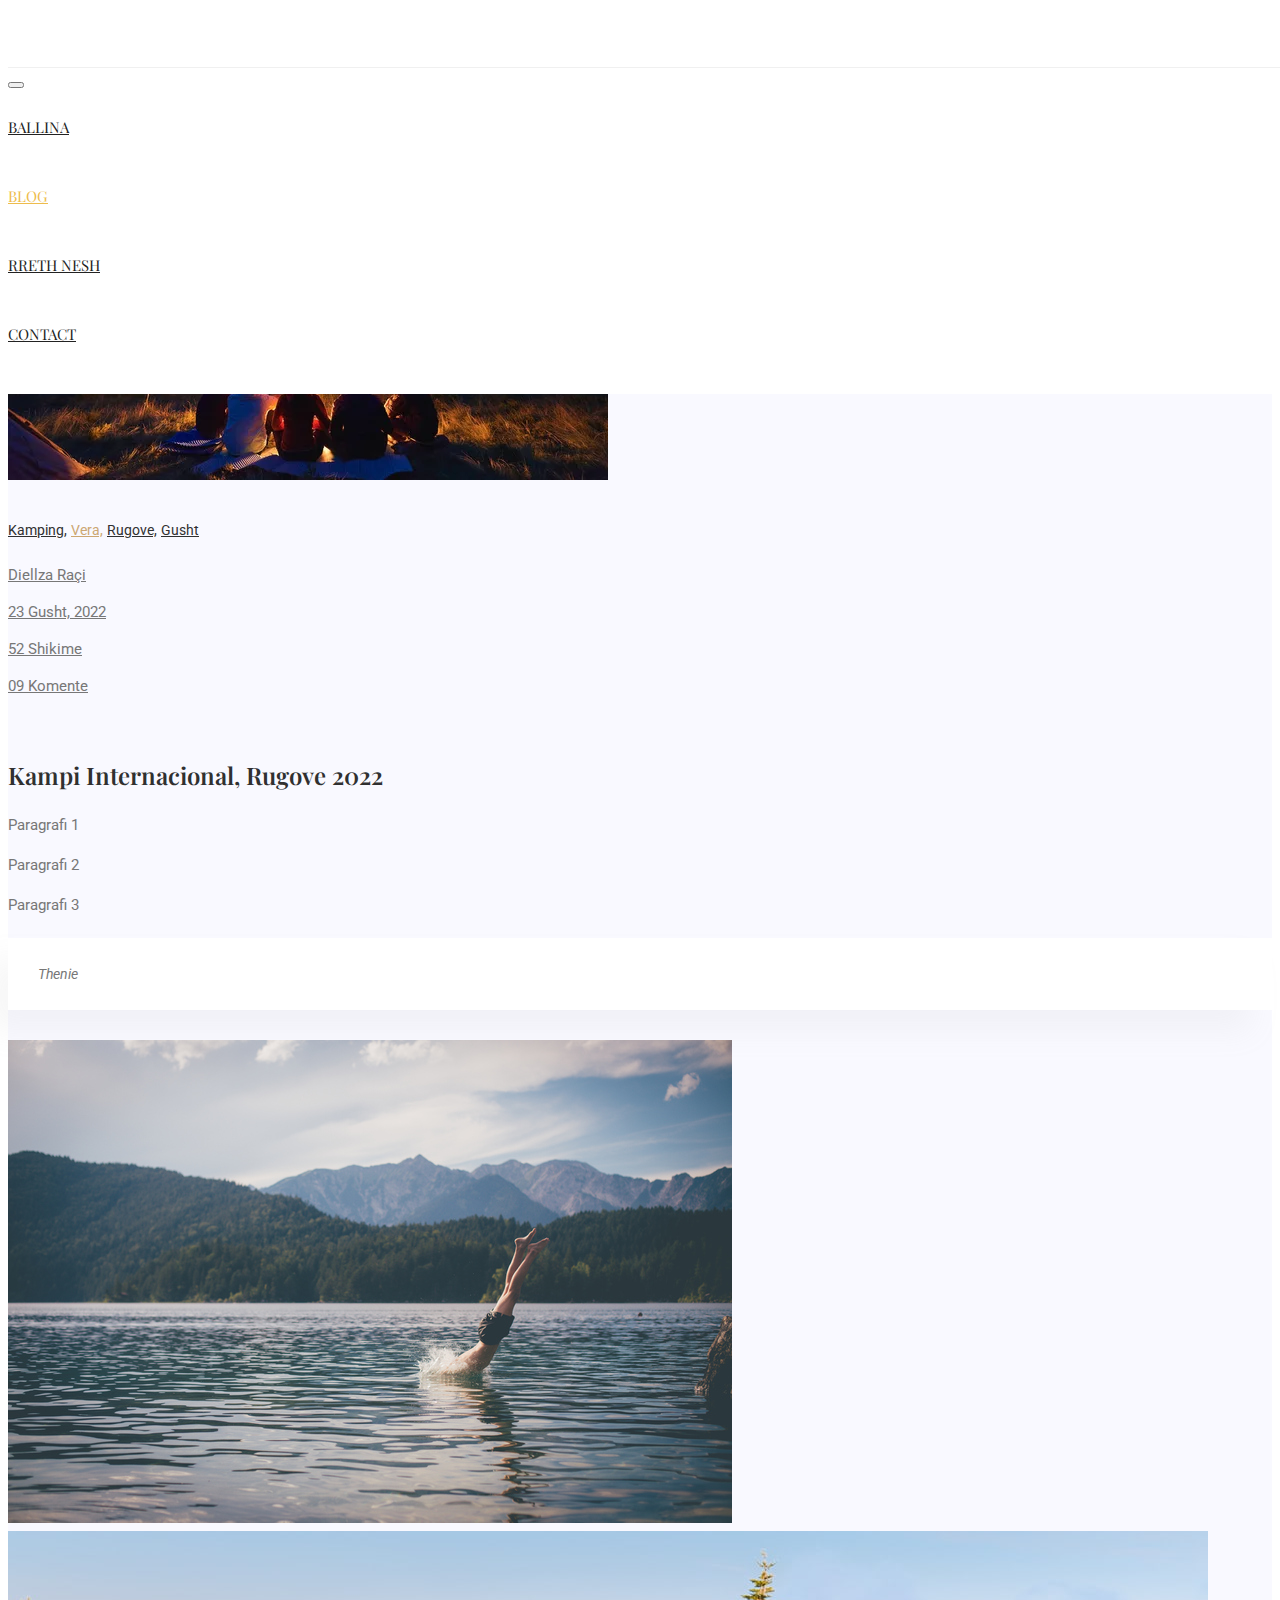
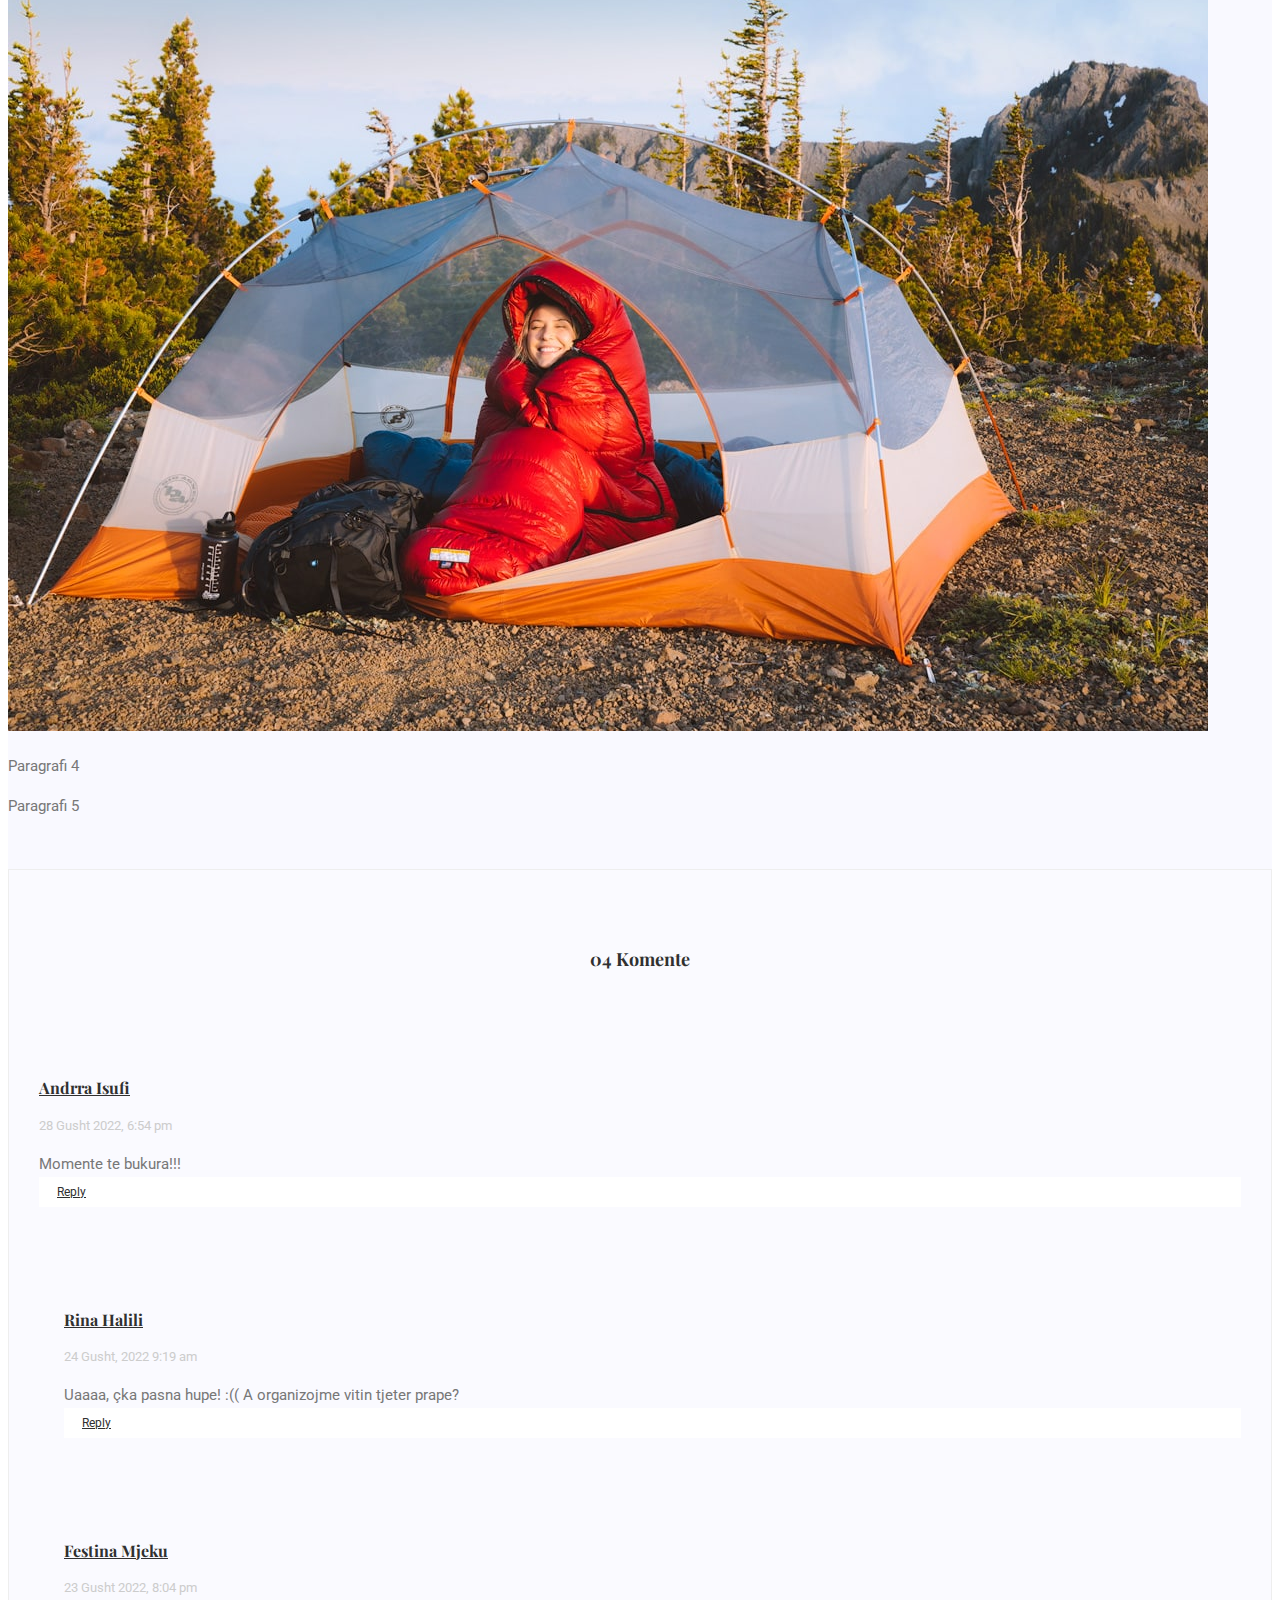
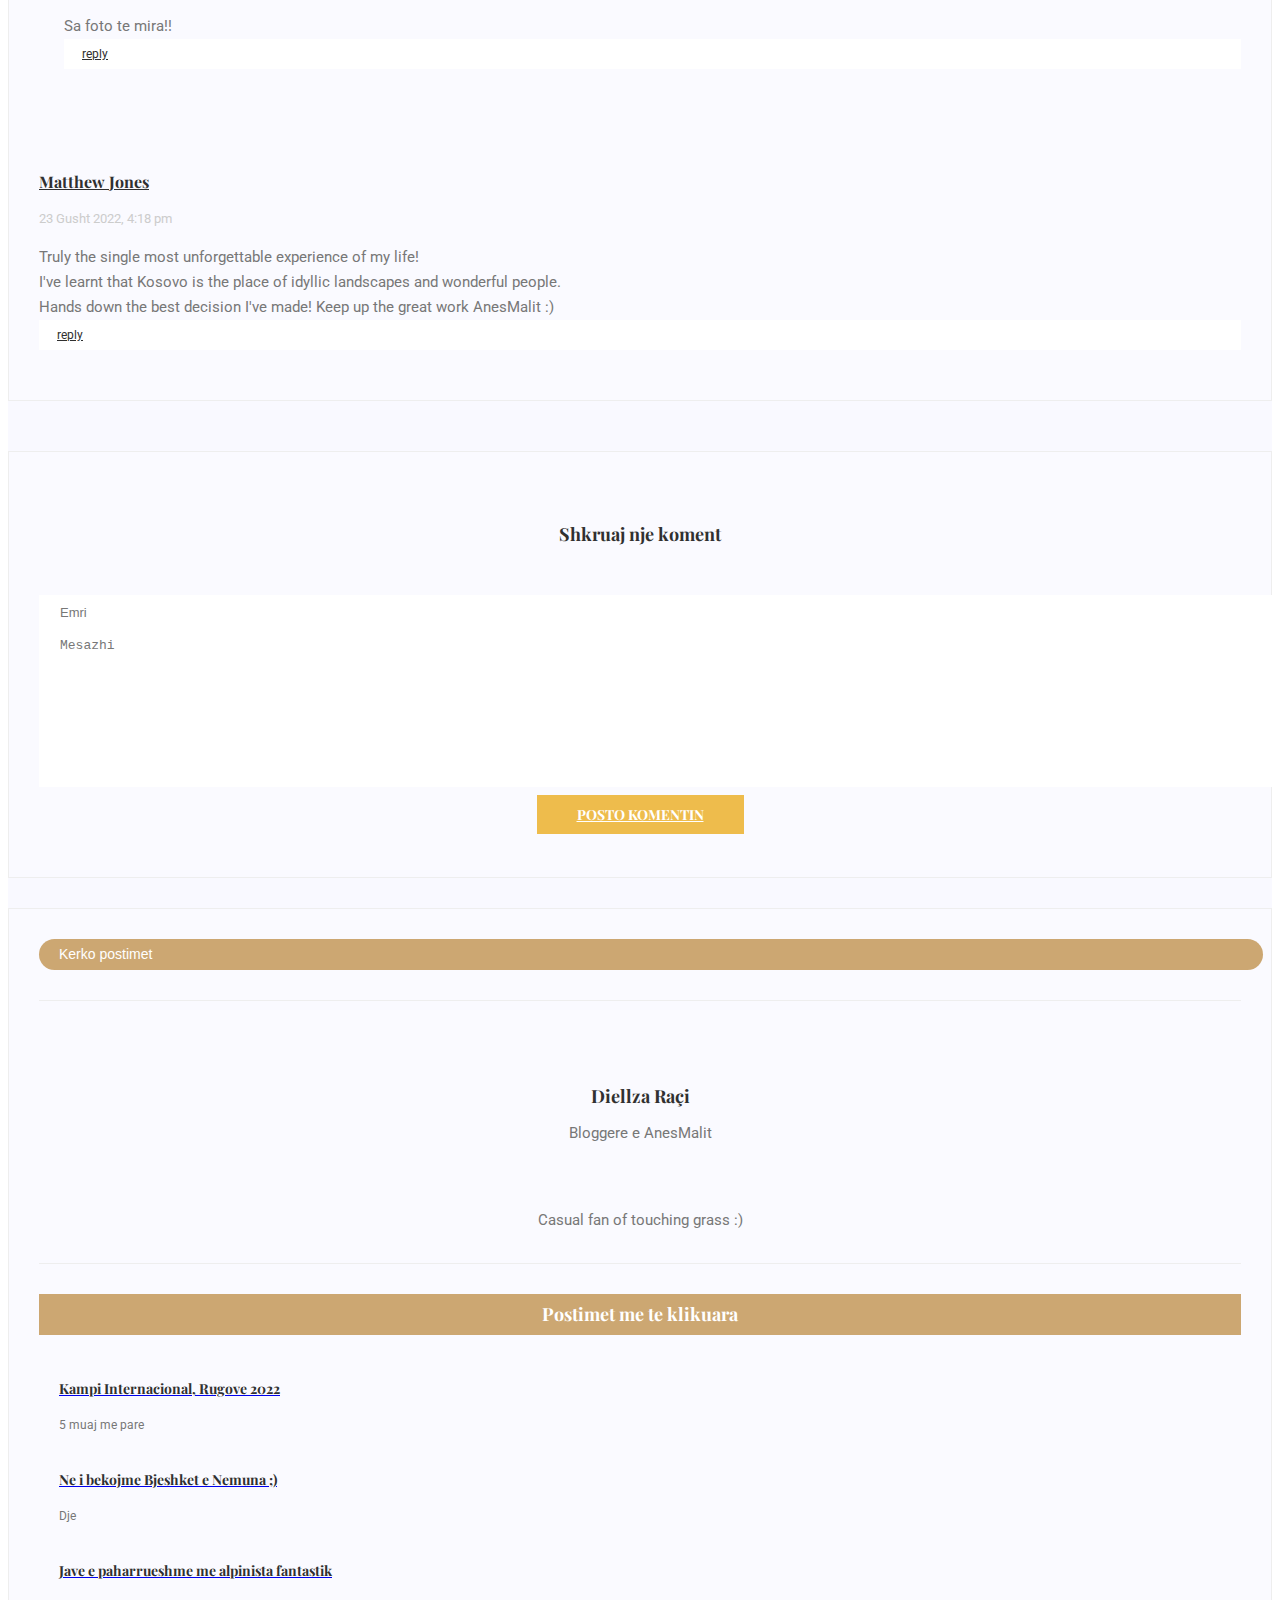
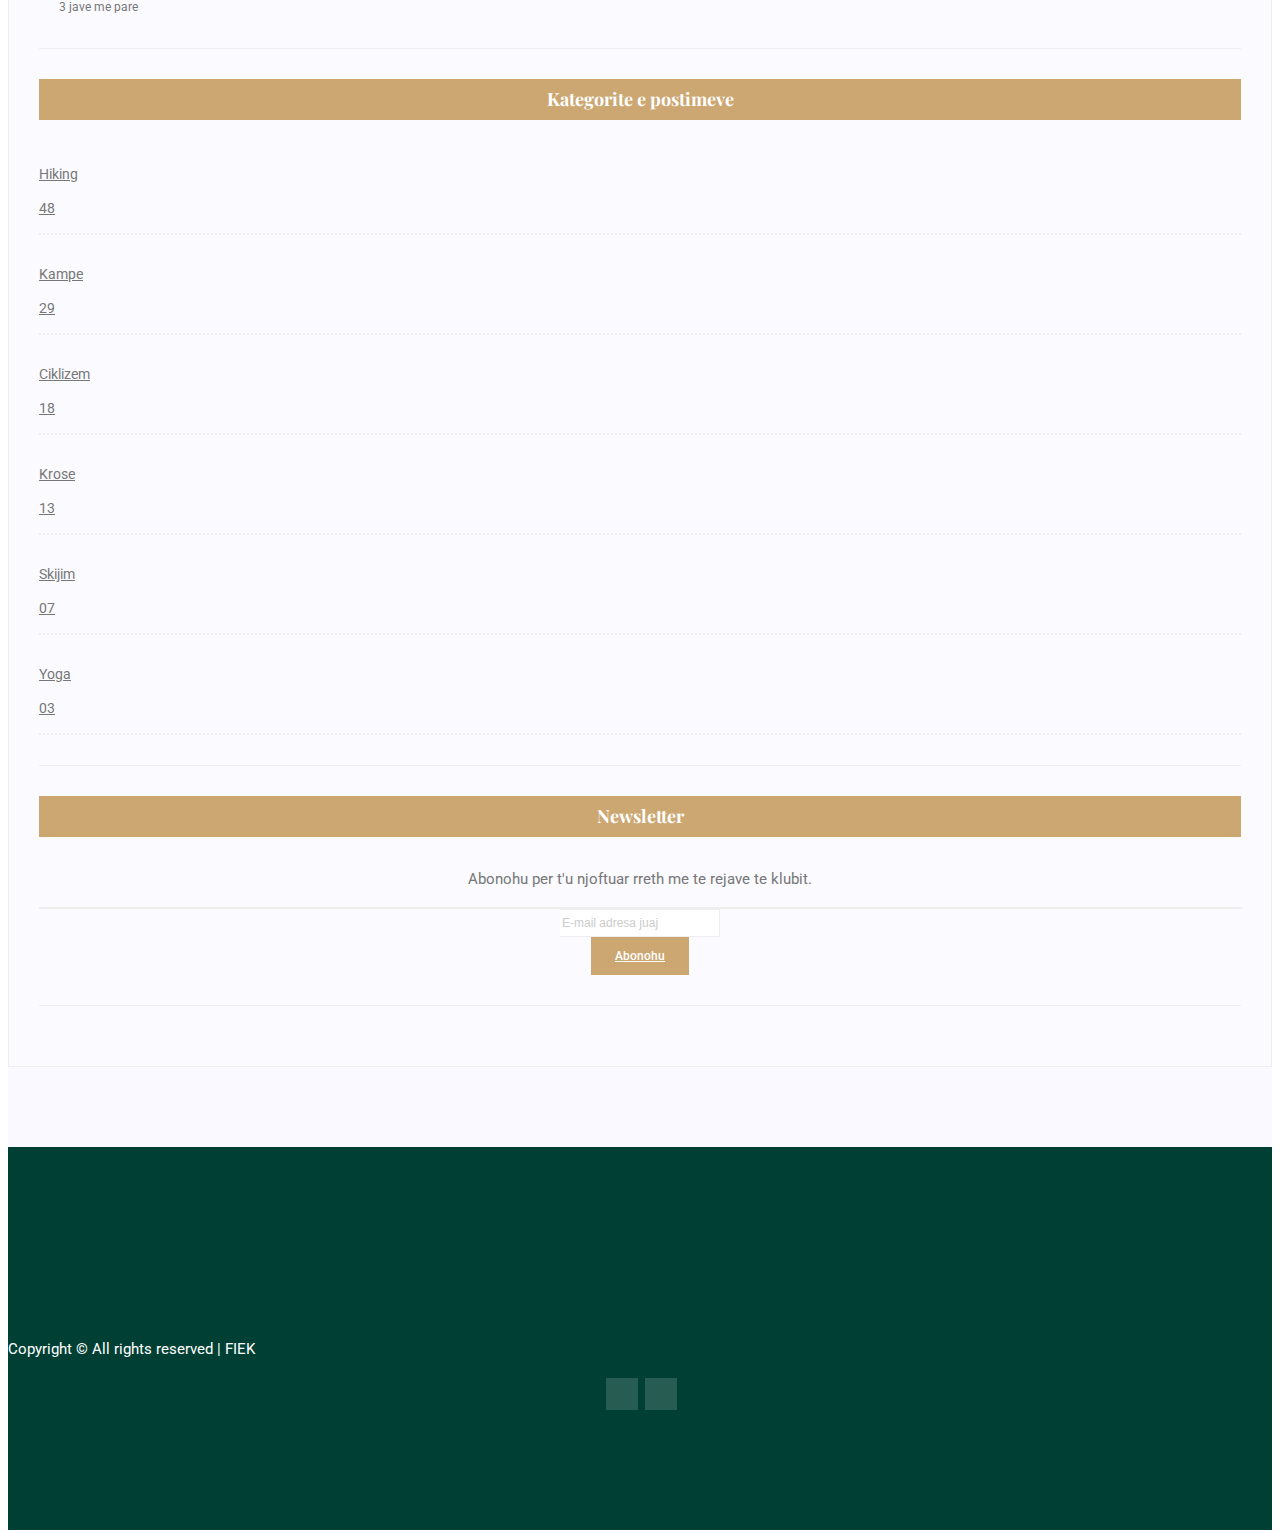
==== blog-artikulli.html @ c0d4e254 "Merge branch 'master' of https://github.com/festinam/Ueb20_22_Gr11" ====
<!DOCTYPE html>
<html lang="en">
<head>
  <meta charset="UTF-8">
  <meta name="viewport" content="width=device-width, initial-scale=1.0">
  <meta http-equiv="X-UA-Compatible" content="ie=edge">
  <title>Anes Malit - Kampi Internacional</title>

	<link rel="icon" href="img/favicon.png" type="image/png">
  <link rel="stylesheet" href="libs/bootstrap/bootstrap.min.css">
  <link rel="stylesheet" href="libs/fontawesome/css/all.min.css">
	<link rel="stylesheet" href="libs/themify-icons/themify-icons.css">
	<link rel="stylesheet" href="libs/linericon/style.css">

  <link rel="stylesheet" href="css/style.css">
</head>
<body>
	<header class="header_area">
    <div class="header-top">
      <div class="container">
        <div class="d-flex align-items-center">
          <div id="logo">
            <a href="index.html"><img src="img/logo1.png" alt="" title="" style="height: 50px;"/></a>
          </div>
          <div class="ml-auto d-none d-md-block d-md-flex">
    
          </div>
        </div>
      </div>
    </div>


    <div class="main_menu">
      <nav class="navbar navbar-expand-lg navbar-light">
        <div class="container">

          <button class="navbar-toggler" type="button" data-toggle="collapse" data-target="#navbarSupportedContent"
          aria-controls="navbarSupportedContent" aria-expanded="false" aria-label="Toggle navigation">
            <span class="icon-bar"></span>
            <span class="icon-bar"></span>
            <span class="icon-bar"></span>
          </button>
          <div class="collapse navbar-collapse offset" id="navbarSupportedContent">
            <ul class="nav navbar-nav menu_nav">
              <li class="nav-item"><a class="nav-link" href="index.html">Ballina</a></li>
              <li class="nav-item active"><a class="nav-link" href="blog.html">Blog</a></li>
              <li class="nav-item"><a class="nav-link" href="RrethNesh.html">Rreth Nesh</a></li>
              <li class="nav-item"><a class="nav-link" href="kontakt.html">Contact</a></li> 
              <li class="nav-item submenu dropdown">            
            </ul>
          </div>

          <ul class="social-icons ml-auto">
            <li><a href="#"><i class="fab fa-facebook-f"></i></a></li>
            <li><a href="#"><i class="fab fa-instagram"></i></a></li>
            <li><a href="#"><i class="fab fa-twitter"></i></a></li>
          </ul>
        </div>
      </nav>
      
    
    </div>
	</header>	

	<!--================Blog Area =================-->
	<section class="blog_area single-post-area py-80px">
			<div class="container">
					<div class="row">
							<div class="col-lg-8 posts-list">
									<div class="single-post row">
											<div class="col-lg-12">
													<div class="feature-img">
															<img class="img-fluid" src="img/kampi.jpg" alt="">
													</div>
											</div>
											<div class="col-lg-3  col-md-3">
													<div class="blog_info text-right">
															<div class="post_tag">
																	<a href="#">Kamping,</a>
																	<a class="active" href="#">Vera,</a>
																	<a href="#">Rugove,</a>
																	<a href="#">Gusht</a>
															</div>
															<ul class="blog_meta list">
																	<li>
																		<a href="#">Diellza Raçi
																		<i class="lnr lnr-user"></i>
																		</a>
																	</li>
																	<li>
																			<a href="#">23 Gusht, 2022
																			<i class="lnr lnr-calendar-full"></i>
																			</a>
																	</li>
																	<li>
																			<a href="#">52 Shikime
																			<i class="lnr lnr-eye"></i>
																			</a>
																	</li>
																	<li>
																			<a href="#">09 Komente
																			<i class="lnr lnr-bubble"></i>
																			</a>
																	</li>
															</ul>
													</div>
											</div>
											<div class="col-lg-9 col-md-9 blog_details">
													<h2>Kampi Internacional, Rugove 2022</h2>
													<p class="excert">
															Paragrafi 1
													</p>
													<p>
															Paragrafi 2
													</p>
													<p>
															Paragrafi 3
													</p>
											</div>
											<div class="col-lg-12">
                                                <div class="quotes">
                                                    Thenie
                                                </div>
													<div class="row">
															<div class="col-6">
																	<img class="img-fluid" src="img/noti.jpg" alt="">
															</div>
															<div class="col-6">
																	<img class="img-fluid" src="img/kamptent.jpg" alt="">
															</div>
															<div class="col-lg-12 mt-4">
																	<p>
																			Paragrafi 4
																	</p>
																	<p>
																			Paragrafi 5
																	</p>
															</div>
													</div>
											</div>
									</div>
									<div class="comments-area">
											<h4>04 Komente</h4>
											<div class="comment-list">
													<div class="single-comment justify-content-between d-flex">
															<div class="user justify-content-between d-flex">
																	<div class="thumb">
																			<img src="img/c1.jpg" alt="">
																	</div>
																	<div class="desc">
																			<h5>
																			    <a href="#">Andrra Isufi</a>
																			</h5>
																			<p class="date">28 Gusht 2022, 6:54 pm </p>
																			<p class="comment">
																				Momente te bukura!!!
																			</p>
																	</div>
															</div>
															<div class="reply-btn">
																	<a href="" class="btn-reply text-uppercase">Reply</a>
															</div>
													</div>
											</div>
											<div class="comment-list left-padding">
													<div class="single-comment justify-content-between d-flex">
															<div class="user justify-content-between d-flex">
																	<div class="thumb">
																		<img src="img/c2.jpg" alt="">
																	</div>
																	<div class="desc">
																		<h5>
																			<a href="#">Rina Halili</a>
																		</h5>
																		<p class="date">24 Gusht, 2022 9:19 am </p>
																		<p class="comment">
																			Uaaaa, çka pasna hupe! :((
                                                                            A organizojme vitin tjeter prape?
																		</p>
																	</div>
															</div>
															<div class="reply-btn">
																	<a href="" class="btn-reply text-uppercase">Reply</a>
															</div>
													</div>
											</div>
											<div class="comment-list left-padding">
													<div class="single-comment justify-content-between d-flex">
															<div class="user justify-content-between d-flex">
																	<div class="thumb">
																		<img src="img/c3.jpg" alt="">
																	</div>
																	<div class="desc">
																		<h5>
																			<a href="#">Festina Mjeku</a>
																		</h5>
																		<p class="date"> 23 Gusht 2022, 8:04 pm </p>
																		<p class="comment">
																			Sa foto te mira!!
																		</p>
																	</div>
															</div>
															<div class="reply-btn">
																<a href="" class="btn-reply text-uppercase">reply</a>
															</div>
													</div>
											</div>
											<div class="comment-list">
													<div class="single-comment justify-content-between d-flex">
															<div class="user justify-content-between d-flex">
																	<div class="thumb">
																		<img src="img/c4.jpg" alt="">
																	</div>
																	<div class="desc">
																		<h5>
																			<a href="#">Matthew Jones</a>
																		</h5>
																		<p class="date">23 Gusht 2022, 4:18 pm </p>
																		<p class="comment">
																			Truly the single most unforgettable experience of my life! <br>
                                                                            I've learnt that Kosovo is the place of idyllic landscapes and wonderful people. <br>
                                                                            Hands down the best decision I've made! Keep up the great work AnesMalit :)
																		</p>
																	</div>
															</div>
															<div class="reply-btn">
																	<a href="" class="btn-reply text-uppercase">reply</a>
															</div>
													</div>
											</div>
									</div>
									<div class="comment-form">
										<h4>Shkruaj nje koment</h4>
										<form>
											<div class="form-group">
												<div class="form-group col-lg-6 col-md-6 name">
													<input type="text" class="form-control" id="name" placeholder="Emri" onfocus="this.placeholder = ''" onblur="this.placeholder = 'Emri'" style="padding: left 0px;">
												</div>
											</div>
											<div class="form-group">
												<textarea class="form-control mb-10" rows="5" name="message" placeholder="Mesazhi" onfocus="this.placeholder = ''" onblur="this.placeholder = 'Shkruaj mesazhin'"required=""></textarea>
											</div>
													<a href="#" class="button button-postComment button--active">Posto Komentin</a>
										</form>
									</div>
							</div>
							<div class="col-lg-4">
									<div class="blog_right_sidebar">
											<aside class="single_sidebar_widget search_widget">
													<div class="input-group">
														<input type="text" class="form-control" placeholder="Kerko postimet">
														<span class="input-group-btn">
														    <button class="btn btn-default" type="button">
															    <i class="lnr lnr-magnifier"></i>
															</button>
														</span>
													</div>
													 <!-- /input-group -->
                                                    <div class="br"></div>
                                            </aside>
                                            <aside class="single_sidebar_widget author_widget">
                                                <img class="author_img rounded-circle" src="img/autorja.png" alt="">
                                                <h4>Diellza Raçi</h4>
                                                <p>Bloggere e AnesMalit</p>
                                                <div class="social_icon">
                                                    <a href="#">
                                                        <i class="fab fa-facebook-f"></i>
                                                    </a>
                                                    <a href="#">
                                                        <i class="fab fa-twitter"></i>
                                                    </a>
                                                    <a href="#">
                                                        <i class="fab fa-github"></i>
                                                    </a>
                                                </div>
                                                    <p>Casual fan of touching grass :)
                                                    </p>
                                                <div class="br"></div>
                                            </aside><aside class="single_sidebar_widget popular_post_widget">
                                                <h3 class="widget_title">Postimet me te klikuara</h3>
                                                <div class="media post_item">
                                                    <!--<img src="img/Grup.jpg" alt="post">-->
                                                    <div class="media-body">
                                                        <a href="blog-artikulli.html">
                                                            <h3>Kampi Internacional, Rugove 2022</h3>
                                                        </a>
                                                        <p>5 muaj me pare</p>
                                                    </div>
                                                </div>
                                                <div class="media post_item">
                                                   
                                                    <div class="media-body">
                                                        <a href="blog-artikulli.html">
                                                            <h3>Ne i bekojme Bjeshket e Nemuna ;)
                                                            </h3>
                                                        </a>
                                                        <p>Dje</p>
                                                    </div>
                                                </div>
                                                <div class="media post_item">
                                                    
                                                    <div class="media-body">
                                                        <a href="blog-artikulli.html">
                                                            <h3>Jave e paharrueshme me alpinista fantastik</h3>
                                                        </a>
                                                        <p>3 jave me pare</p>
                                                    </div>
                                                </div>
                                                <div class="br"></div>
                                            </aside>
                                            <aside class="single_sidebar_widget post_category_widget">
                                                <h4 class="widget_title">Kategorite e postimeve</h4>
                                                <ul class="list cat-list">
                                                    <li>
                                                        <a href="#" class="d-flex justify-content-between">
                                                            <p>Hiking</p>
                                                            <p>48</p>
                                                        </a>
                                                    </li>
                                                    <li>
                                                        <a href="#" class="d-flex justify-content-between">
                                                            <p>Kampe</p>
                                                            <p>29</p>
                                                        </a>
                                                    </li>
                                                    <li>
                                                        <a href="#" class="d-flex justify-content-between">
                                                            <p>Ciklizem</p>
                                                            <p>18</p>
                                                        </a>
                                                    </li>
                                                    <li>
                                                        <a href="#" class="d-flex justify-content-between">
                                                            <p>Krose</p>
                                                            <p>13</p>
                                                        </a>
                                                    </li>
                                                    <li>
                                                        <a href="#" class="d-flex justify-content-between">
                                                            <p>Skijim</p>
                                                            <p>07</p>
                                                        </a>
                                                    </li>
                                                    <li>
                                                        <a href="#" class="d-flex justify-content-between">
                                                            <p>Yoga</p>
                                                            <p>03</p>
                                                        </a>
                                                    </li>
                                                </ul>       
                                                <div class="br"></div>                                         
                                            </aside>
											<aside class="single-sidebar-widget newsletter_widget">
													<h4 class="widget_title">Newsletter</h4>
													<p>
														Abonohu per t'u njoftuar rreth me te rejave te klubit.
													</p>
													<div class="form-group d-flex flex-row">
														<div class="input-group">
															<div class="input-group-prepend">
																<div class="input-group-text">
																	<i class="fa fa-envelope" aria-hidden="true"></i>
																</div>
															</div>
															<input type="text" class="form-control" id="inlineFormInputGroup" placeholder="E-mail adresa juaj" onfocus="this.placeholder = ''"
															onblur="this.placeholder = 'Enter email'">
														</div>
														<a href="#" class="bbtns">Abonohu</a>
													</div>
													<div class="br"></div>
											</aside>
									</div>
							</div>
					</div>
			</div>
	</section>
	<!--================Blog Area =================-->
    <footer class="footer-area section-gap">
		<div class="container">
			<div class="row">
				<div class="col-xl-2 col-sm-6 mb-4 mb-xl-0 single-footer-widget">
         
				</div>
				<div class="col-xl-2 col-sm-6 mb-4 mb-xl-0 single-footer-widget">
		
				</div>
				<div class="col-xl-2 col-sm-6 mb-4 mb-xl-0 single-footer-widget">
				
				</div>
				<div class="col-xl-2 col-sm-6 mb-4 mb-xl-0 single-footer-widget">
				
          
				</div>

			</div>
			<div class="footer-bottom row align-items-center text-center text-lg-left">
				<p class="footer-text m-0 col-lg-8 col-md-12">Copyright &copy; All rights reserved | FIEK</p>
				<div class="col-lg-4 col-md-12 text-center text-lg-right footer-social">
					<a href="#"><i class="fab fa-facebook-f"></i></a>
					<a href="#"><i class="fab fa-twitter"></i></a>
				</div>
			</div>
		</div>
	</footer>


	<script src="libs/jquery/jquery-3.2.1.min.js"></script>
	<script src="libs/bootstrap/bootstrap.bundle.min.js"></script>
	<script src="js/main.js"></script>
  </body>
  </html>
---- css/style.css ----
/*=================== fonts ====================*/
@import url("https://fonts.googleapis.com/css?family=Playfair+Display:400,700,700i");
@import url("https://fonts.googleapis.com/css?family=Roboto:400");

body {
  color: #777777;
  font-family: "Roboto", sans-serif;
  font-size: 15px;
  font-weight: 400;
  line-height: 1.667; }


ul {
  list-style-type: none;
  margin: 0;
  padding: 0; }

a:hover {
  text-decoration: none; }

h1,
h2,
h3,
h4,
h5,
h6 {
  font-family: "Playfair Display", serif;
  color: #222222;
  font-weight: 700; }

h1,
.h1 {
  font-size: 70px;
  font-weight: 700; }

h2,
.h2 {
  font-size: 32px;
  font-weight: 700; }


a {
  display: inline-block; }

button {
  cursor: pointer; }

.button {
  display: inline-block;
  font-family: "Playfair Display", serif;
  font-weight: 700;
  transition: all .3s ease;
  cursor: pointer;
  text-transform: uppercase;
  color: #fff; }
  .button--active {
    padding: 10px 32px !important;
    background: #eebc4c; }
  .button:focus {
    outline: 0;
    box-shadow: none; }

.owl-carousel .owl-dots button:focus {
  box-shadow: none !important;
  outline: 0; }

.section-margin {
  margin: 70px 0; }
  .section-margin--small {
    margin: 35px 0; }

.section-padding {
  padding: 60px 0; }


.bg-porcelain {
  background: #f7f9f9; }

.nice-select {
  width: 100%;
  height: 50px;
  border-radius: 0;
  border-color: #ECECEC;
  color: #999999;
  padding-top: 4px; }
  .nice-select::after {
    right: 16px; }
  .nice-select .list {
    min-width: 200px; }

.pb-20px {
  padding-bottom: 20px; }

.pb-80px {
  padding-bottom: 40px; }

.mb-30px {
  margin-bottom: 30px; }

.py-80px {
  padding-top: 80px;
  padding-bottom: 80px; }


.header_area {
  position: absolute;
  width: 100%;
  z-index: 999999;
  background: #fff;
  transition: 0.4s, all 0.3s linear; }
  .header_area .navbar {
    background: transparent;
    padding: 0px;
    border: 0px;
    border-radius: 0px; }
    .header_area .navbar .nav .nav-item {
      margin-right: 45px; }
      .header_area .navbar .nav .nav-item .nav-link {
        font-family: "Playfair Display", serif;
        text-transform: uppercase;
        color: #222222;
        padding: 22px 4px 22px 0;
        display: inline-block; }
        .header_area .navbar .nav .nav-item .nav-link:after {
          display: none; }
      .header_area .navbar .nav .nav-item.active .nav-link {
        color: #eebc4c; }
      .header_area .navbar .nav .nav-item.submenu {
        position: relative; }
        .header_area .navbar .nav .nav-item.submenu ul {
          border: none;
          padding: 0px;
          border-radius: 0px;
          box-shadow: none;
          margin: 0px;
          background: #fff; }
          .header_area .navbar .nav .nav-item.submenu ul:before {
            content: "";
            width: 0;
            height: 0;
            border-style: solid;
            border-width: 10px 10px 0 10px;
            border-color: #eeeeee transparent transparent transparent;
            position: absolute;
            right: 24px;
            top: 45px;
            z-index: 3;
            opacity: 0;
            transition: all 400ms linear; }
          .header_area .navbar .nav .nav-item.submenu ul .nav-item {
            display: block;
            float: none;
            margin-right: 0px;
            border-bottom: 1px solid #ededed;
            margin-left: 0px;
            transition: all 0.4s linear; }
            .header_area .navbar .nav .nav-item.submenu ul .nav-item.active .nav-link {
              color: #a8824e; }
            .header_area .navbar .nav .nav-item.submenu ul .nav-item .nav-link {
              line-height: 45px;
              padding: 0px 30px;
              transition: all 150ms linear;
              display: block;
              margin-right: 0px; }
            .header_area .navbar .nav .nav-item.submenu ul .nav-item:last-child {
              border-bottom: none; }
            .header_area .navbar .nav .nav-item.submenu ul .nav-item:hover .nav-link {
              color: #eebc4c; }
        .header_area .navbar .nav .nav-item.submenu:hover ul .nav-item {
          margin-top: 0px; }
      .header_area .navbar .nav .nav-item:last-child {
        margin-right: 0px; }
    .header_area .navbar .primary-btn {
      border: 1px solid #ffffff;
      padding: 7px 28px;
      color: #ffffff;
      letter-spacing: 1px;
      font-weight: 500;
      margin-top: 20px; }
    .header_area .navbar .search {
      background: transparent;
      border: 0px;
      font-size: 12px;
      line-height: 60px;
      display: inline-block;
      color: #ffffff;
      padding-left: 30px;
      cursor: pointer; }
      .header_area .navbar .search i {
        font-weight: 600; }
  .header_area.navbar_fixed .main_menu {
    background: #fff;
    position: fixed;
    width: 100%;
    top: -70px;
    left: 0;
    right: 0;
    -webkit-transform: translateY(70px);
    -moz-transform: translateY(70px);
    -ms-transform: translateY(70px);
    -o-transform: translateY(70px);
    transform: translateY(70px);
    -webkit-transition: all 0.4s ease 0s;
    -moz-transition: all 0.4s ease 0s;
    -o-transition: all 0.4s ease 0s;
    transition: all 0.4s ease 0s;
    box-shadow: 0px 3px 16px 0px rgba(0, 0, 0, 0.1); }
    .header_area.navbar_fixed .main_menu .navbar .nav .nav-item .nav-link {
      line-height: 30px; }
    .header_area.navbar_fixed .main_menu .navbar .primary-btn {
      margin-top: 15px; }

#search_input_box {
  text-align: center;
  padding: 5px 20px;
  position: fixed;
  width: 100%; }
  #search_input_box .form-control {
    background: transparent;
    border: 0;
    color: #ffffff;
    font-weight: 400;
    font-size: 15px;
    padding: 0; }
    #search_input_box .form-control:focus {
      box-shadow: none;
      outline: none; }
  #search_input_box input.placeholder {
    color: #ffffff;
    font-size: 14px; }
  #search_input_box input:-moz-placeholder {
    color: #ffffff;
    font-size: 14px; }
  #search_input_box input::-moz-placeholder {
    color: #ffffff;
    font-size: 14px; }
  #search_input_box input::-webkit-input-placeholder {
    color: #ffffff;
    font-size: 14px; }
  #search_input_box .btn {
    width: 0;
    height: 0;
    padding: 0;
    border: 0; }
  #search_input_box .lnr-cross {
    color: #fff;
    font-weight: 600;
    cursor: pointer;
    padding: 10px 3px; }


.header-top {
  padding: 17px 0;
  border-bottom: 1px solid #F0F0F0; }

  .header-top .logo {
    display: inline-block; }

  .header-top-info:last-child {
    margin-bottom: 0; }
  .header-top-info__icon {
    margin-right: 12px; }
    .header-top-info__icon i, .header-top-info__icon span {
      font-size: 22px;
      color: #eebc4c; }
  .header-top-info .media-body p {
    margin-bottom: 0; }
  .header-top-info .media-body a {
    color: #303030;
    font-weight: bold; }
  .header-top-info:not(:last-child) {
    margin-right: 10px; }

.footer-area {
  padding: 120px 0px 120px;
  background: #004034; }

  .footer-area .single-footer-widget p {
    color: #7b838a; }
  .footer-area .single-footer-widget h4 {
    color: #fff;
    margin-bottom: 25px; }

  .footer-area .single-footer-widget ul li {
    margin-bottom: 10px; }
    .footer-area .single-footer-widget ul li a {
      color: #7b838a; }
      .footer-area .single-footer-widget ul li a:hover {
        color: #eebc4c; }
  .footer-area .single-footer-widget .form-wrap {
    margin-top: 25px; }
  .footer-area .single-footer-widget input {
    height: 48px;
    border: none;
    width: 67% !important;
    font-weight: 400;
    background: #363a4b;
    color: #fff;
    padding-left: 20px;
    border-radius: 0;
    font-size: 14px;
    padding: 10px; }
    .footer-area .single-footer-widget input:focus {
      outline: none;
      box-shadow: none; }
    .footer-area .single-footer-widget input.placeholder {
      padding-left: 10px;
      color: #7b838a; }
    .footer-area .single-footer-widget input:-moz-placeholder {
      padding-left: 10px;
      color: #7b838a; }
    .footer-area .single-footer-widget input::-moz-placeholder {
      padding-left: 10px;
      color: #7b838a; }
    .footer-area .single-footer-widget input::-webkit-input-placeholder {
      padding-left: 10px;
      color: #7b838a; }
  .footer-area .single-footer-widget .click-btn {
    font-family: "Playfair Display", serif;
    color: #fff;
    border-radius: 0;
    border-top-left-radius: 0px;
    border-bottom-left-radius: 0px;
    padding: 8px 20px;
    border: 0;
    font-size: 13px;
    background: #eebc4c;
    font-weight: 700;
    position: relative;
    left: 0; }
    .footer-area .single-footer-widget .click-btn:focus {
      outline: none;
      box-shadow: none; }

  .footer-area .footer-bottom {
    margin-top: 70px; }

    .footer-area .footer-bottom p {
      color: #fff; }
      .footer-area .footer-bottom p a {
        color: #eebc4c; }
    .footer-area .footer-bottom .footer-social {
      text-align: center; }

      .footer-area .footer-bottom .footer-social a {
        background: rgba(255, 255, 255, 0.15);
        margin-left: 3px;
        width: 32px;
        color: #fff;
        display: inline-grid;
        text-align: center;
        height: 32px;
        align-content: center; }
        .footer-area .footer-bottom .footer-social a:hover {
          background: #eebc4c; }
        .footer-area .footer-bottom .footer-social a i, .footer-area .footer-bottom .footer-social a span {
          font-size: 14px; }


.home-banner {
  position: relative; }
  .home-banner h4, .home-banner h1, .home-banner a {
    text-transform: uppercase;
    color: #fff; }
  .home-banner h4 {
    font-size: 18px;
    margin-bottom: 15px; }
  .home-banner h1 {
    font-size: 27px;
    margin-bottom: 35px; }
    @media (min-width: 600px) {
      .home-banner h1 {
        font-size: 37px; } }
    @media (min-width: 992px) {
      .home-banner h1 {
        font-size: 70px;
        margin-bottom: 45px; } }

  .home-banner-area {
    height: 500px;
    background: url("../img/fotokualitet.jpg") center center no-repeat;
    background-size: cover;
    position: relative;
    z-index: 1; }
    @media (min-width: 992px) {
      .home-banner-area {
        height: 600px; } }
    @media (min-width: 1200px) {
      .home-banner-area {
        height: 970px; } }

    .home-banner-area .home-banner {
      position: absolute;
      top: 50%;
      left: 50%;
      width: 100%;
      transform: translateX(-50%); }

    .home-banner-area::after {
      content: "";
      display: block;
      position: absolute;
      top: 0;
      left: 0;
      width: 100%;
      height: 100%;
      background: rgba(1, 2, 11, 0.7);
      z-index: -1; }
  .home-banner-btn {
    border: 2px solid #eebc4c;
    padding: 10px 45px; }
    .home-banner-btn:hover {
      background: #eebc4c;
      color: #fff; }


.form-search {
  max-width: 972px;
  background: #fff;
  margin-right: auto;
  margin-left: auto;
  padding: 40px 25px 20px 25px;
  box-shadow: 0px 5px 20px 0px rgba(0, 0, 0, 0.1); }
  @media (min-width: 992px) {
    .form-search-position {
      position: relative;
      bottom: 104px;
      z-index: 1; } }
  .form-search .form-control {
    font-size: 14px;
    color: #999999;
    border-radius: 0;
    height: 50px;
    padding-left: 18px;
    border-color: #ECECEC; }
    .form-search .form-control:focus {
      outline: 0;
      box-shadow: none; }
    .form-search .form-control::placeholder {
      color: #999999; }
  .form-search .form-group {
    margin-bottom: 20px; }
    .form-search .form-group .nice-select {
      margin-bottom: 20px; }
  .form-search button {
    width: 100%;
    font-size: 13px;
    font-family: "Playfair Display", serif;
    font-weight: 700;
    border: 0;
    background: #eebc4c;
    height: 50px;
    text-transform: uppercase; }

.form-select-custom {
  width: 100%; }
  .form-select-custom select {
    width: 100%;
    height: 50px;
    border: 0;
    border: 1px solid #ECECEC;
    background: #fff url("../img/home/down-arrow.png") no-repeat;
    background-size: 11px;
    background-position: right 15px center;
    padding-left: 18px;
    color: #999999;
    font-size: 14px;}
    .form-select-custom select:focus {
      outline: 0;
      box-shadow: none; }


.card-special {
  padding: 45px 35px;
  border: 0;
  border-radius: 0;
  transition: all .4s ease; }
  .card-special__icon {
    font-size: 24px;
    color: #eebc4c;
    margin-right: 13px; }
  .card-special__title {
    margin: 0;
    font-weight: 400;
    transition: all .4s ease; }
  .card-special .card-body {
    padding: 0; }
    .card-special .card-body p {
      margin-bottom: 0; }
  .card-special:hover {
    background: #eebc4c;
    color: #fff; }
    .card-special:hover .card-special__icon, .card-special:hover .card-special__title {
      color: #fff; }

.social-icons li {
  display: inline-block;
  padding-right: 12px; }
  .social-icons li:last-child {
    padding-right: 0; }
  .social-icons li a {
    font-size: 14px;
    color: #eebc4c; }
    .social-icons li a:hover {
      color: #eebc4c; }

.button-blog {
  display: inline-block;
  font-size: 14px;
  color: #303030;
  background: #fff;
  padding: 8px 25px;
  text-transform: capitalize;
  transition: all .5s ease; }
  .button-blog:hover {
    color: #fff;
    background: #eebc4c; }

.button-reply {
  border: 0; }

.button-postComment {
  font-size: 14px;
  padding: 8px 40px !important; }

.button-form {
  border: 1px solid #eebc4c !important;
  color: #303030; }
  .button-form:hover {
    background: transparent;
    border-color: #eebc4c; }

.button--active:hover {
  background: transparent;
  border-color: #eebc4c;
  color: #222222; }

.button-contact {
  border: 1px solid #eebc4c !important;
  padding: 9px 30px;
  background: #eebc4c;
  color: #fff;
  font-size: 13px;
  font-weight: 700;
  font-family: "Playfair Display", serif;
  text-transform: uppercase; }
  .button-contact:hover {
    outline: 0;
    background: transparent;
    border-color: #eebc4c;
    color: #eebc4c; }


.form-search {
  max-width: 972px;
  background: #fff;
  margin-right: auto;
  margin-left: auto;
  padding: 40px 25px 20px 25px;
  box-shadow: 0px 5px 20px 0px rgba(0, 0, 0, 0.1); }
  .form-search .form-control {
    font-size: 14px;
    color: #999999;
    border-radius: 0;
    height: 50px;
    padding-left: 18px;
    border-color: #ECECEC; }
    .form-search .form-control:focus {
      outline: 0;
      box-shadow: none; }
    .form-search .form-control::placeholder {
      color: #999999; }
  .form-search .form-group {
    margin-bottom: 20px; }
    .form-search .form-group .nice-select {
      margin-bottom: 20px; }
  .form-search button {
    width: 100%;
    font-size: 13px;
    font-family: "Playfair Display", serif;
    font-weight: 700;
    border: 0;
    background: #eebc4c;
    height: 50px;
    text-transform: uppercase; }

.form-select-custom {
  width: 100%; }
  .form-select-custom select {
    width: 100%;
    height: 50px;
    border: 0;
    border: 1px solid #ECECEC;
    background: #fff url("../img/home/down-arrow.png") no-repeat;
    background-size: 11px;
    background-position: right 15px center;
    padding-left: 18px;
    color: #999999;
    font-size: 14px; }
    .form-select-custom select:focus {
      outline: 0;
      box-shadow: none; }

      
.welcome {
  padding-top: 40px; }
  .welcome-images .card {
    border-radius: 0;
    border: 0;
    margin: 0 4px 4px 0; }
    @media (max-width: 991px) {
      .welcome-images .card img {
        width: 100%; } }
    @media (min-width: 991px) {
    .welcome-content {
      padding-left: 60px; } }

      
.card-explore {
  border: 0;
  border-radius: 0;
  box-shadow: 0px 10px 30px 0px rgba(93, 93, 93, 0.2);
  transition: all .4s ease; }
  .card-explore .card-img {
    border-radius: 0; }
  .card-explore__img {
    width: 100%;
    position: relative; }
    .card-explore__img::after {
      content: "";
      display: block;
      position: absolute;
      bottom: 0;
      left: 0;
      clip-path: polygon(0 83%, 0% 100%, 100% 100%);
      background: #fff;
      width: 100%;
      height: 190px; }
    .card-explore__img img {
      padding-bottom: 1px; }
  .card-explore .card-body {
    padding: 5px 18px 35px 40px; }
  .card-explore__price {
    font-size: 40px; }
    .card-explore__price sub {
      font-size: 18px; }
  .card-explore__title {
    font-size: 24px;
    margin: 12px 0 18px 0; }
    .card-explore__title a {
      color: #97bc7d;
      transition: color .2s ease; }
  .card-explore__link {
    font-size: 13px;
    text-transform: uppercase;
    font-family: "Playfair Display", serif;
    font-weight: 700;
    color: #97bc7d;
    transition: color .2s ease; }
    .card-explore__link i, .card-explore__link span {
      padding-left: 3px;
      transition: all .35s ease; }
  .card-explore:hover a {
    color: #eebc4c }
  .card-explore:hover .card-explore__link i, .card-explore:hover .card-explore__link span {
    padding-left: 10px; }


    .card-special {
      padding: 45px 35px;
      border: 0;
      border-radius: 0;
      transition: all .4s ease; }
      .card-special__icon {
        font-size: 24px;
        color: #eebc4c;
        margin-right: 13px; }
      .card-special__title {
        margin: 0;
        font-weight: 400;
        transition: all .4s ease; }
      .card-special .card-body {
        padding: 0; }
        .card-special .card-body p {
          margin-bottom: 0; }
      .card-special:hover {
        background: #eebc4c;
        color: #fff; }
        .card-special:hover .card-special__icon, .card-special:hover .card-special__title {
        color: #fff; }

        /*================Rreth Nesh=================*/
/*----------------Testimonials---------------*/

.testimonials{
width: 60%;
margin: auto;
padding-top: 100px;
}

.testimonial-col{
flex-basis: 44%;
border-radius: 10px;
margin-bottom: 5%;
text-align: left;
background: #ebfff2;
padding: 25px;
cursor: pointer;
display: flex;
}

.testimonial-col img{
    height: 40px;
    margin-left: 5px;
    margin-right: 30px;
    border-radius: 50%;
}

testimonial-col p{
    padding: 0;
}

.testimonial-col h3{
    margin-top: 15px;
    text-align: left;
}

.testimonial-col .fa{
    color:rgba(255, 183, 0, 0.7) ;
}


/*=================== news section start ====================*/
.card-news {
  border: 0;
  border-radius: 0;
  box-shadow: 0px 10px 30px 0px rgba(153, 153, 153, 0.2);
  transition: all .4s ease; }
  .card-news__info {
    margin-bottom: 10px; }
    .card-news__info li {
      display: inline-block;
      font-size: 14px;
      color: #999999; }
      .card-news__info li:not(:last-child) {
        margin-right: 13px; }
      .card-news__info li .news-icon {
        font-size: 12px;
        color: #cca772;
        margin-right: 5px; }
      .card-news__info li a {
        color: #999999; }
  .card-news .card-img {
    border-radius: 0;
    padding-bottom: 1px; }
  .card-news__img {
    width: 100%;
    position: relative; }
    .card-news__img::after {
      content: "";
      display: block;
      position: absolute;
      bottom: 0;
      left: 0;
      clip-path: polygon(0 100%, 100% 100%, 100% 83%);
      background: #fff;
      width: 100%;
      height: 190px; }
  .card-news .card-body {
    padding: 18px 20px 35px 40px; }
  .card-news__price {
    font-size: 40px; }
    .card-news__price sub {
      font-size: 23px; }
  .card-news__title {
    font-size: 24px;
    margin: 12px 0 18px 0;
    font-weight: 700; }
    .card-news__title a {
      color: #222222;
      transition: color .2s ease; }
  .card-news__link {
    font-size: 13px;
    text-transform: uppercase;
    font-family: "Playfair Display", serif;
    font-weight: 700;
    color: #303030;
    transition: color .2s ease; }
    .card-news__link i, .card-news__link span {
      padding-left: 3px;
      transition: all .35s ease; }
  .card-news:hover .card-news__title a {
    color: #cca772; }
  .card-news:hover .card-news__link i, .card-news:hover .card-news__link span {
    padding-left: 10px; }


/*===================== Contact page style =====================*/
 /*-------------------- contact banner start -------------------*/
.contact-banner {
  position: relative; }
  .contact-banner h4, .contact-banner h1, .contact-banner a {
    text-transform: uppercase;
    color: #fff; }
  .contact-banner h4 {
    font-size: 18px;
    margin-bottom: 15px; }
  .contact-banner h1 {
    font-size: 37px;
    margin-bottom: 5px; }
    @media (min-width: 992px) {
      .contact-banner h1 {
        font-size: 48px; } }
  .contact-banner-area {
    height: 380px;
    background: url("../img/frens.jpg") center center no-repeat;
    background-size: cover;
    position: relative;
    z-index: 1; }
    @media (min-width: 600px) {
      .contact-banner-area {
        height: 500px; } }
    @media (min-width: 1000px) {
      .contact-banner-area {
        height: 625px; } }
    .contact-banner-area .contact-banner {
      position: absolute;
      top: 58%;
      left: 50%;
      width: 100%;
      transform: translateX(-50%); }
    .contact-banner-area::after {
      content: "";
      display: block;
      position: absolute;
      top: 0;
      left: 0;
      width: 100%;
      height: 100%;
      background: rgba(1, 2, 11, 0.7);
      z-index: -1; }
  .contact-banner-btn {
    border: 2px solid #cca772;
    padding: 10px 45px; }
    .contact-banner-btn:hover {
      background: #cca772;
      color: #fff; }

.contact-info__icon {
  margin-right: 20px; }
  .contact-info__icon i, .contact-info__icon span {
    color: #cca772;
    font-size: 20px; }

.contact-info .media-body h3 {
  font-size: 16px;
  margin-bottom: 0; }
  .contact-info .media-body h3 a {
    color: #222222; }

.contact-info .media-body p {
  color: #999999; }

/*-------------------- contact banner end -------------------*/


/*-------------------- Blog ------------------------*/

.blog-banner {
  position: relative; }
  .blog-banner h4, .blog-banner h1, .blog-banner a {
    text-transform: uppercase;
    color: #fff; }
  .blog-banner h4 {
    font-size: 18px;
    margin-bottom: 15px; }
  .blog-banner h1 {
    font-size: 37px;
    margin-bottom: 5px; }
    @media (min-width: 992px) {
      .blog-banner h1 {
        font-size: 48px; } }
  .blog-banner-area {
    height: 380px;
    background: url("../img/Dimri.jpg") center center no-repeat;
    background-size: cover;
    position: relative;
    z-index: 1; }
    @media (min-width: 600px) {
      .blog-banner-area {
        height: 500px; } }
    @media (min-width: 1000px) {
      .blog-banner-area {
        height: 625px; } }
    .blog-banner-area .blog-banner {
      position: absolute;
      top: 58%;
      left: 50%;
      width: 100%;
      transform: translateX(-50%); }
    .blog-banner-area::after {
      content: "";
      display: block;
      position: absolute;
      top: 0;
      left: 0;
      width: 100%;
      height: 100%;
      background: rgba(1, 2, 11, 0.7);
      z-index: -1; }
  .blog-banner-btn {
    border: 2px solid #cca772;
    padding: 10px 45px; }
    .blog-banner-btn:hover {
      background: #cca772;
      color: #fff; }

/*=================== blog banner end ====================*/
/* Latest Blog Area css
============================================================================================ */
.l_blog_item .l_blog_text .date {
  margin-top: 24px;
  margin-bottom: 15px; }
  .l_blog_item .l_blog_text .date a {
    color: #777777;
    font-size: 12px; }

.l_blog_item .l_blog_text h4 {
  font-size: 18px;
  color: #303030;
  border-bottom: 1px solid #eeeeee;
  margin-bottom: 0px;
  padding-bottom: 20px;
  -webkit-transition: all 0.4s ease 0s;
  -moz-transition: all 0.4s ease 0s;
  -o-transition: all 0.4s ease 0s;
  transition: all 0.4s ease 0s; }
  .l_blog_item .l_blog_text h4:hover {
    color: #cca772; }

.l_blog_item .l_blog_text p {
  margin-bottom: 0px;
  padding-top: 20px; }

/* End Latest Blog Area css
============================================================================================ */
/* Causes Area css
============================================================================================ */
.causes_slider .owl-dots {
  text-align: center;
  margin-top: 80px; }
  .causes_slider .owl-dots .owl-dot {
    height: 14px;
    width: 14px;
    background: #eeeeee;
    display: inline-block;
    margin-right: 7px; }
    .causes_slider .owl-dots .owl-dot:last-child {
      margin-right: 0px; }
    .causes_slider .owl-dots .owl-dot.active {
      background: #cca772; }

.causes_item {
  background: #fff; }
  .causes_item .causes_img {
    position: relative; }
    .causes_item .causes_img .c_parcent {
      position: absolute;
      bottom: 0px;
      width: 100%;
      left: 0px;
      height: 3px;
      background: rgba(255, 255, 255, 0.5); }
      .causes_item .causes_img .c_parcent span {
        width: 70%;
        height: 3px;
        background: #cca772;
        position: absolute;
        left: 0px;
        bottom: 0px; }
        .causes_item .causes_img .c_parcent span:before {
          content: "75%";
          position: absolute;
          right: -10px;
          bottom: 0px;
          background: #cca772;
          color: #fff;
          padding: 0px 5px; }
  .causes_item .causes_text {
    padding: 30px 35px 40px 30px; }
    .causes_item .causes_text h4 {
      color: #303030;
      font-size: 18px;
      font-weight: 600;
      margin-bottom: 15px;
      cursor: pointer; }
      .causes_item .causes_text h4:hover {
        color: #cca772; }
    .causes_item .causes_text p {
      font-size: 14px;
      line-height: 24px;
      color: #777777;
      font-weight: 300;
      margin-bottom: 0px; }
  .causes_item .causes_bottom a {
    width: 50%;
    border: 1px solid #cca772;
    text-align: center;
    float: left;
    line-height: 50px;
    background: #cca772;
    color: #fff;
    font-size: 14px;
    font-weight: 500; }
    .causes_item .causes_bottom a + a {
      border-color: #eeeeee;
      background: #fff;
      font-size: 14px;
      color: #303030; }

/* End Causes Area css
============================================================================================ */
/*================= latest_blog_area css =============*/
.latest_blog_area {
  background: #f9f9ff; }

.single-recent-blog-post {
  margin-bottom: 30px; }
  .single-recent-blog-post .thumb {
    overflow: hidden; }
    .single-recent-blog-post .thumb img {
      transition: all 0.7s linear; }
  .single-recent-blog-post .details {
    padding-top: 30px; }
    .single-recent-blog-post .details .sec_h4 {
      line-height: 24px;
      padding: 10px 0px 13px;
      transition: all 0.3s linear; }
      .single-recent-blog-post .details .sec_h4:hover {
        color: #777777; }
  .single-recent-blog-post .date {
    font-size: 14px;
    line-height: 24px;
    font-weight: 400; }
  .single-recent-blog-post:hover img {
    transform: scale(1.23) rotate(10deg); }

.tags .tag_btn {
  font-size: 12px;
  font-weight: 500;
  line-height: 20px;
  border: 1px solid #eeeeee;
  display: inline-block;
  padding: 1px 18px;
  text-align: center;
  color: #303030; }
  .tags .tag_btn:before {
    background: #cca772; }
  .tags .tag_btn + .tag_btn {
    margin-left: 2px; }

/*========= blog_categorie_area css ===========*/
.blog_categorie_area {
  padding-top: 80px;
  padding-bottom: 80px;
  background: #f9f9ff; }

.categories_post {
  position: relative;
  text-align: center;
  cursor: pointer; }
  .categories_post img {
    max-width: 100%; }
  .categories_post .categories_details {
    position: absolute;
    top: 20px;
    left: 20px;
    right: 20px;
    bottom: 20px;
    background: rgba(34, 34, 34, 0.75);
    color: #fff;
    transition: all 0.3s linear;
    display: flex;
    align-items: center;
    justify-content: center; }
    .categories_post .categories_details h5 {
      margin-bottom: 0px;
      font-size: 18px;
      line-height: 26px;
      text-transform: uppercase;
      color: #fff;
      position: relative; }
    .categories_post .categories_details p {
      font-weight: 300;
      font-size: 14px;
      line-height: 26px;
      margin-bottom: 0px; }
    .categories_post .categories_details .border_line {
      margin: 10px 0px;
      background: #fff;
      width: 100%;
      height: 1px; }
  .categories_post:hover .categories_details {
    background: rgba(204, 167, 114, 0.85); }

/*============ blog_left_sidebar css ==============*/
.blog_area {
  background: #f9f9ff; }

.blog_item {
  margin-bottom: 40px; }

.blog_info {
  padding-top: 30px; }
  .blog_info .post_tag {
    padding-bottom: 20px; }
    .blog_info .post_tag a {
      color: #303030;
      font-size: 14px; }
      .blog_info .post_tag a:hover {
        color: #777777; }
      .blog_info .post_tag a.active {
        color: #cca772; }
  .blog_info .blog_meta li a {
    color: #777777;
    vertical-align: middle;
    padding-bottom: 12px;
    display: inline-block; }
    .blog_info .blog_meta li a i {
      color: #303030;
      font-size: 16px;
      font-weight: 600;
      padding-left: 15px;
      line-height: 20px;
      vertical-align: middle; }
    .blog_info .blog_meta li a:hover {
      color: #cca772; }

.blog_post img {
  max-width: 100%; }

.blog_details {
  padding-top: 20px; }
  .blog_details h2 {
    font-size: 24px;
    line-height: 36px;
    color: #303030;
    font-weight: 600;
    transition: all 0.3s linear; }
    .blog_details h2:hover {
      color: #cca772; }
  .blog_details p {
    margin-bottom: 26px; }

.view_btn {
  font-size: 14px;
  line-height: 36px;
  display: inline-block;
  color: #303030;
  font-weight: 500;
  padding: 0px 30px;
  background: #fff; }

.blog_right_sidebar {
  border: 1px solid #eeeeee;
  background: #fafaff;
  padding: 30px; }
  .blog_right_sidebar .widget_title {
    font-size: 18px;
    line-height: 25px;
    background: #cca772;
    text-align: center;
    color: #fff;
    padding: 8px 0px;
    margin-bottom: 30px; }
  .blog_right_sidebar .search_widget .input-group .form-control {
    font-size: 14px;
    line-height: 29px;
    border: 0px;
    width: 100%;
    font-weight: 300;
    color: #fff;
    padding-left: 20px;
    border-radius: 45px;
    z-index: 0;
    background: #cca772; }
    .blog_right_sidebar .search_widget .input-group .form-control.placeholder {
      color: #fff; }
    .blog_right_sidebar .search_widget .input-group .form-control:-moz-placeholder {
      color: #fff; }
    .blog_right_sidebar .search_widget .input-group .form-control::-moz-placeholder {
      color: #fff; }
    .blog_right_sidebar .search_widget .input-group .form-control::-webkit-input-placeholder {
      color: #fff; }
    .blog_right_sidebar .search_widget .input-group .form-control:focus {
      box-shadow: none; }
  .blog_right_sidebar .search_widget .input-group .btn-default {
    position: absolute;
    right: 20px;
    background: transparent;
    border: 0px;
    box-shadow: none;
    font-size: 14px;
    color: #fff;
    padding: 0px;
    top: 50%;
    transform: translateY(-50%);
    z-index: 1; }
  .blog_right_sidebar .author_widget {
    text-align: center; }
    .blog_right_sidebar .author_widget h4 {
      font-size: 18px;
      line-height: 20px;
      color: #303030;
      margin-bottom: 5px;
      margin-top: 30px; }
    .blog_right_sidebar .author_widget p {
      margin-bottom: 0px; }
    .blog_right_sidebar .author_widget .social_icon {
      padding: 7px 0px 15px; }
      .blog_right_sidebar .author_widget .social_icon a {
        font-size: 14px;
        color: #303030;
        transition: all 0.2s linear; }
        .blog_right_sidebar .author_widget .social_icon a + a {
          margin-left: 20px; }
        .blog_right_sidebar .author_widget .social_icon a:hover {
          color: #cca772; }
  .blog_right_sidebar .popular_post_widget .post_item .media-body {
    justify-content: center;
    align-self: center;
    padding-left: 20px; }
    .blog_right_sidebar .popular_post_widget .post_item .media-body h3 {
      font-size: 14px;
      line-height: 20px;
      color: #303030;
      margin-bottom: 4px;
      transition: all 0.3s linear; }
      .blog_right_sidebar .popular_post_widget .post_item .media-body h3:hover {
        color: #cca772; }
    .blog_right_sidebar .popular_post_widget .post_item .media-body p {
      font-size: 12px;
      line-height: 21px;
      margin-bottom: 0px; }
  .blog_right_sidebar .popular_post_widget .post_item + .post_item {
    margin-top: 20px; }
  .blog_right_sidebar .post_category_widget .cat-list li {
    border-bottom: 2px dotted #eee;
    transition: all 0.3s ease 0s;
    padding-bottom: 12px; }
    .blog_right_sidebar .post_category_widget .cat-list li a {
      font-size: 14px;
      line-height: 20px;
      color: #777; }
      .blog_right_sidebar .post_category_widget .cat-list li a p {
        margin-bottom: 0px; }
    .blog_right_sidebar .post_category_widget .cat-list li + li {
      padding-top: 15px; }
    .blog_right_sidebar .post_category_widget .cat-list li:hover {
      border-color: #cca772; }
      .blog_right_sidebar .post_category_widget .cat-list li:hover a {
        color: #cca772; }
  .blog_right_sidebar .newsletter_widget {
    text-align: center; }
    .blog_right_sidebar .newsletter_widget .form-group {
      margin-bottom: 8px; }
    .blog_right_sidebar .newsletter_widget .input-group-prepend {
      margin-right: -1px; }
    .blog_right_sidebar .newsletter_widget .input-group-text {
      background: #fff;
      border-radius: 0px;
      vertical-align: top;
      font-size: 12px;
      line-height: 36px;
      padding: 0px 0px 0px 15px;
      border: 1px solid #eeeeee;
      border-right: 0px; }
      .blog_right_sidebar .newsletter_widget .input-group-text i {
        color: #cccccc; }
    .blog_right_sidebar .newsletter_widget .form-control {
      font-size: 12px;
      line-height: 24px;
      color: #cccccc;
      border: 1px solid #eeeeee;
      border-left: 0px;
      border-radius: 0px; }
      .blog_right_sidebar .newsletter_widget .form-control.placeholder {
        color: #cccccc; }
      .blog_right_sidebar .newsletter_widget .form-control:-moz-placeholder {
        color: #cccccc; }
      .blog_right_sidebar .newsletter_widget .form-control::-moz-placeholder {
        color: #cccccc; }
      .blog_right_sidebar .newsletter_widget .form-control::-webkit-input-placeholder {
        color: #cccccc; }
      .blog_right_sidebar .newsletter_widget .form-control:focus {
        outline: none;
        box-shadow: none; }
    .blog_right_sidebar .newsletter_widget .bbtns {
      background: #cca772;
      color: #fff;
      font-size: 12px;
      line-height: 38px;
      display: inline-block;
      font-weight: 500;
      padding: 0px 24px 0px 24px;
      border-radius: 0; }
    .blog_right_sidebar .newsletter_widget .text-bottom {
      font-size: 12px; }
  .blog_right_sidebar .tag_cloud_widget ul li {
    display: inline-block; }
    .blog_right_sidebar .tag_cloud_widget ul li a {
      display: inline-block;
      border: 1px solid #eee;
      background: #fff;
      padding: 0px 13px;
      margin-bottom: 8px;
      transition: all 0.3s ease 0s;
      color: #303030;
      font-size: 12px; }
      .blog_right_sidebar .tag_cloud_widget ul li a:hover {
        background: #cca772;
        color: #fff; }
  .blog_right_sidebar .br {
    width: 100%;
    height: 1px;
    background: #eeeeee;
    margin: 30px 0px; }

.blog-pagination {
  padding-top: 25px;
  padding-bottom: 95px; }
  .blog-pagination .page-link {
    border-radius: 0; }
  .blog-pagination .page-item {
    border: none; }

.page-link {
  background: transparent;
  font-weight: 400; }

.blog-pagination .page-item.active .page-link {
  background-color: #cca772;
  border-color: transparent;
  color: #fff; }

.blog-pagination .page-link {
  position: relative;
  display: block;
  padding: 0.5rem 0.75rem;
  margin-left: -1px;
  line-height: 1.25;
  color: #8a8a8a;
  border: none; }

.blog-pagination .page-link .lnr {
  font-weight: 600; }

.blog-pagination .page-item:last-child .page-link,
.blog-pagination .page-item:first-child .page-link {
  border-radius: 0; }

.blog-pagination .page-link:hover {
  color: #fff;
  text-decoration: none;
  background-color: #cca772;
  border-color: #eee; }

  .single-post-area .social-links {
    padding-top: 10px; }
    .single-post-area .social-links li {
      display: inline-block;
      margin-bottom: 10px; }
      .single-post-area .social-links li a {
        color: #cccccc;
        padding: 7px;
        font-size: 14px;
        transition: all 0.2s linear; }
        .single-post-area .social-links li a:hover {
          color: #303030; }
  
  .single-post-area .blog_details {
    padding-top: 26px; }
    .single-post-area .blog_details p {
      margin-bottom: 10px; }
  
  .single-post-area .quotes {
    margin-top: 20px;
    margin-bottom: 30px;
    padding: 24px 35px 24px 30px;
    background-color: white;
    box-shadow: -20.84px 21.58px 30px 0px rgba(176, 176, 176, 0.1);
    font-size: 14px;
    line-height: 24px;
    color: #777;
    font-style: italic; }
  
  .single-post-area .arrow {
    position: absolute; }
    .single-post-area .arrow .lnr {
      font-size: 20px;
      font-weight: 600; }
  
  .single-post-area .thumb .overlay-bg {
    background: rgba(0, 0, 0, 0.8); }
  
  .single-post-area .navigation-area {
    border-top: 1px solid #eee;
    padding-top: 30px;
    margin-top: 60px; }
    .single-post-area .navigation-area p {
      margin-bottom: 0px; }
    .single-post-area .navigation-area h4 {
      font-size: 18px;
      line-height: 25px;
      color: #303030; }
    .single-post-area .navigation-area .nav-left {
      text-align: left; }
      .single-post-area .navigation-area .nav-left .thumb {
        margin-right: 20px;
        background: #000; }
        .single-post-area .navigation-area .nav-left .thumb img {
          -webkit-transition: all 0.4s ease 0s;
          -moz-transition: all 0.4s ease 0s;
          -o-transition: all 0.4s ease 0s;
          transition: all 0.4s ease 0s; }
      .single-post-area .navigation-area .nav-left .lnr {
        margin-left: 20px;
        opacity: 0;
        -webkit-transition: all 0.4s ease 0s;
        -moz-transition: all 0.4s ease 0s;
        -o-transition: all 0.4s ease 0s;
        transition: all 0.4s ease 0s; }
      .single-post-area .navigation-area .nav-left:hover .lnr {
        opacity: 1; }
      .single-post-area .navigation-area .nav-left:hover .thumb img {
        opacity: .5; }
      @media (max-width: 767px) {
        .single-post-area .navigation-area .nav-left {
          margin-bottom: 30px; } }
    .single-post-area .navigation-area .nav-right {
      text-align: right; }
      .single-post-area .navigation-area .nav-right .thumb {
        margin-left: 20px;
        background: #000; }
        .single-post-area .navigation-area .nav-right .thumb img {
          -webkit-transition: all 0.4s ease 0s;
          -moz-transition: all 0.4s ease 0s;
          -o-transition: all 0.4s ease 0s;
          transition: all 0.4s ease 0s; }
      .single-post-area .navigation-area .nav-right .lnr {
        margin-right: 20px;
        opacity: 0;
        -webkit-transition: all 0.4s ease 0s;
        -moz-transition: all 0.4s ease 0s;
        -o-transition: all 0.4s ease 0s;
        transition: all 0.4s ease 0s; }
      .single-post-area .navigation-area .nav-right:hover .lnr {
        opacity: 1; }
      .single-post-area .navigation-area .nav-right:hover .thumb img {
        opacity: .5; }
  
  @media (max-width: 991px) {
    .single-post-area .sidebar-widgets {
      padding-bottom: 0px; } }
  
  .comments-area {
    background: #fafaff;
    border: 1px solid #eee;
    padding: 50px 30px;
    margin-top: 50px; }
    @media (max-width: 414px) {
      .comments-area {
        padding: 50px 8px; } }
    .comments-area h4 {
      text-align: center;
      margin-bottom: 50px;
      color: #303030;
      font-size: 18px; }
    .comments-area h5 {
      font-size: 16px;
      margin-bottom: 0px; }
    .comments-area a {
      color: #303030; }
    .comments-area .comment-list {
      padding-bottom: 48px; }
      .comments-area .comment-list:last-child {
        padding-bottom: 0px; }
      .comments-area .comment-list.left-padding {
        padding-left: 25px; }
      @media (max-width: 413px) {
        .comments-area .comment-list .single-comment h5 {
          font-size: 12px; }
        .comments-area .comment-list .single-comment .date {
          font-size: 11px; }
        .comments-area .comment-list .single-comment .comment {
          font-size: 10px; } }
    .comments-area .thumb {
      margin-right: 20px; }
    .comments-area .date {
      font-size: 13px;
      color: #cccccc;
      margin-bottom: 13px; }
    .comments-area .comment {
      color: #777777;
      margin-bottom: 0px; }
    .comments-area .btn-reply {
      background-color: #fff;
      color: #303030;
      padding: 5px 18px;
      font-size: 12px;
      display: block;
      font-weight: 400;
      -webkit-transition: all 0.4s ease 0s;
      -moz-transition: all 0.4s ease 0s;
      -o-transition: all 0.4s ease 0s;
      transition: all 0.4s ease 0s; }
      .comments-area .btn-reply:hover {
        background-color: #cca772;
        color: #fff;
        font-weight: 700; }
  
  .comment-form {
    background: #fafaff;
    text-align: center;
    border: 1px solid #eee;
    padding: 47px 30px 43px;
    margin-top: 50px;
    margin-bottom: 30px; }
    .comment-form h4 {
      text-align: center;
      margin-bottom: 50px;
      font-size: 18px;
      line-height: 22px;
      color: #303030; }
    .comment-form .name {
      padding-left: 0px; }
      @media (max-width: 767px) {
        .comment-form .name {
          padding-right: 0px;
          margin-bottom: 1rem; } }
    .comment-form .email {
      padding-right: 0px; }
      @media (max-width: 991px) {
        .comment-form .email {
          padding-left: 0px; } }
    .comment-form .form-control {
      padding: 8px 20px;
      background: #fff;
      border: none;
      border-radius: 0px;
      width: 100%;
      font-size: 14px;
      color: #777777;
      border: 1px solid transparent; }
      .comment-form .form-control:focus {
        box-shadow: none;
        border: 1px solid #eee; }
      .comment-form .form-control::placeholder {
        color: #777777; }
    .comment-form textarea.form-control {
      height: 140px;
      resize: none; }
    .comment-form ::-webkit-input-placeholder {
      /* Chrome/Opera/Safari */
      font-size: 13px;
      color: #777; }
    .comment-form ::-moz-placeholder {
      /* Firefox 19+ */
      font-size: 13px;
      color: #777; }
    .comment-form :-ms-input-placeholder {
      /* IE 10+ */
      font-size: 13px;
      color: #777; }
    .comment-form :-moz-placeholder {
      /* Firefox 18- */
      font-size: 13px;
      color: #777; }
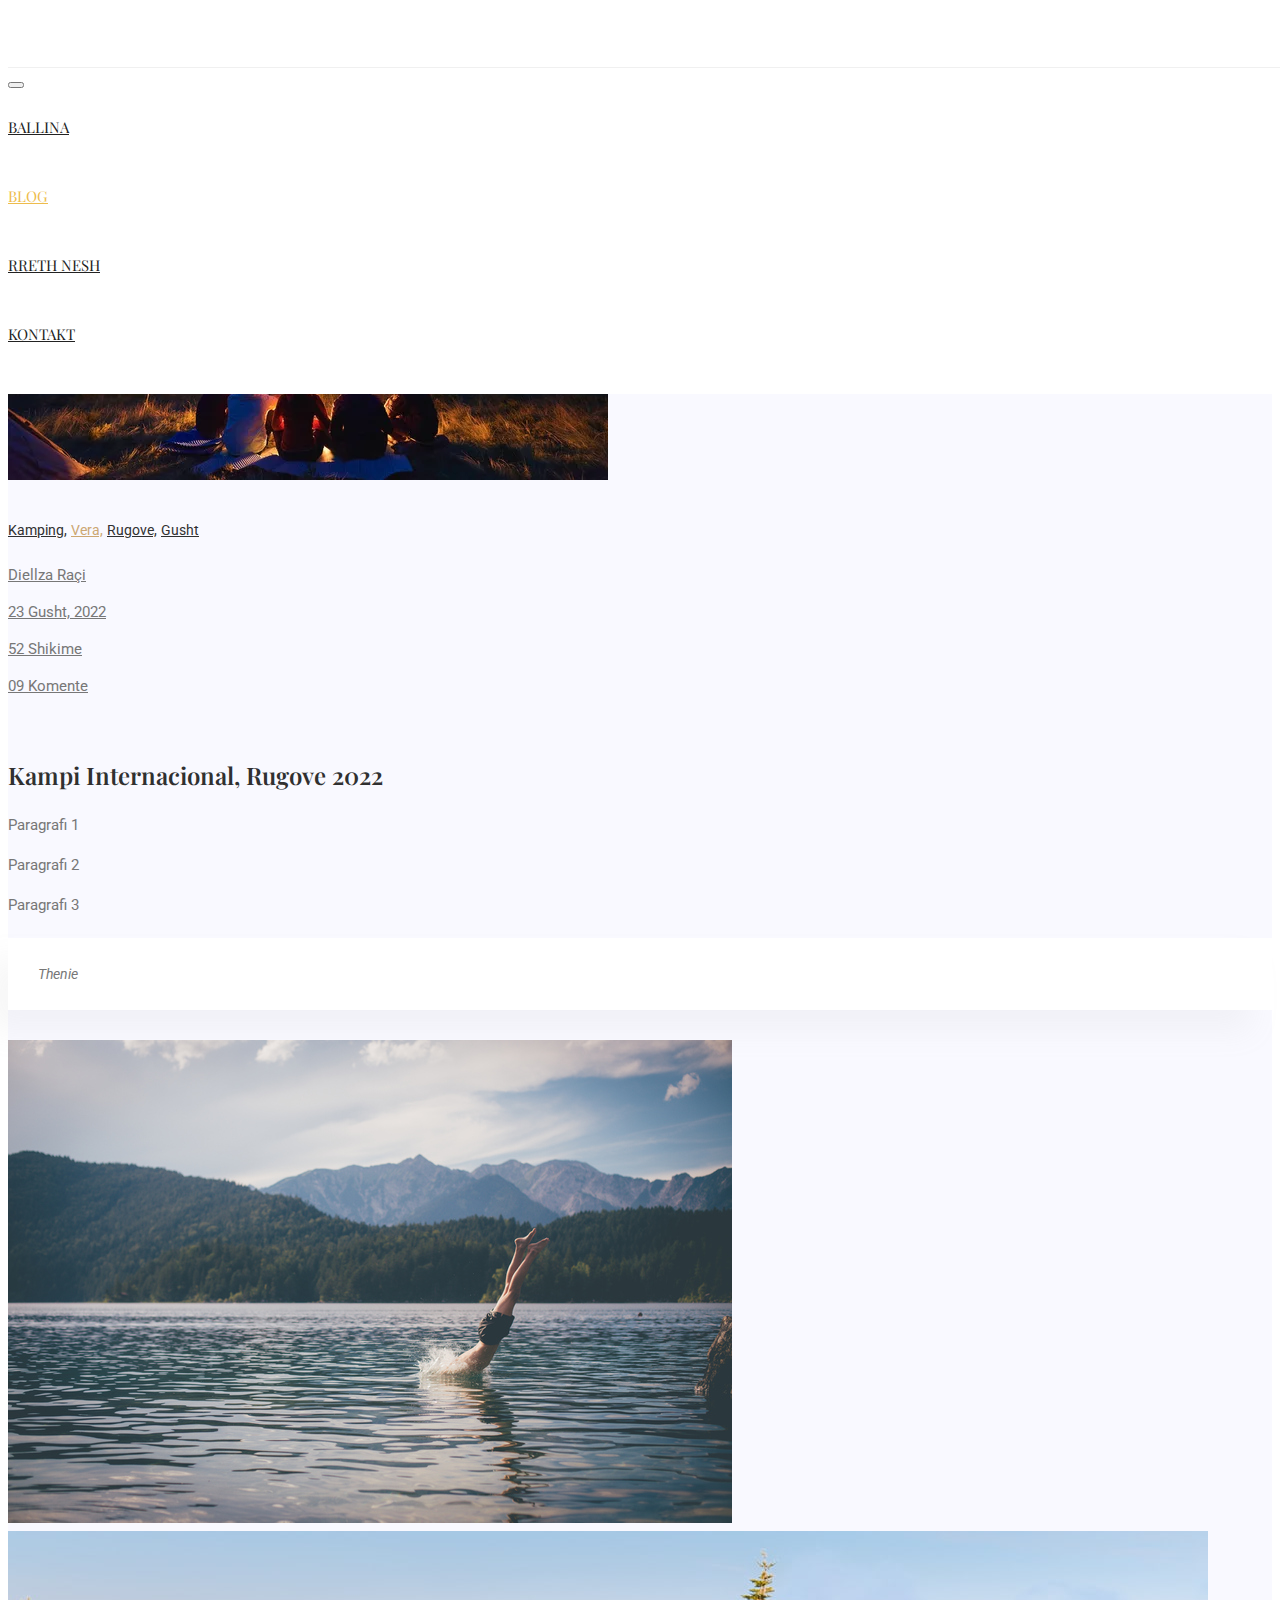
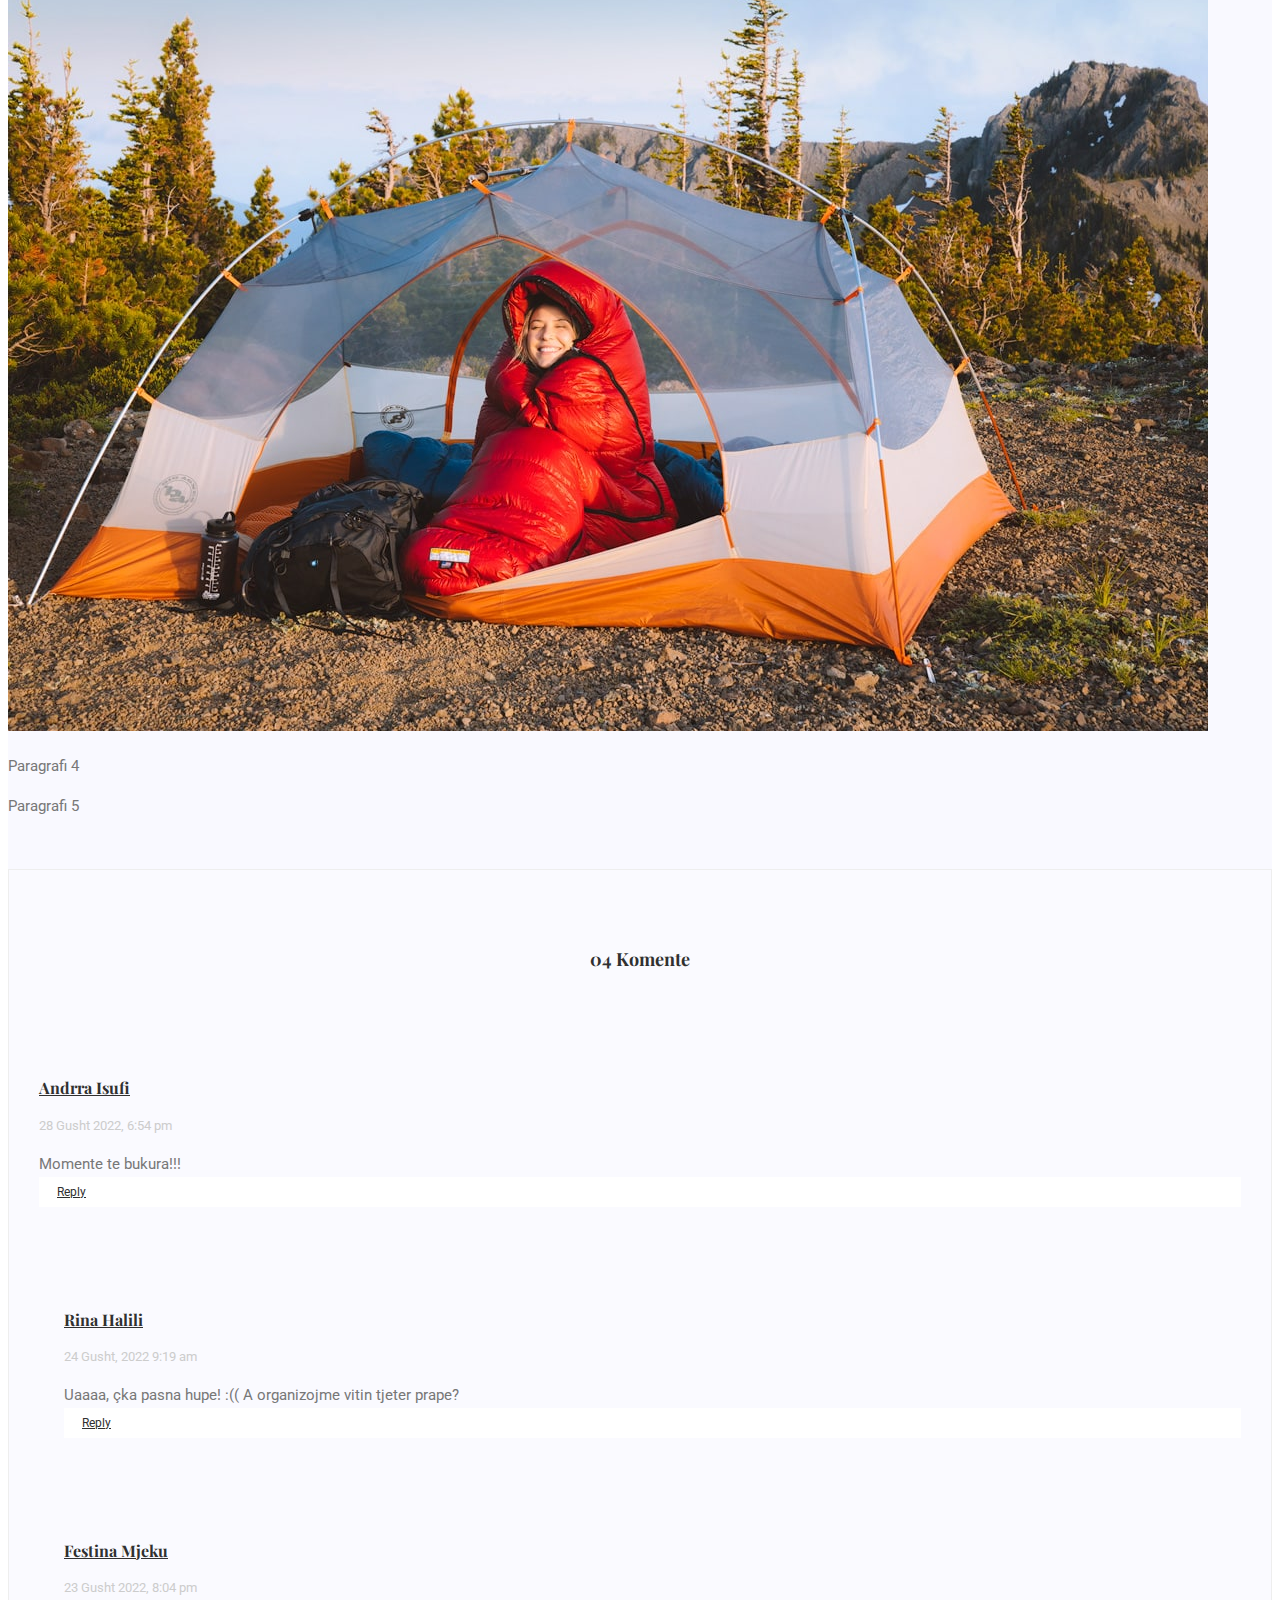
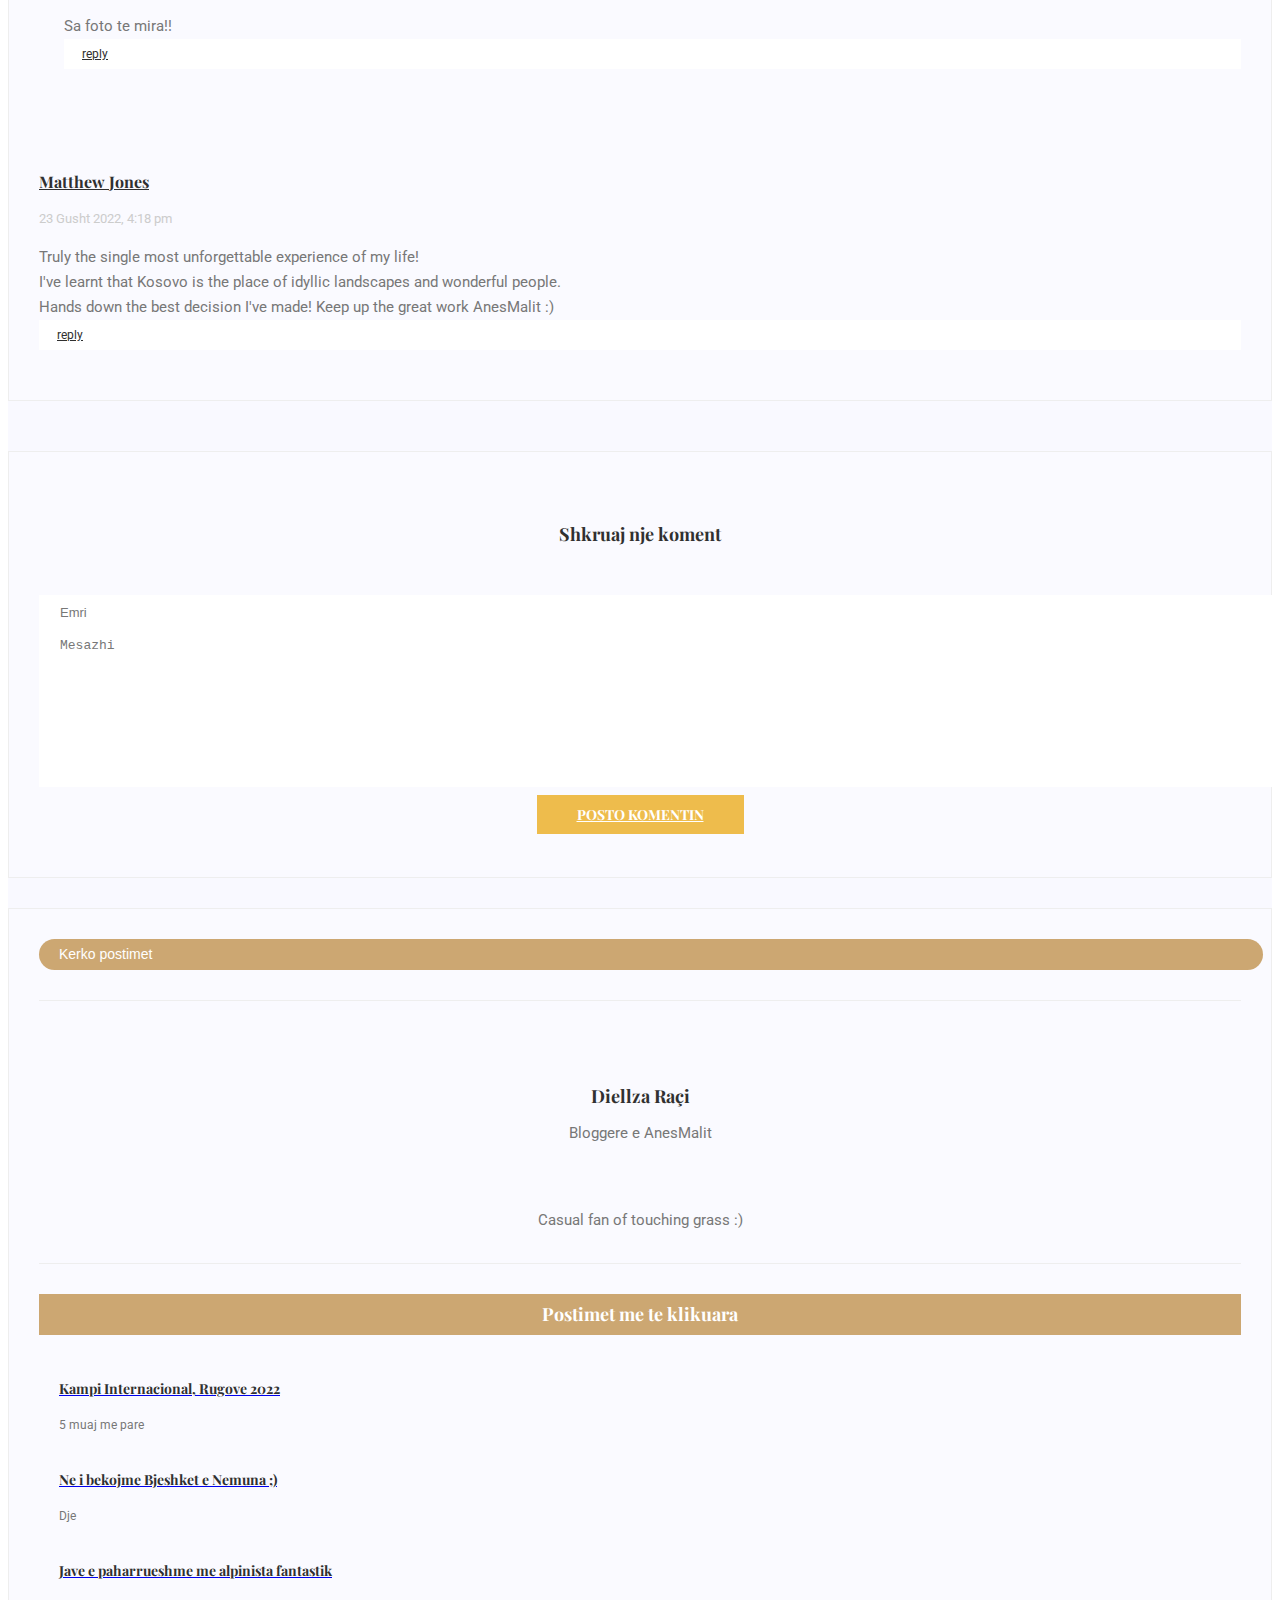
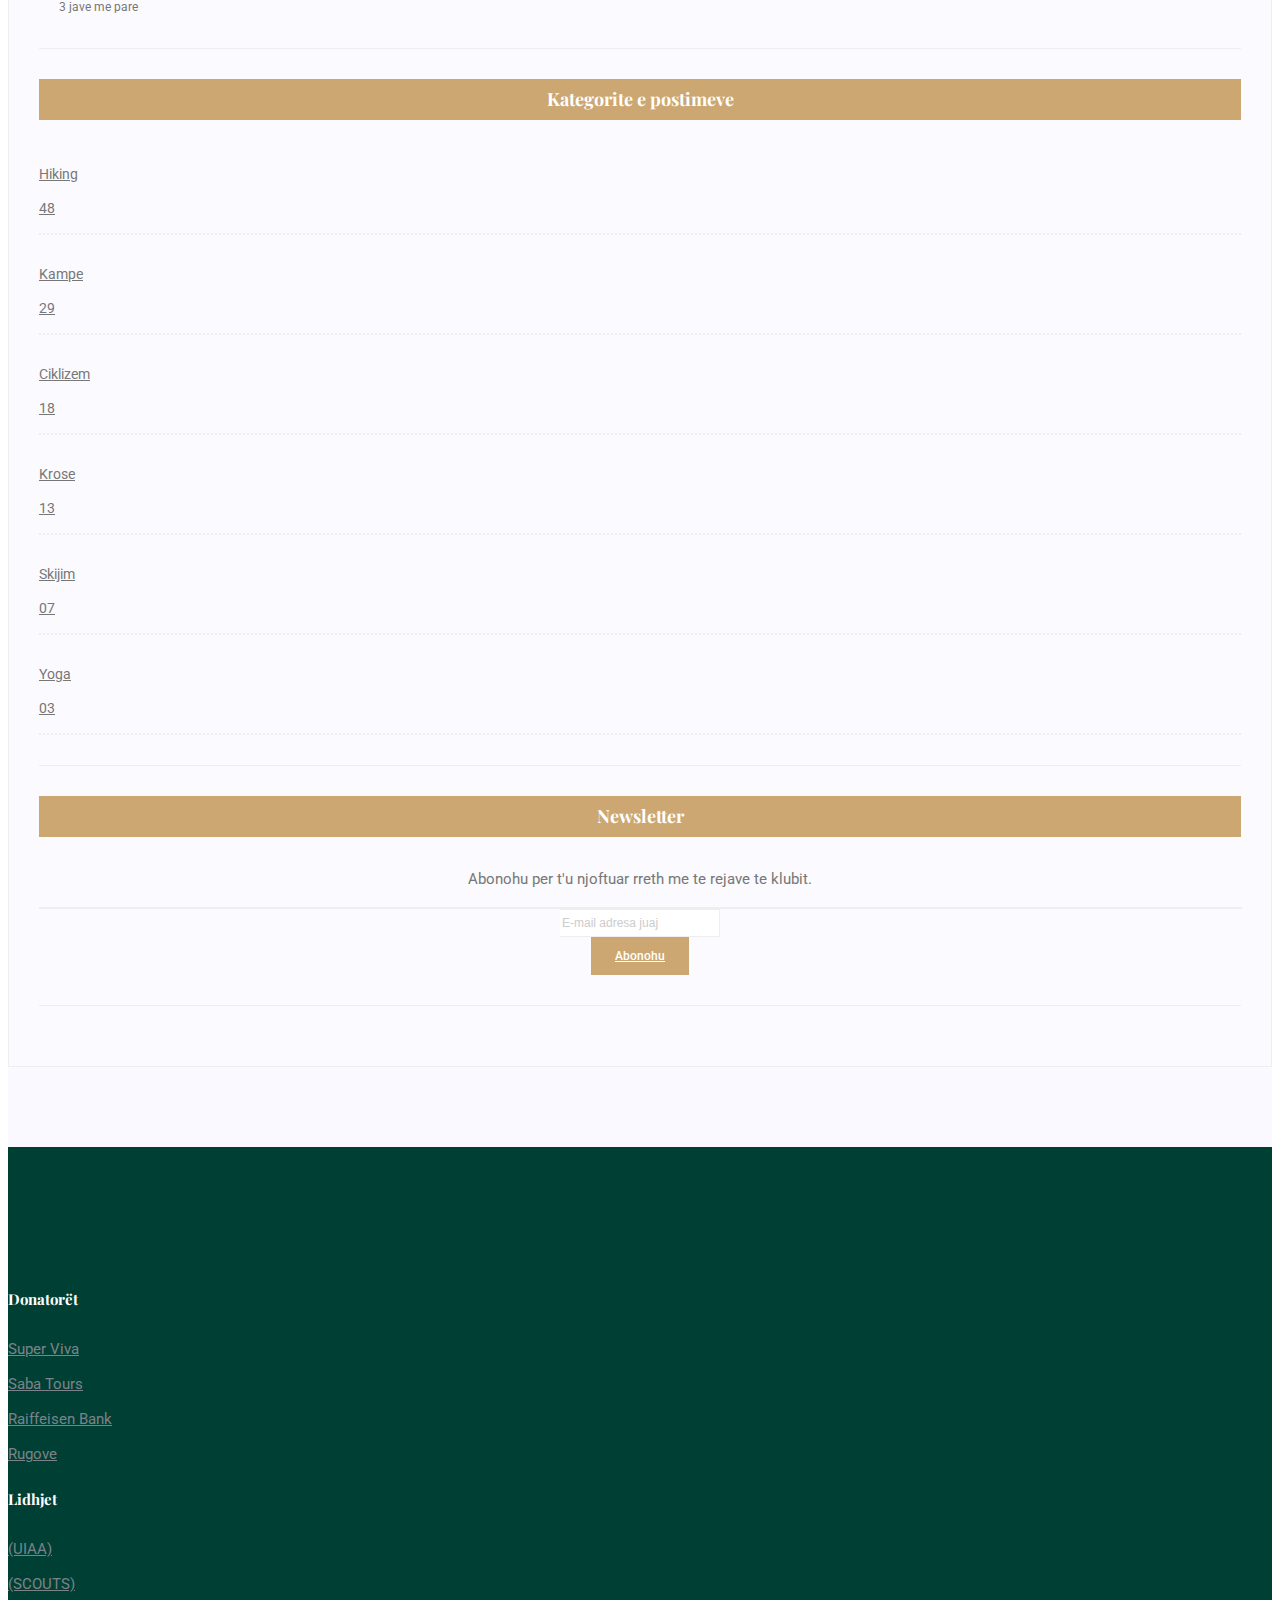
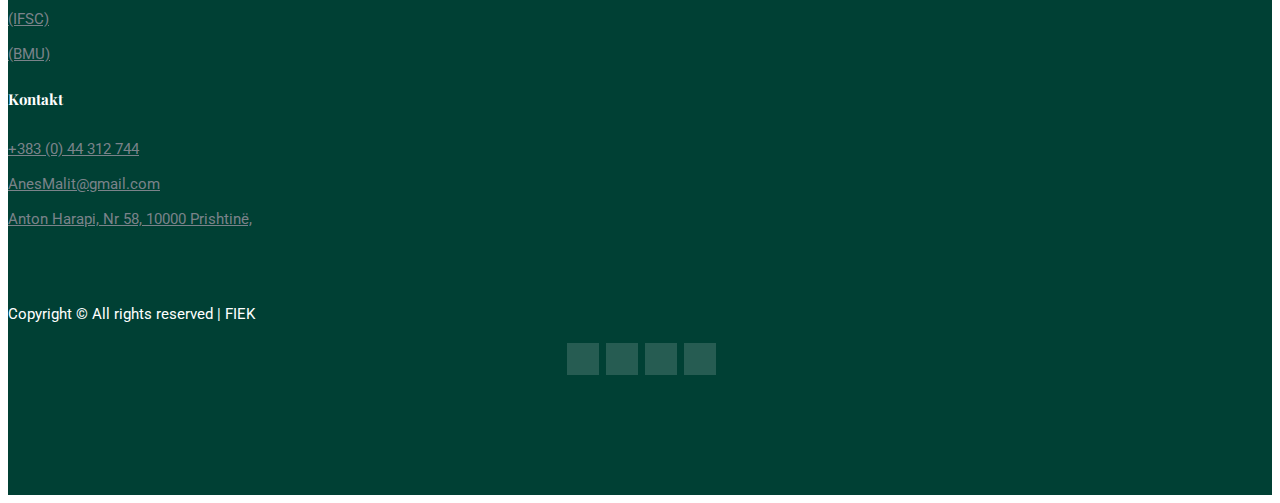
==== commit 66512f6b: "updates" ====
--- a/blog-artikulli.html
+++ b/blog-artikulli.html
@@ -44,8 +44,8 @@
             <ul class="nav navbar-nav menu_nav">
               <li class="nav-item"><a class="nav-link" href="index.html">Ballina</a></li>
               <li class="nav-item active"><a class="nav-link" href="blog.html">Blog</a></li>
-              <li class="nav-item"><a class="nav-link" href="RrethNesh.html">Rreth Nesh</a></li>
-              <li class="nav-item"><a class="nav-link" href="kontakt.html">Contact</a></li> 
+              <li class="nav-item"><a class="nav-link" href="rreth-nesh.html">Rreth Nesh</a></li>
+              <li class="nav-item"><a class="nav-link" href="kontakt.html">Kontakt</a></li> 
               <li class="nav-item submenu dropdown">            
             </ul>
           </div>
@@ -376,32 +376,50 @@
 	</section>
 	<!--================Blog Area =================-->
     <footer class="footer-area section-gap">
-		<div class="container">
-			<div class="row">
-				<div class="col-xl-2 col-sm-6 mb-4 mb-xl-0 single-footer-widget">
-         
-				</div>
-				<div class="col-xl-2 col-sm-6 mb-4 mb-xl-0 single-footer-widget">
-		
-				</div>
-				<div class="col-xl-2 col-sm-6 mb-4 mb-xl-0 single-footer-widget">
-				
-				</div>
-				<div class="col-xl-2 col-sm-6 mb-4 mb-xl-0 single-footer-widget">
-				
-          
-				</div>
-
-			</div>
-			<div class="footer-bottom row align-items-center text-center text-lg-left">
-				<p class="footer-text m-0 col-lg-8 col-md-12">Copyright &copy; All rights reserved | FIEK</p>
-				<div class="col-lg-4 col-md-12 text-center text-lg-right footer-social">
-					<a href="#"><i class="fab fa-facebook-f"></i></a>
-					<a href="#"><i class="fab fa-twitter"></i></a>
-				</div>
-			</div>
-		</div>
-	</footer>
+        <div class="container">
+          <div class="row">
+            <div class="col-xl-2 col-sm-6 mb-4 mb-xl-0 single-footer-widget">
+              <h4>Donatorët</h4>
+              <ul>
+                <li><a href="#">Super Viva</a></li>
+                <li><a href="#">Saba Tours </a></li>
+                <li><a href="#">Raiffeisen Bank</a></li>
+                <li><a href="#">Rugove</a></li>
+              </ul>
+            </div>
+            <div class="col-xl-2 col-sm-6 mb-4 mb-xl-0 single-footer-widget">
+              <h4>Lidhjet</h4>
+              <ul>
+                <li><a href="#">(UIAA)</a></li>
+                <li><a href="#">(SCOUTS)</a></li>
+                <li><a href="#">(IFSC)</a></li>
+                <li><a href="#">(BMU)</a></li>
+              </ul>
+            </div>
+            <div class="col-xl-2 col-sm-6 mb-4 mb-xl-0 single-footer-widget">
+              <h4>Kontakt</h4>
+              <ul>
+                <li><a href="#">+383 (0) 44 312 744</a></li>
+                <li><a href="#">AnesMalit@gmail.com</a></li>
+                <li><a href="#"> Anton Harapi, Nr 58, 10000 Prishtinë,</a></li>
+              
+              </ul>
+            </div>
+            <div class="col-xl-2 col-sm-6 mb-4 mb-xl-0 single-footer-widget"> 
+            </div>
+    
+          </div>
+          <div class="footer-bottom row align-items-center text-center text-lg-left">
+            <p class="footer-text m-0 col-lg-8 col-md-12">Copyright &copy; All rights reserved | FIEK</p>
+            <div class="col-lg-4 col-md-12 text-center text-lg-right footer-social">
+              <a href="#"><i class="fab fa-facebook-f"></i></a>
+              <a href="#"><i class="fab fa-linkedin-in"></i></a>
+              <a href="#"><i class="fab fa-instagram"></i></a>
+              <a href="#"><i class="fab fa-twitter"></i></a>
+            </div>
+          </div>
+        </div>
+      </footer>
 
 
 	<script src="libs/jquery/jquery-3.2.1.min.js"></script>
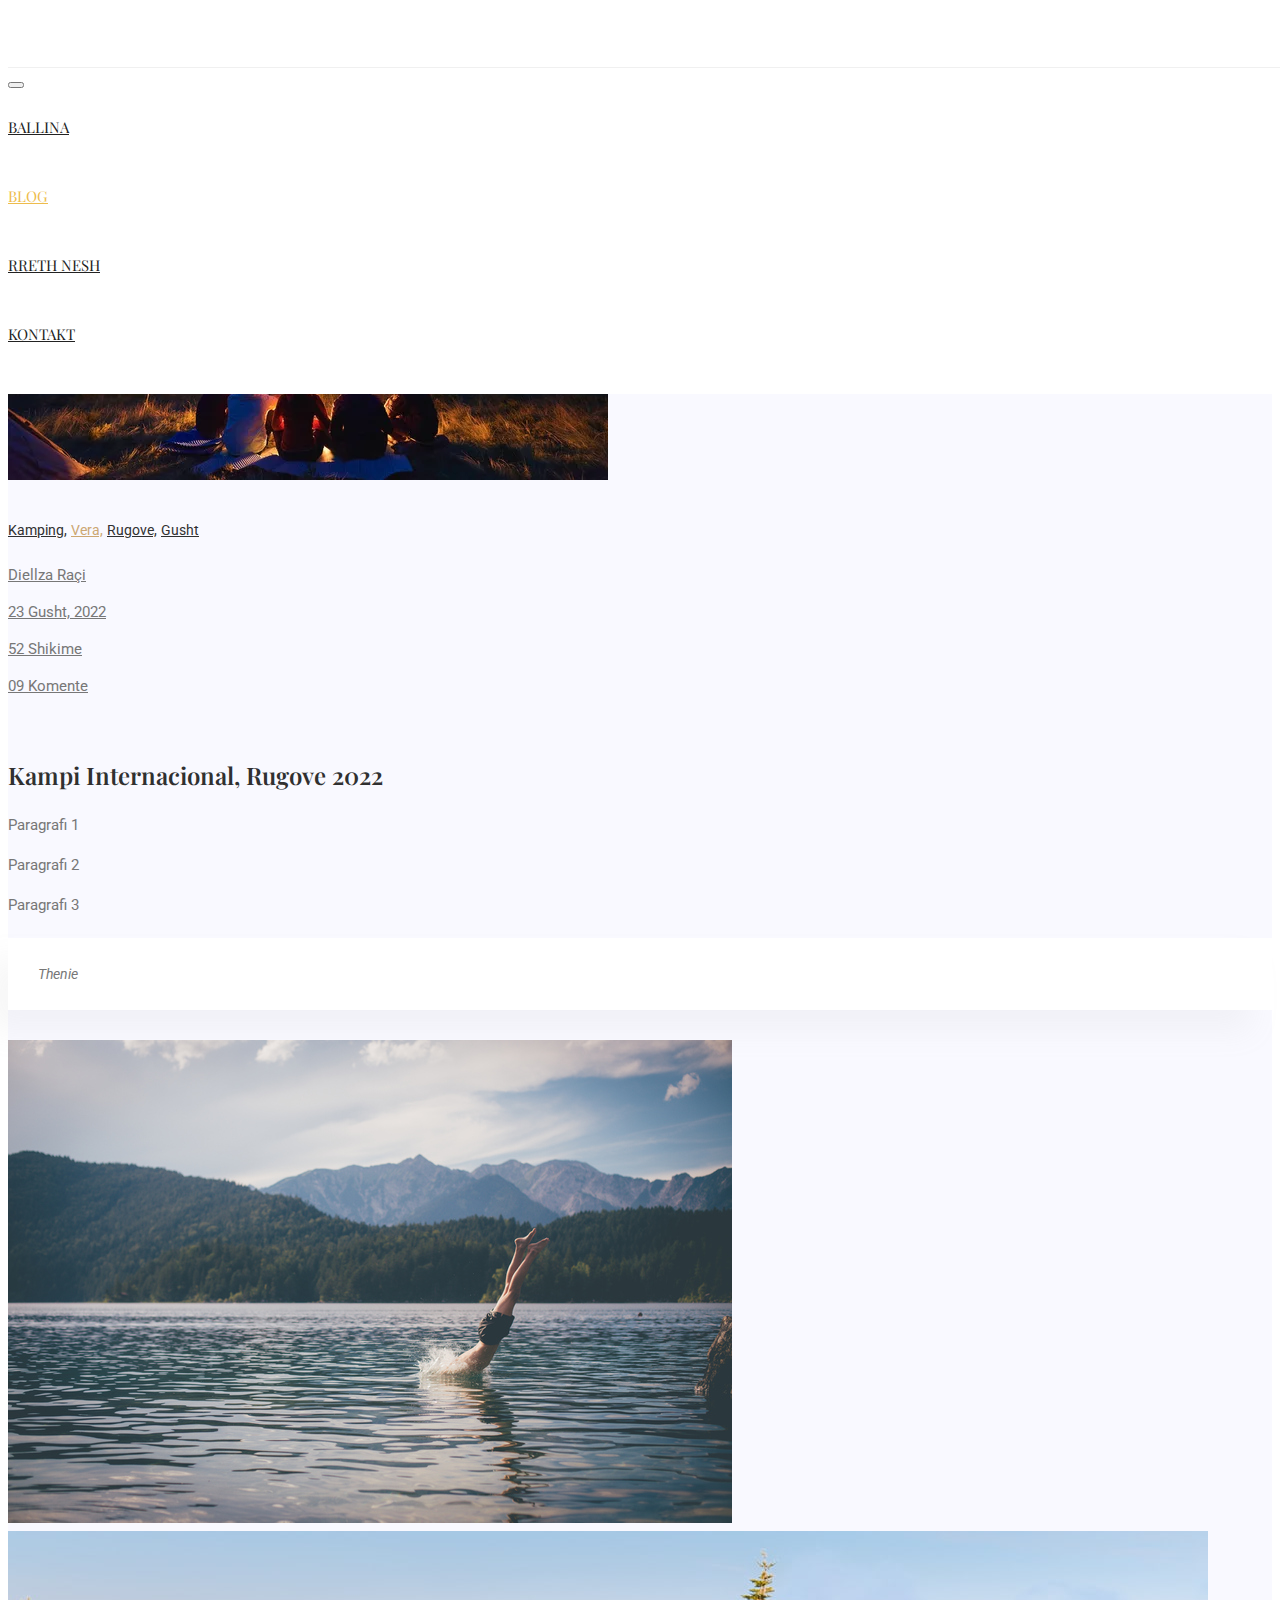
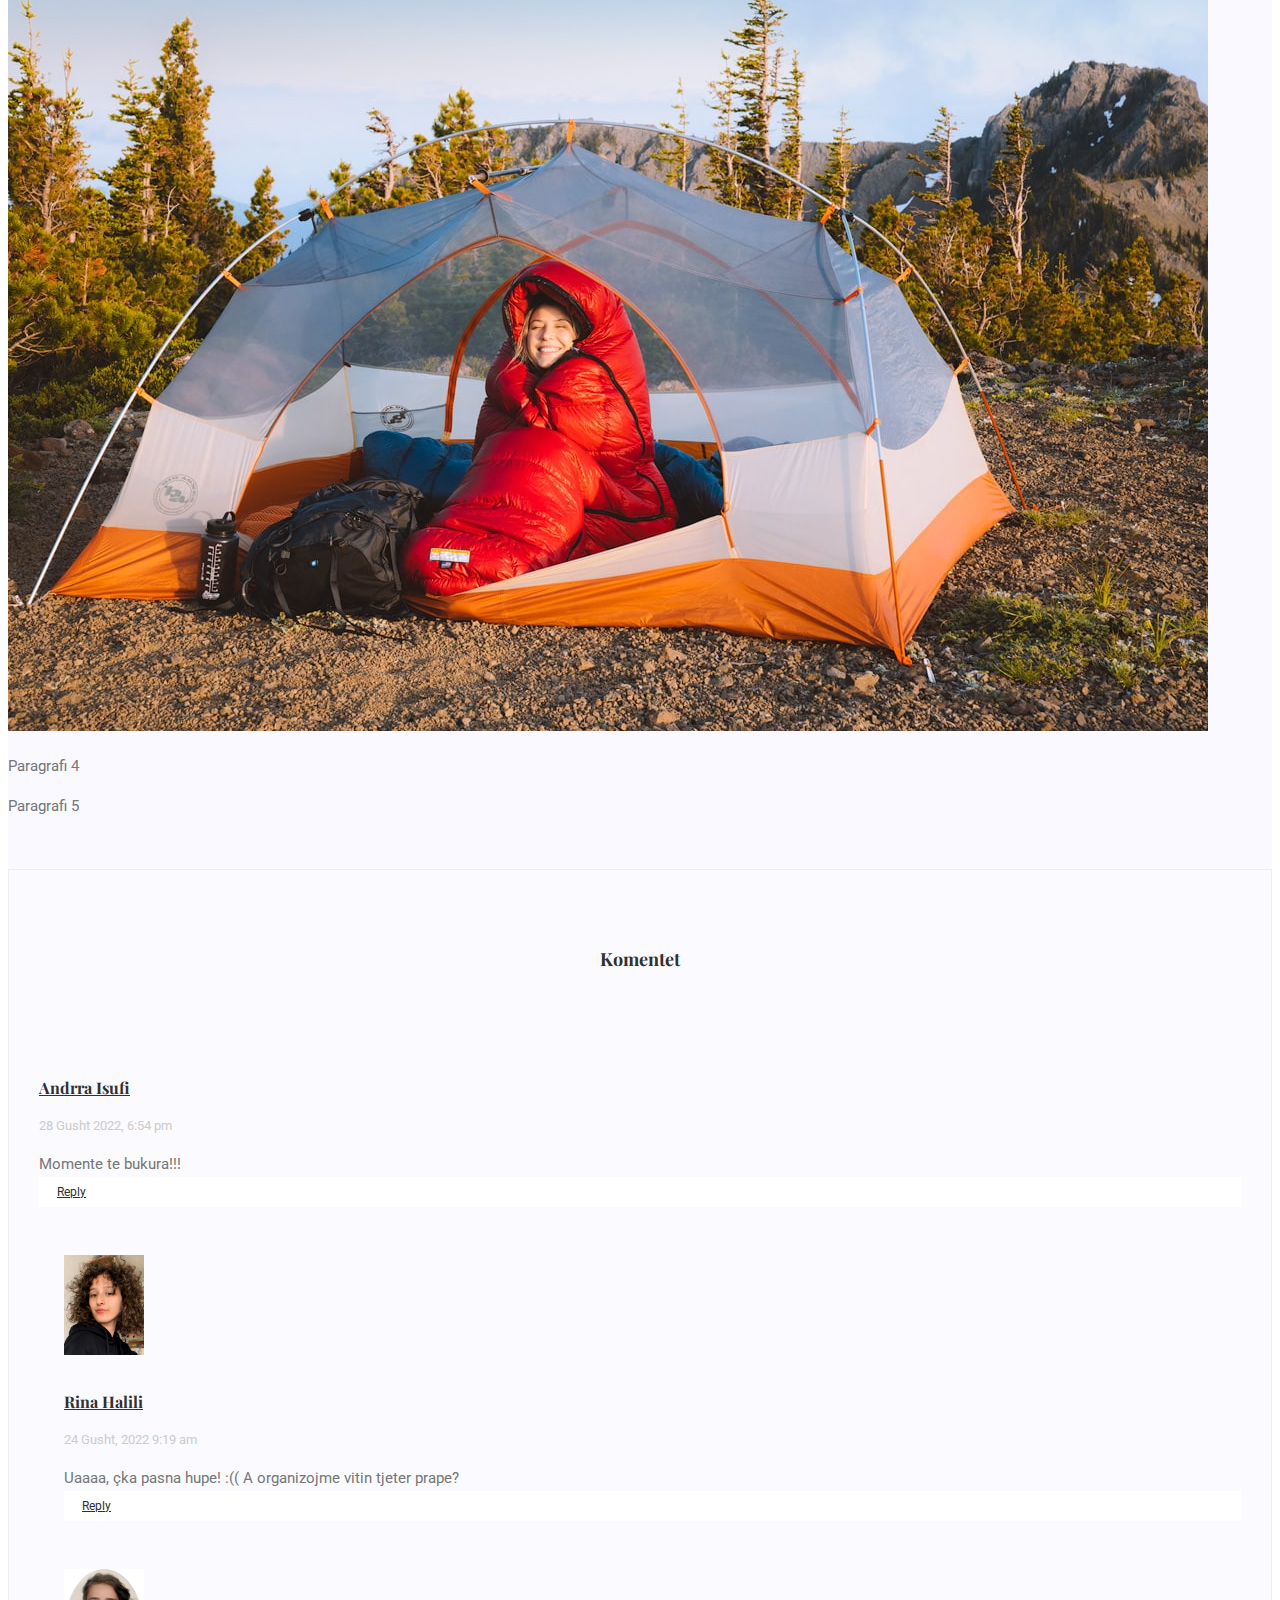
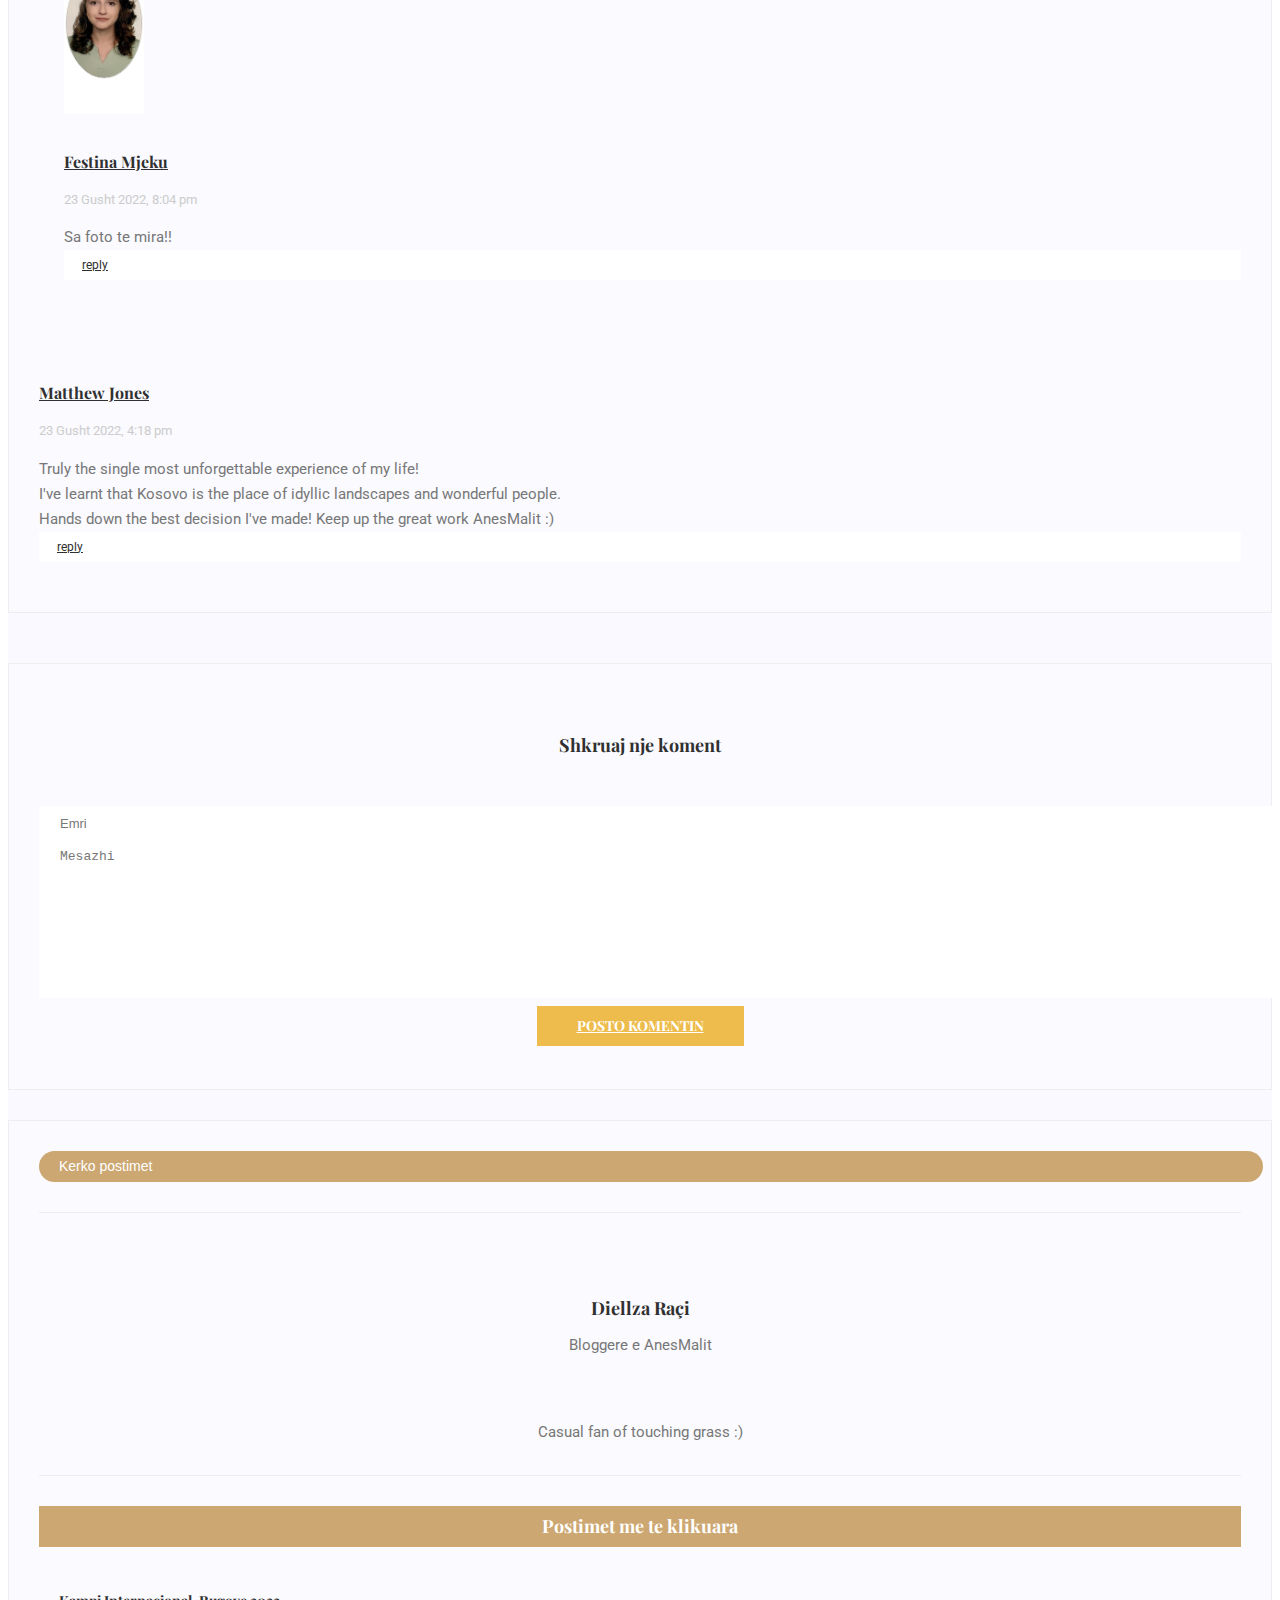
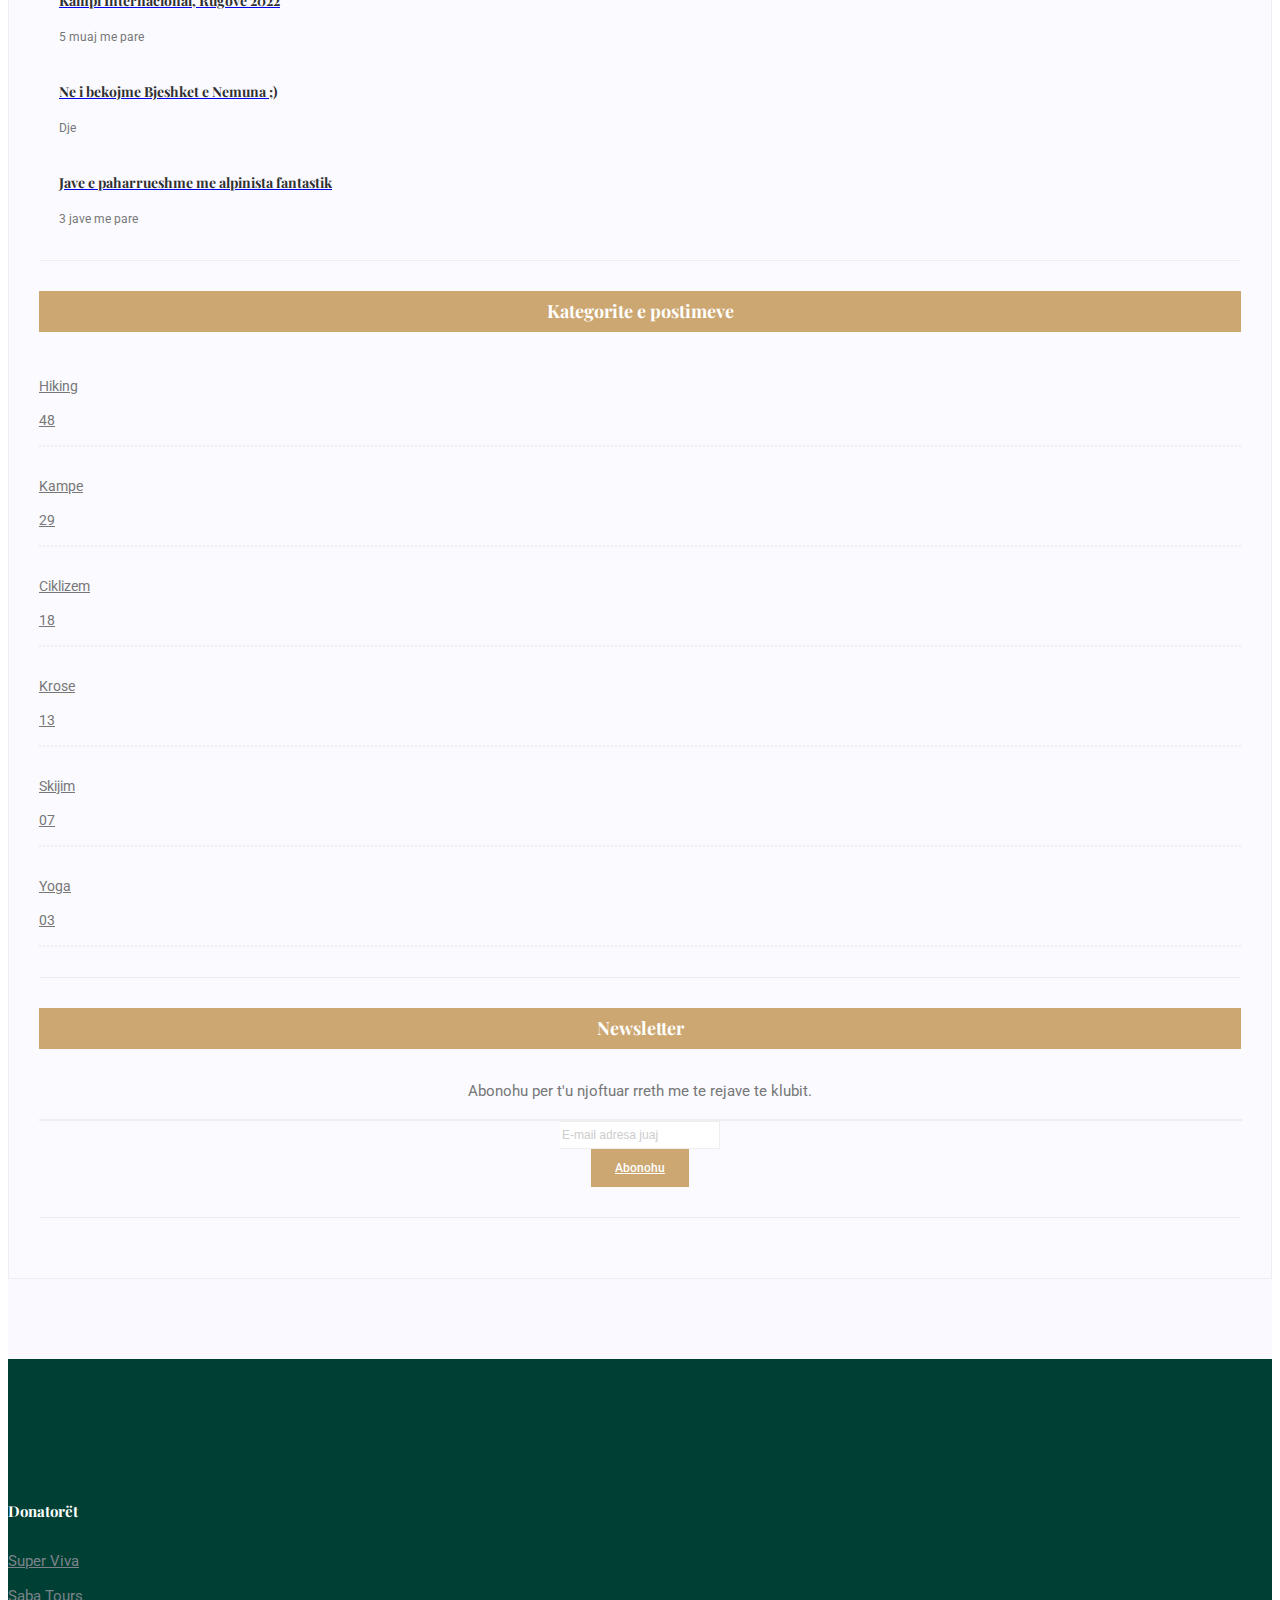
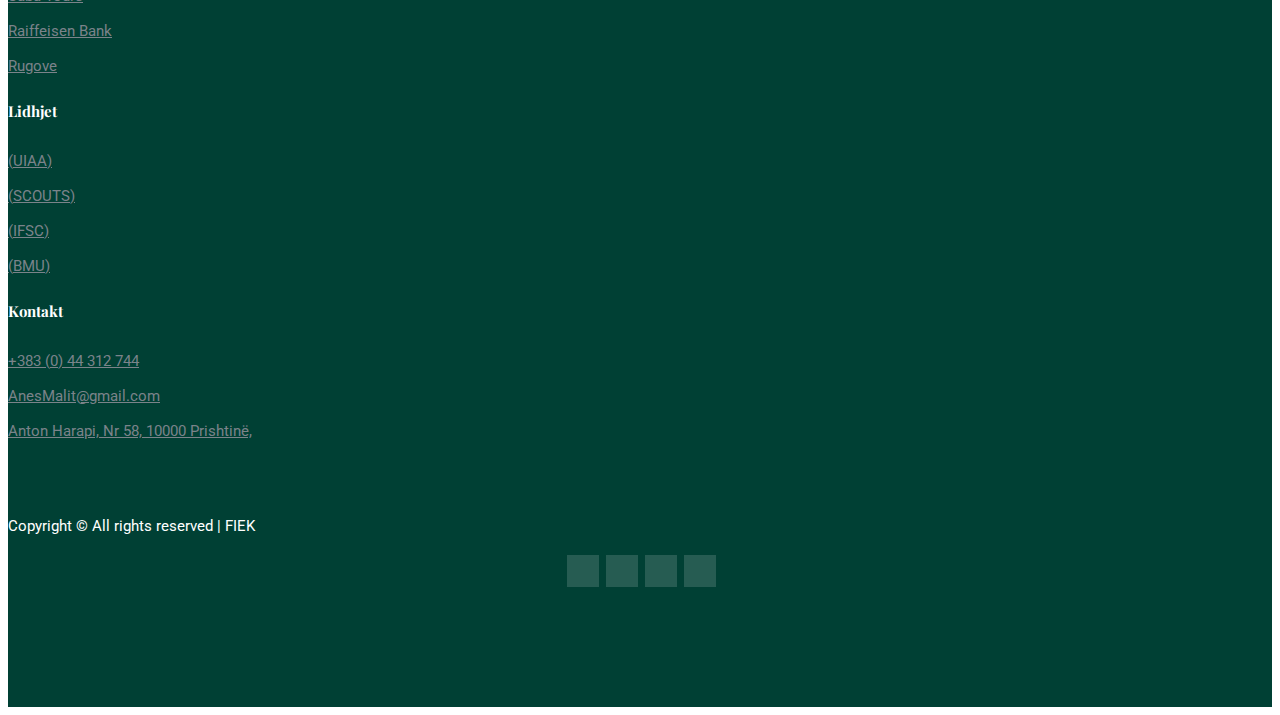
==== commit df48b157: "Merge branch 'master' of https://github.com/festinam/Ueb20_22_Gr11" ====
--- a/blog-artikulli.html
+++ b/blog-artikulli.html
@@ -108,13 +108,13 @@
 											<div class="col-lg-9 col-md-9 blog_details">
 													<h2>Kampi Internacional, Rugove 2022</h2>
 													<p class="excert">
-															Paragrafi 1
+														Paragrafi 1
 													</p>
 													<p>
-															Paragrafi 2
+														Paragrafi 2
 													</p>
 													<p>
-															Paragrafi 3
+														Paragrafi 3
 													</p>
 											</div>
 											<div class="col-lg-12">
@@ -130,17 +130,17 @@
 															</div>
 															<div class="col-lg-12 mt-4">
 																	<p>
-																			Paragrafi 4
+																		Paragrafi 4
 																	</p>
 																	<p>
-																			Paragrafi 5
+																		Paragrafi 5
 																	</p>
 															</div>
 													</div>
 											</div>
 									</div>
 									<div class="comments-area">
-											<h4>04 Komente</h4>
+											<h4>Komentet</h4>
 											<div class="comment-list">
 													<div class="single-comment justify-content-between d-flex">
 															<div class="user justify-content-between d-flex">
@@ -166,7 +166,7 @@
 													<div class="single-comment justify-content-between d-flex">
 															<div class="user justify-content-between d-flex">
 																	<div class="thumb">
-																		<img src="img/c2.jpg" alt="">
+																		<img src="img/rina.jpg" alt style="width:80px;">
 																	</div>
 																	<div class="desc">
 																		<h5>
@@ -188,7 +188,7 @@
 													<div class="single-comment justify-content-between d-flex">
 															<div class="user justify-content-between d-flex">
 																	<div class="thumb">
-																		<img src="img/c3.jpg" alt="">
+																		<img src="img/festina.jpg" alt style="width:80px;">
 																	</div>
 																	<div class="desc">
 																		<h5>
@@ -259,7 +259,7 @@
                                                     <div class="br"></div>
                                             </aside>
                                             <aside class="single_sidebar_widget author_widget">
-                                                <img class="author_img rounded-circle" src="img/autorja.png" alt="">
+                                                <img class="author_img rounded-circle" src="img/diellza.jpg" alt style="width:100px;">
                                                 <h4>Diellza Raçi</h4>
                                                 <p>Bloggere e AnesMalit</p>
                                                 <div class="social_icon">
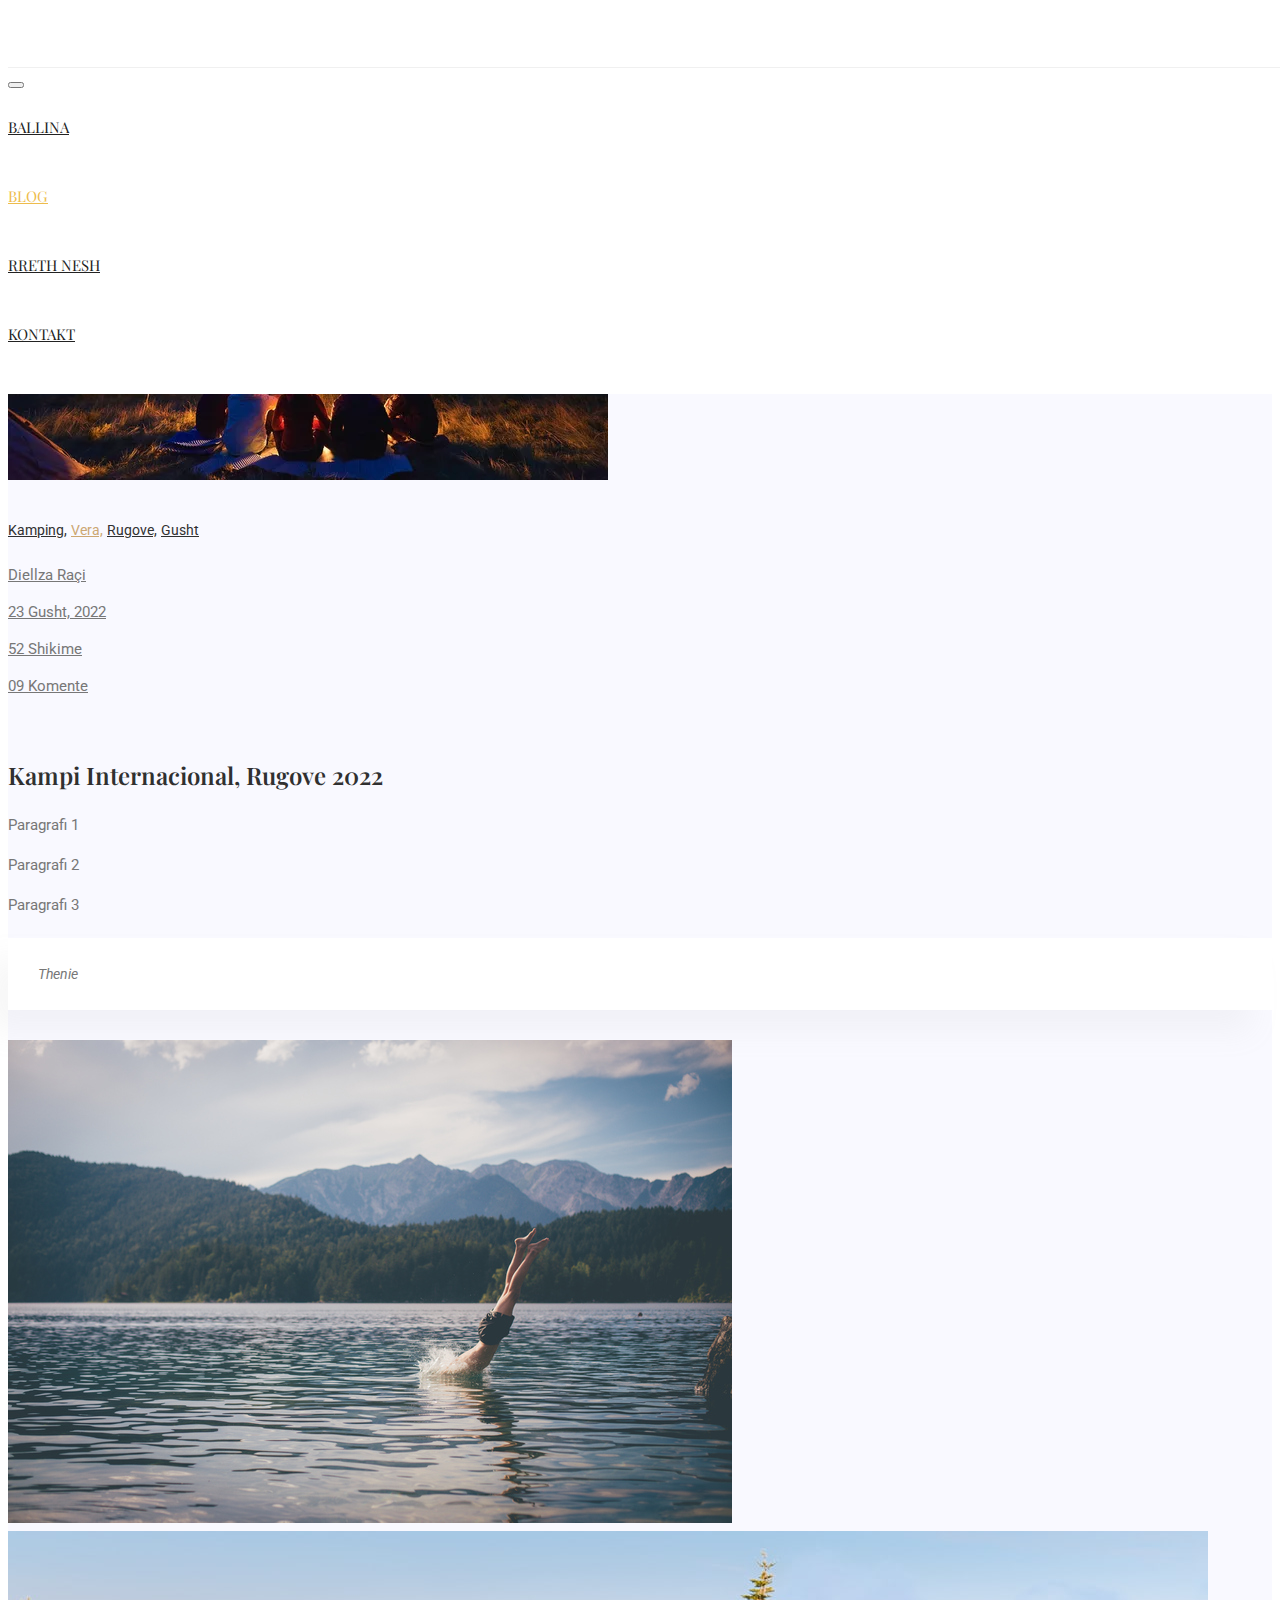
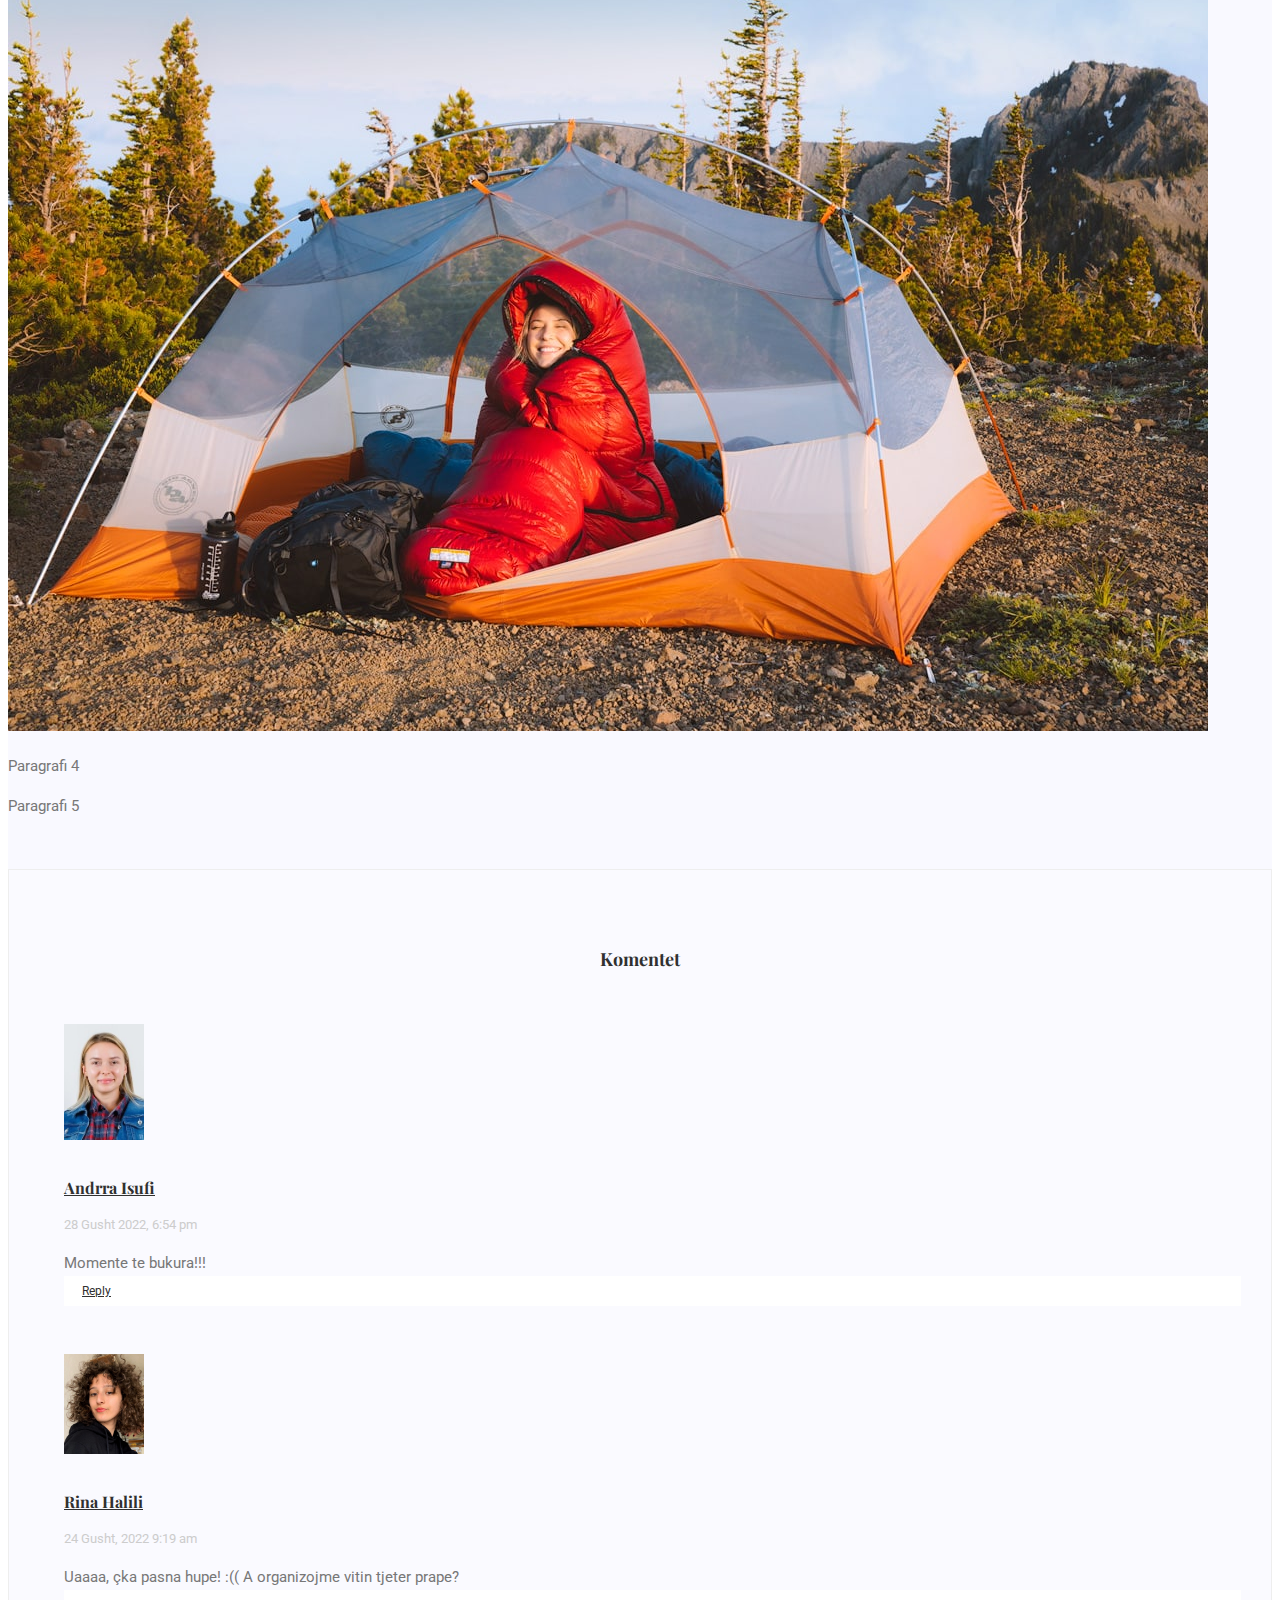
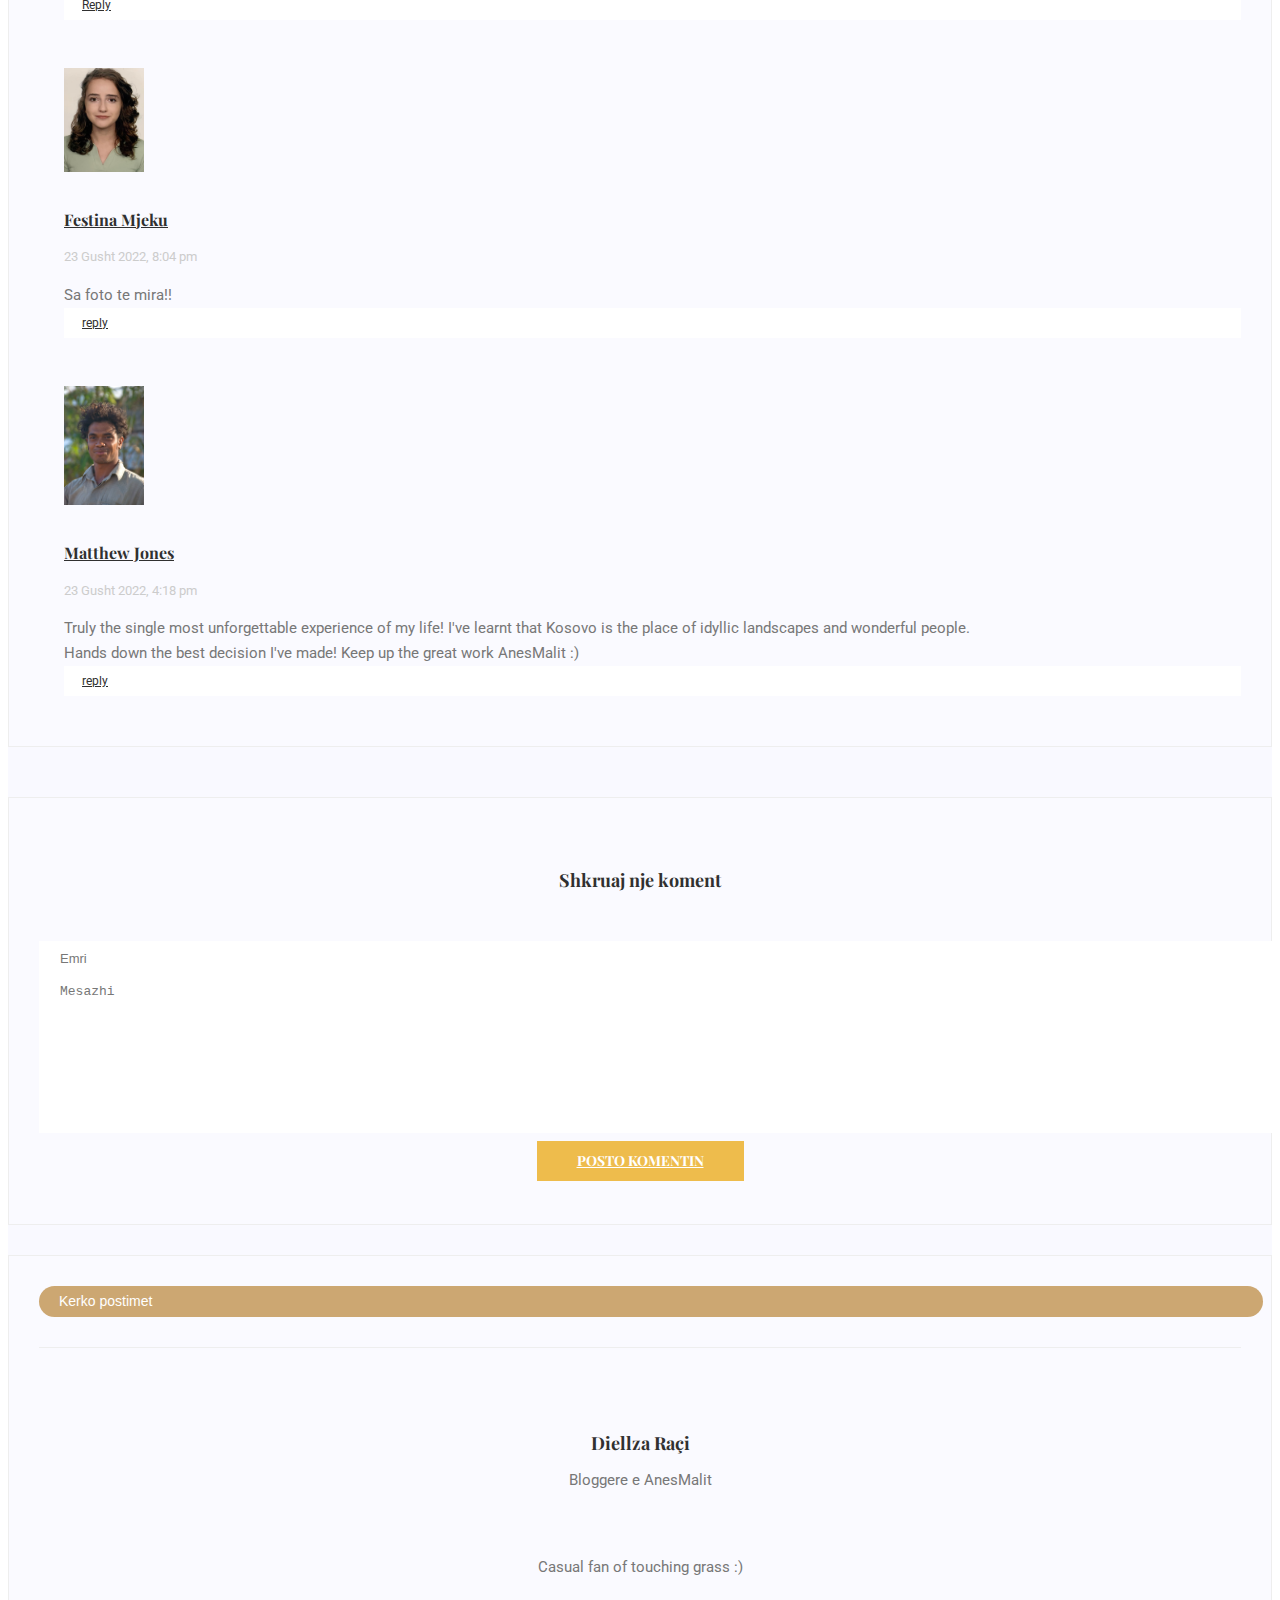
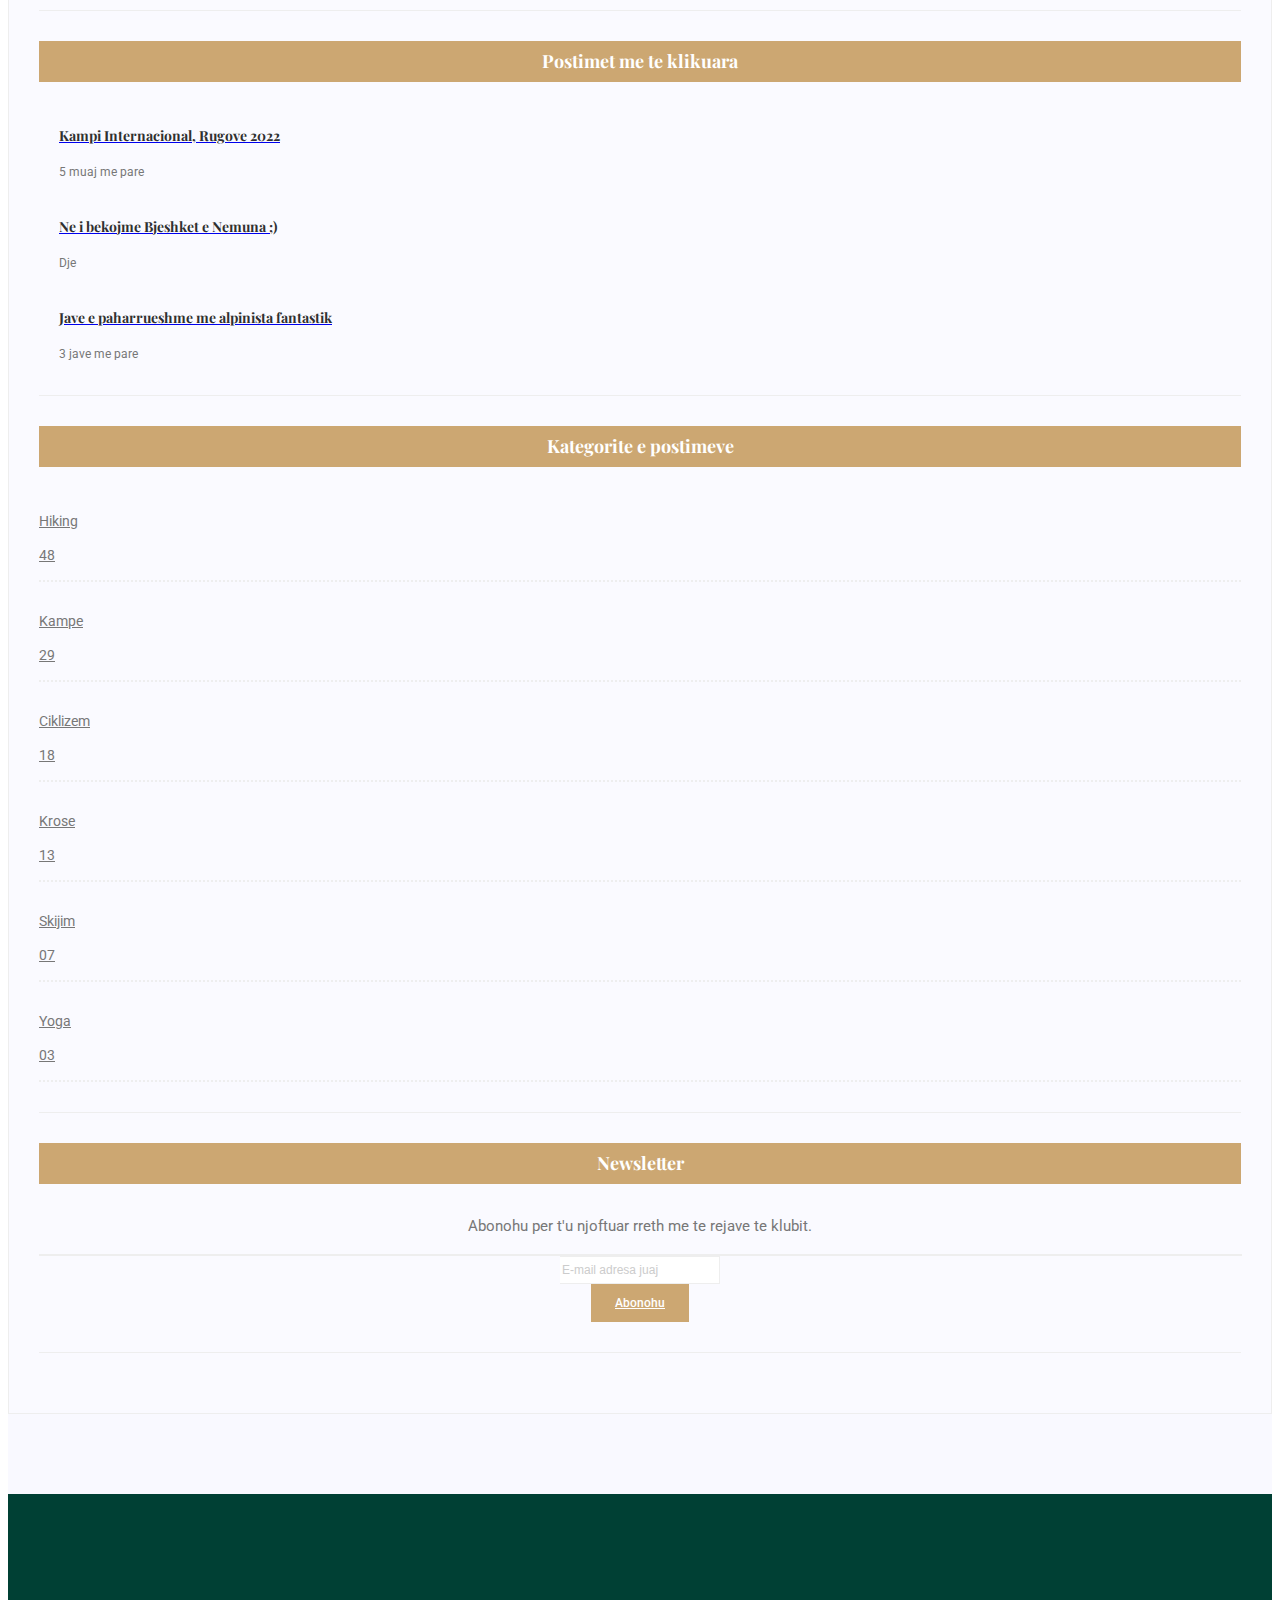
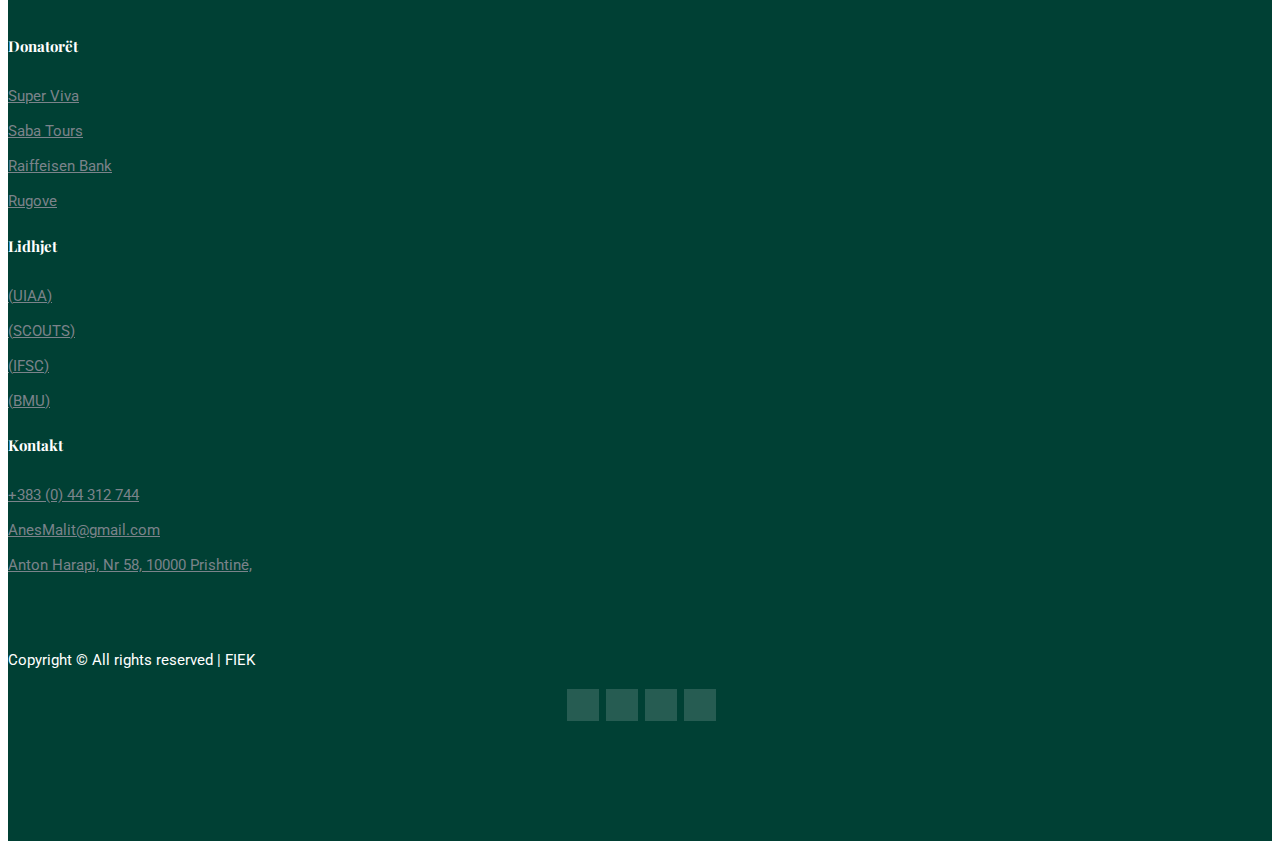
==== commit 43622a74: "Merge branch 'master' of https://github.com/festinam/Ueb20_22_Gr11" ====
--- a/blog-artikulli.html
+++ b/blog-artikulli.html
@@ -141,11 +141,11 @@
 									</div>
 									<div class="comments-area">
 											<h4>Komentet</h4>
-											<div class="comment-list">
+											<div class="comment-list left-padding">
 													<div class="single-comment justify-content-between d-flex">
 															<div class="user justify-content-between d-flex">
 																	<div class="thumb">
-																			<img src="img/c1.jpg" alt="">
+																			<img src="img/andrra'.jpg" alt style="width:80px;">
 																	</div>
 																	<div class="desc">
 																			<h5>
@@ -205,11 +205,11 @@
 															</div>
 													</div>
 											</div>
-											<div class="comment-list">
+											<div class="comment-list left-padding">
 													<div class="single-comment justify-content-between d-flex">
 															<div class="user justify-content-between d-flex">
 																	<div class="thumb">
-																		<img src="img/c4.jpg" alt="">
+																		<img src="img/matthew.jpg" alt style="width:80px;">
 																	</div>
 																	<div class="desc">
 																		<h5>
@@ -217,7 +217,7 @@
 																		</h5>
 																		<p class="date">23 Gusht 2022, 4:18 pm </p>
 																		<p class="comment">
-																			Truly the single most unforgettable experience of my life! <br>
+																			Truly the single most unforgettable experience of my life!
                                                                             I've learnt that Kosovo is the place of idyllic landscapes and wonderful people. <br>
                                                                             Hands down the best decision I've made! Keep up the great work AnesMalit :)
 																		</p>
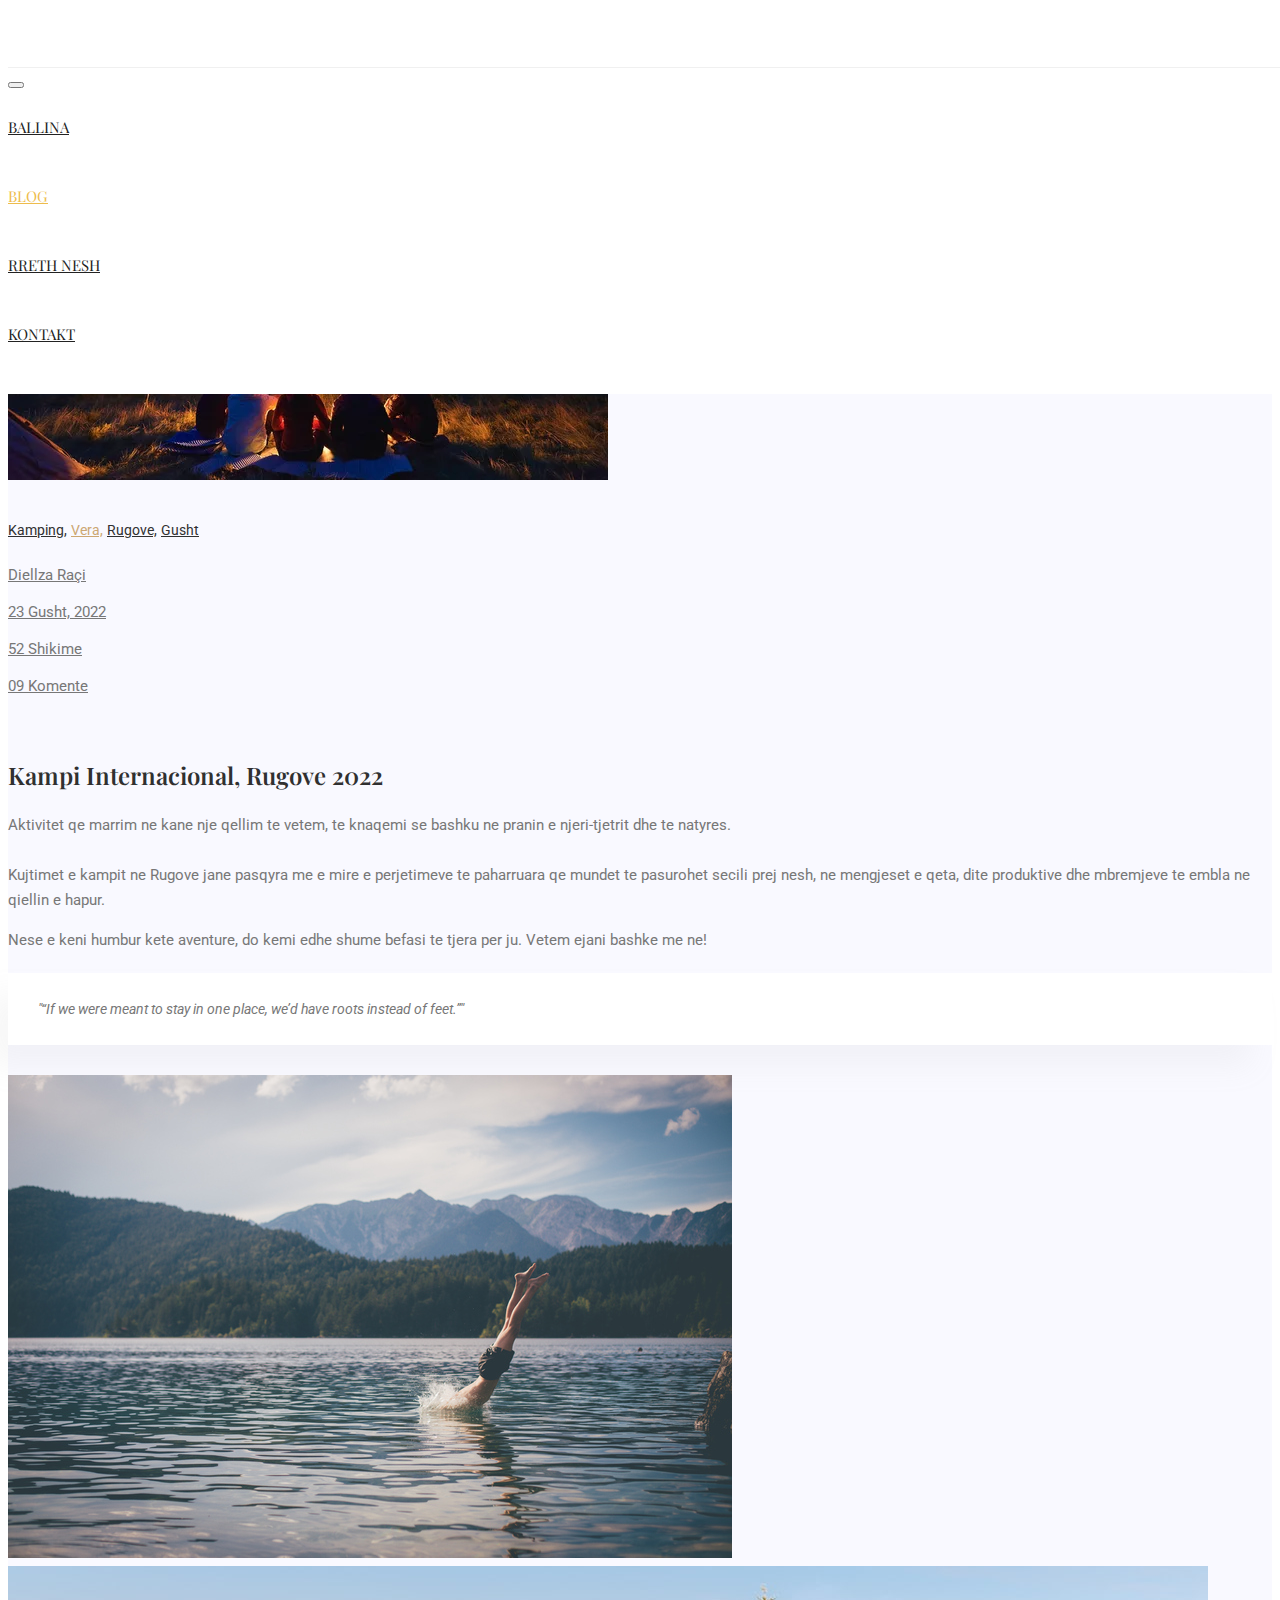
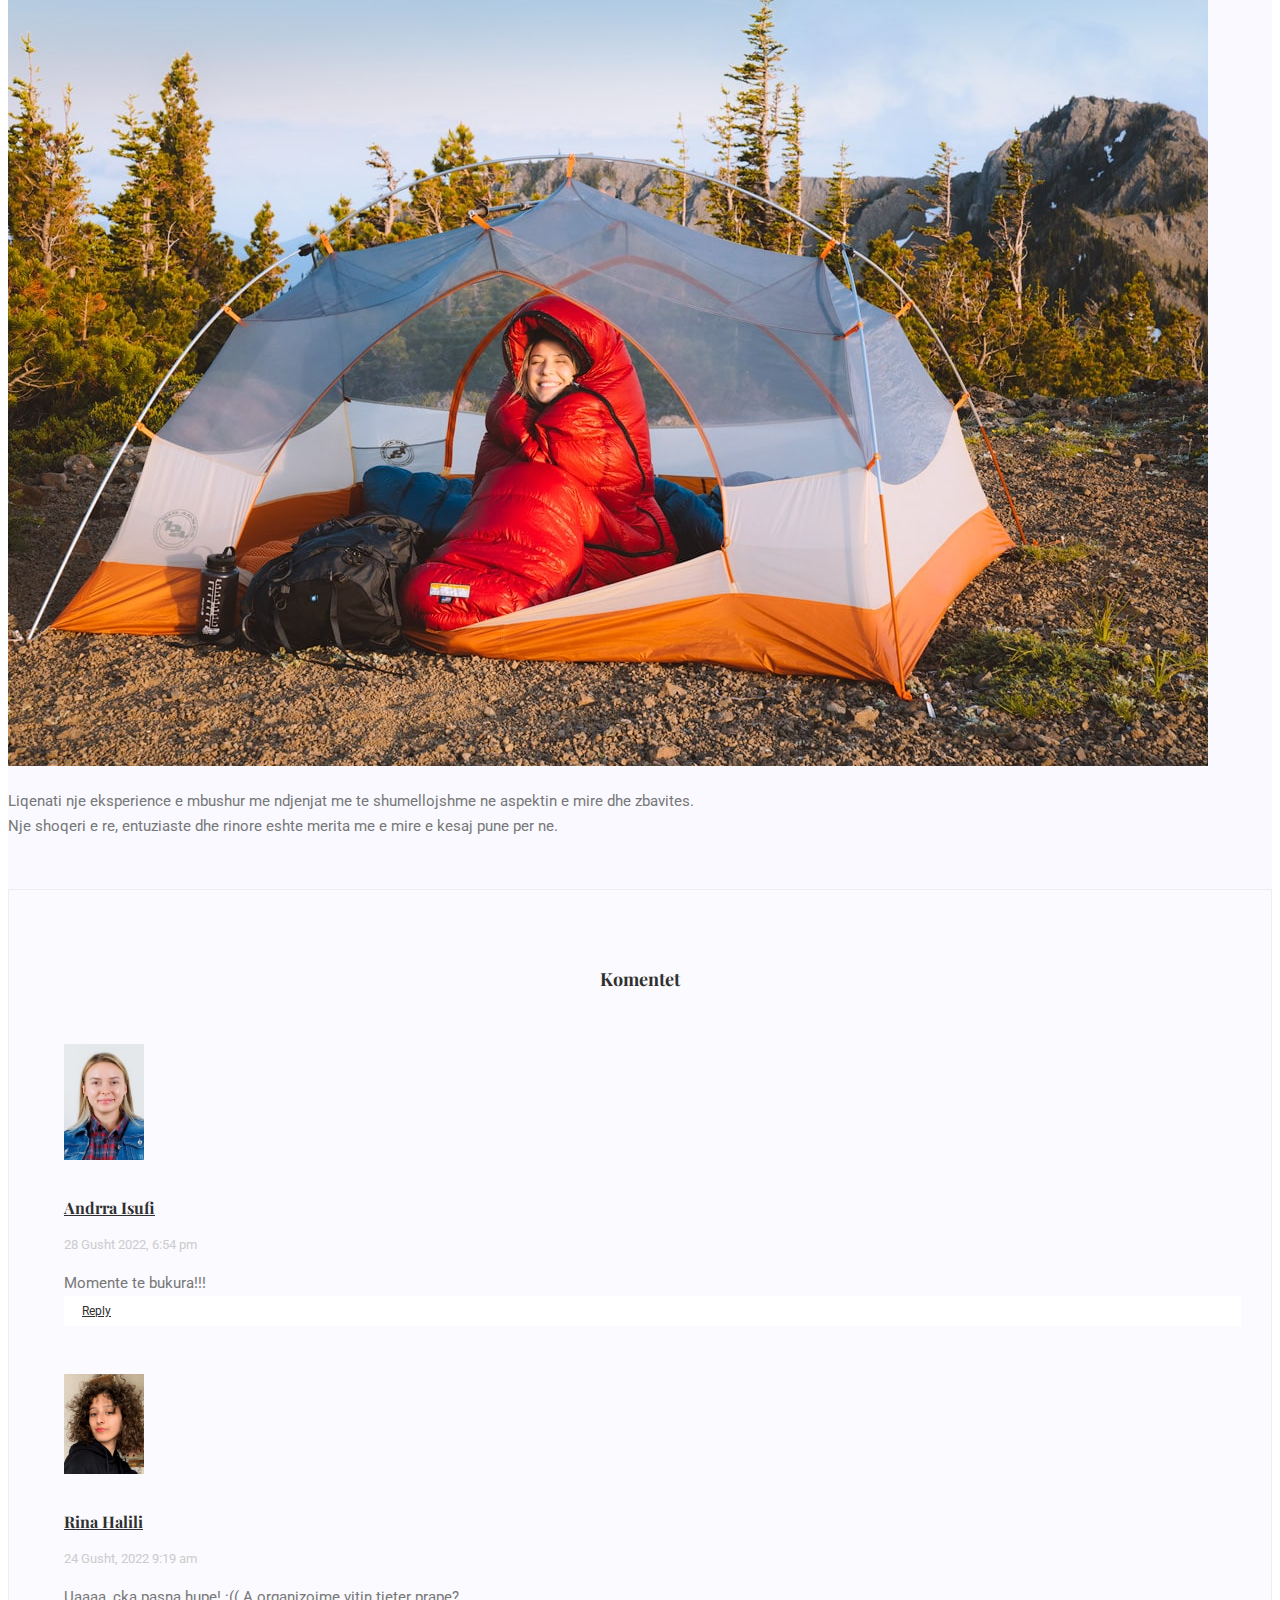
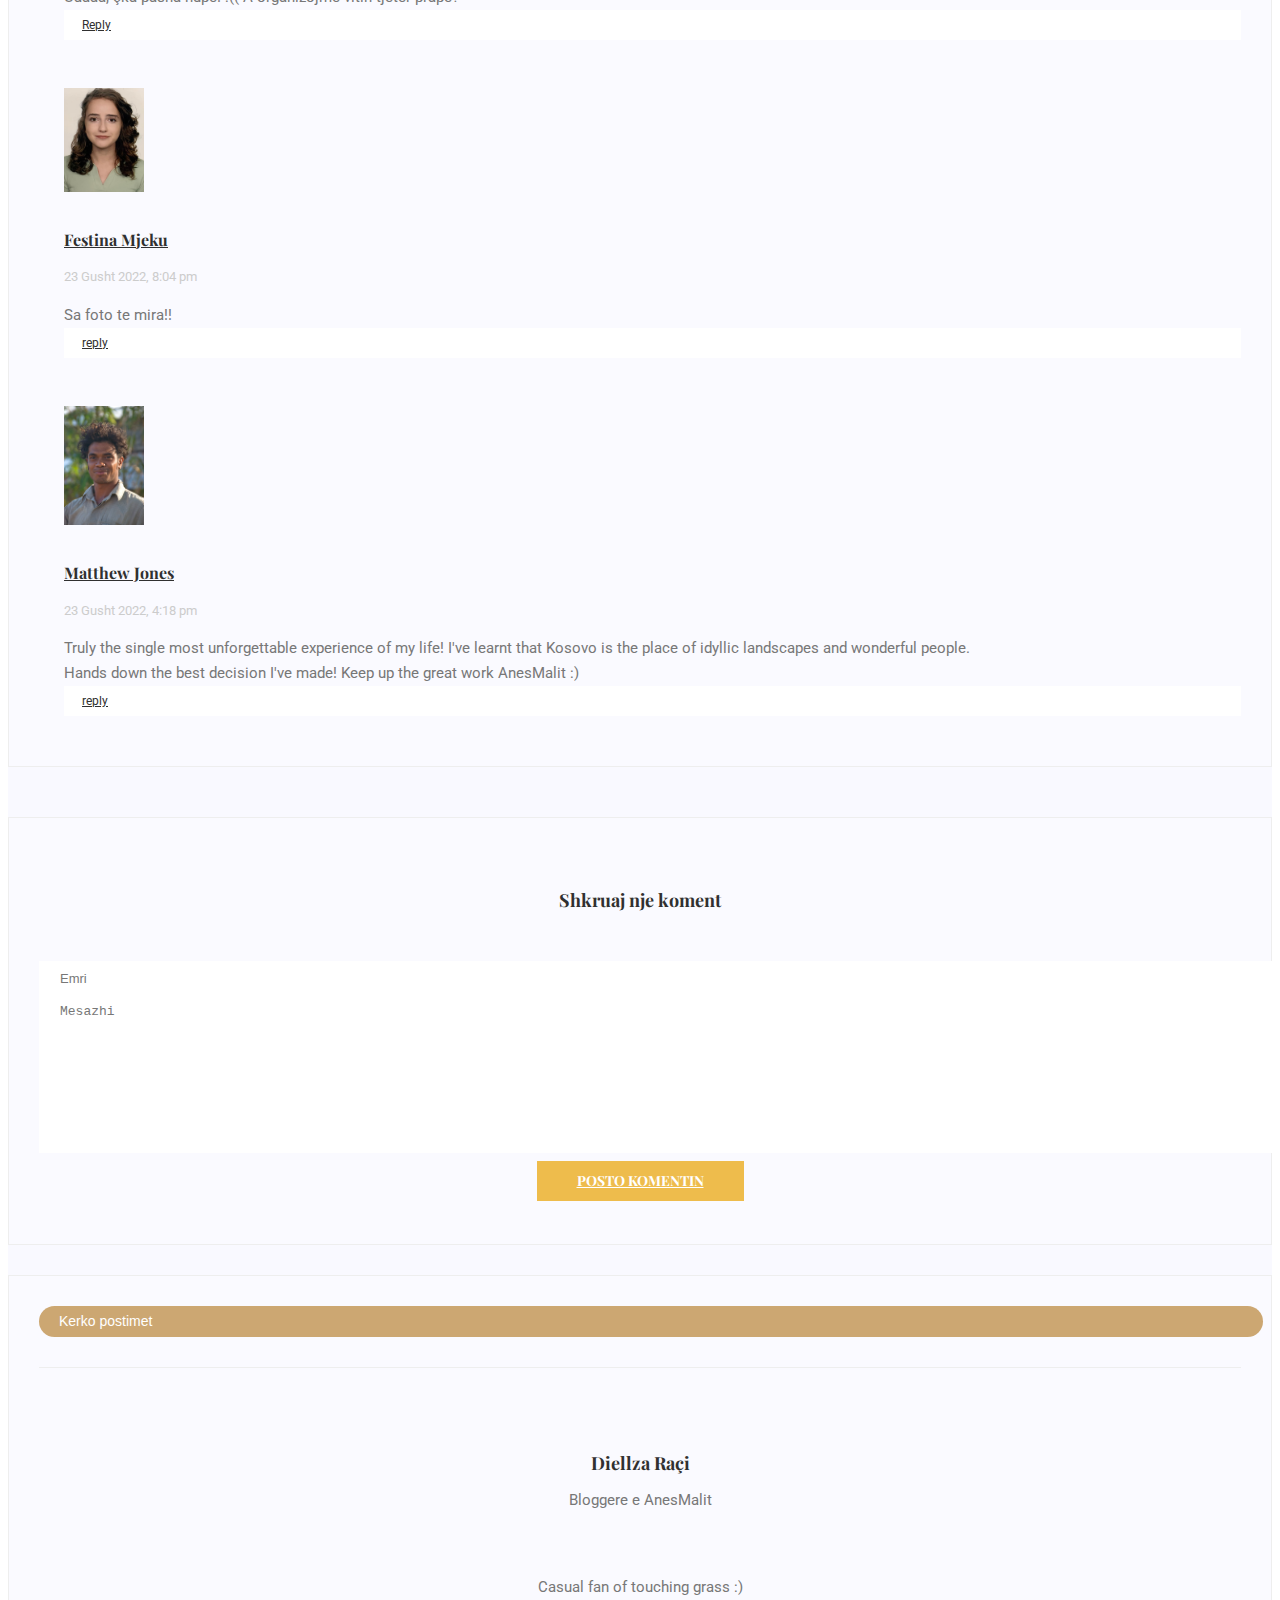
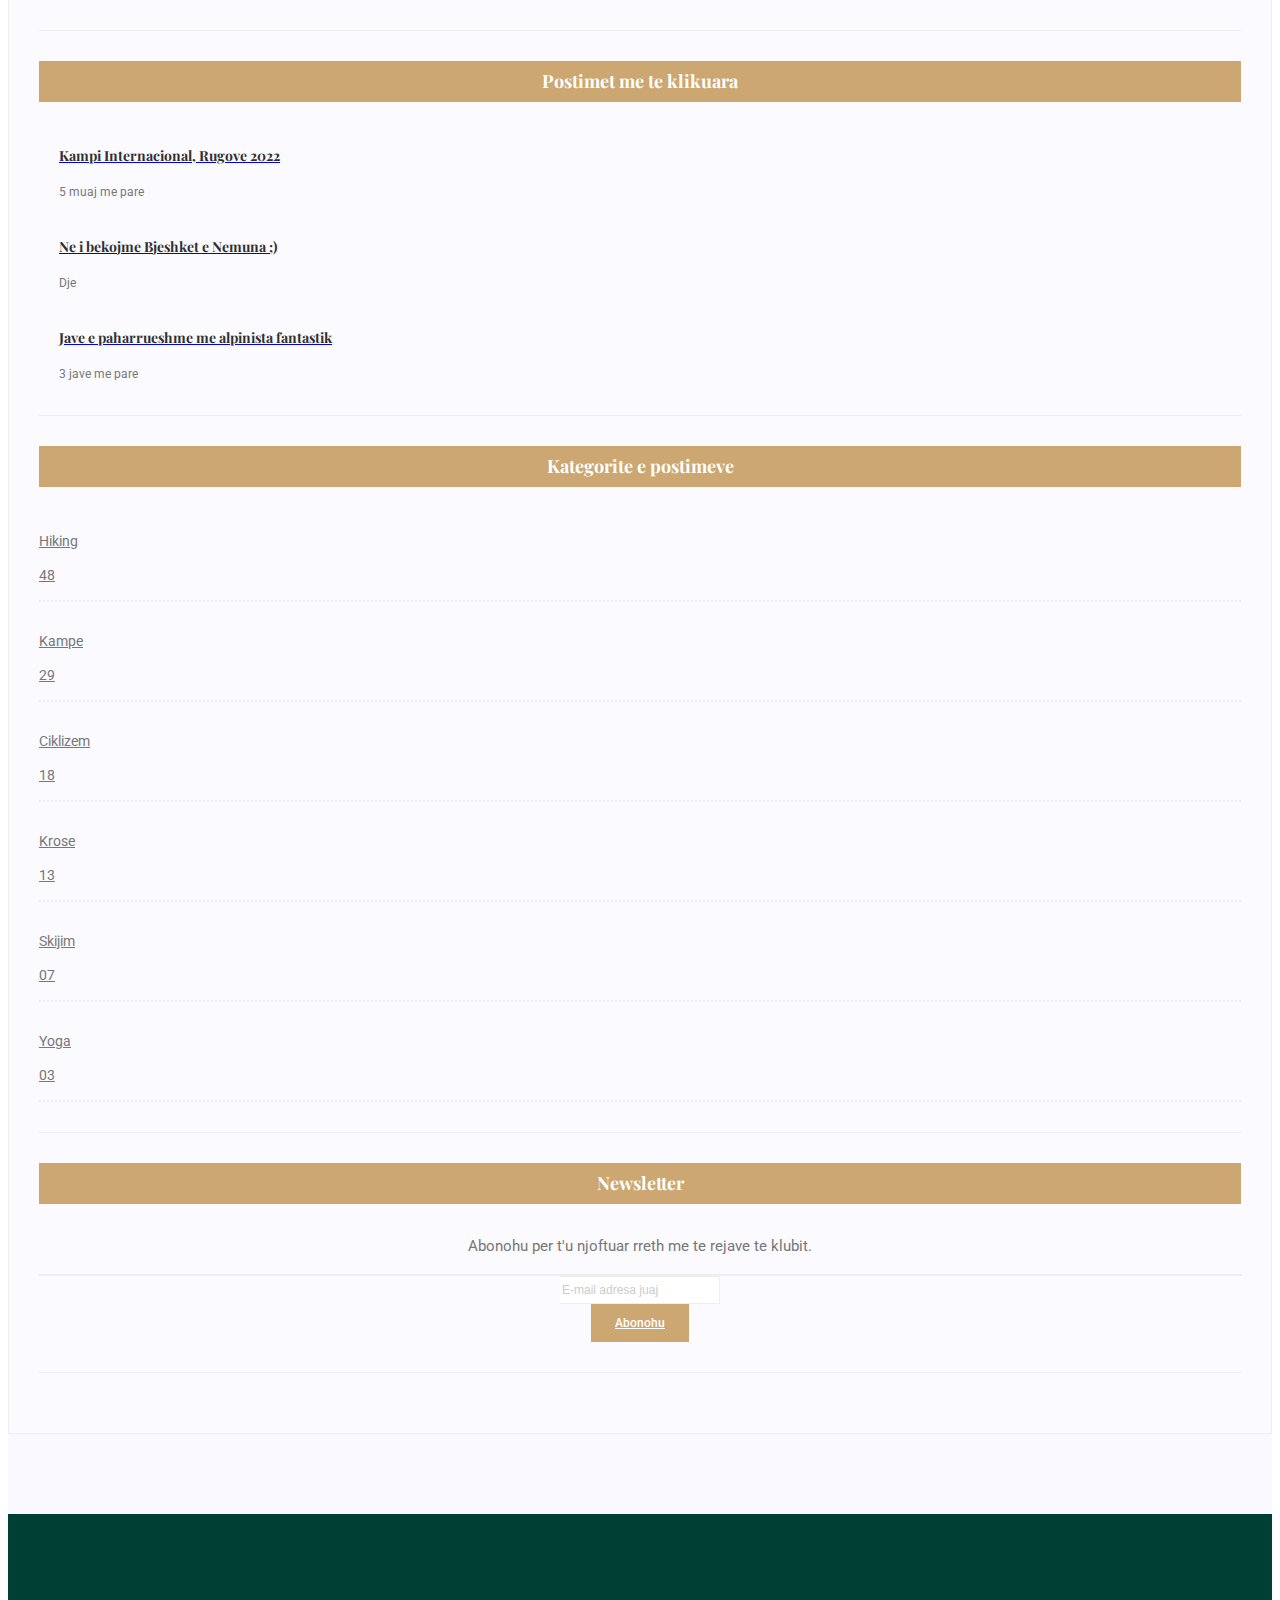
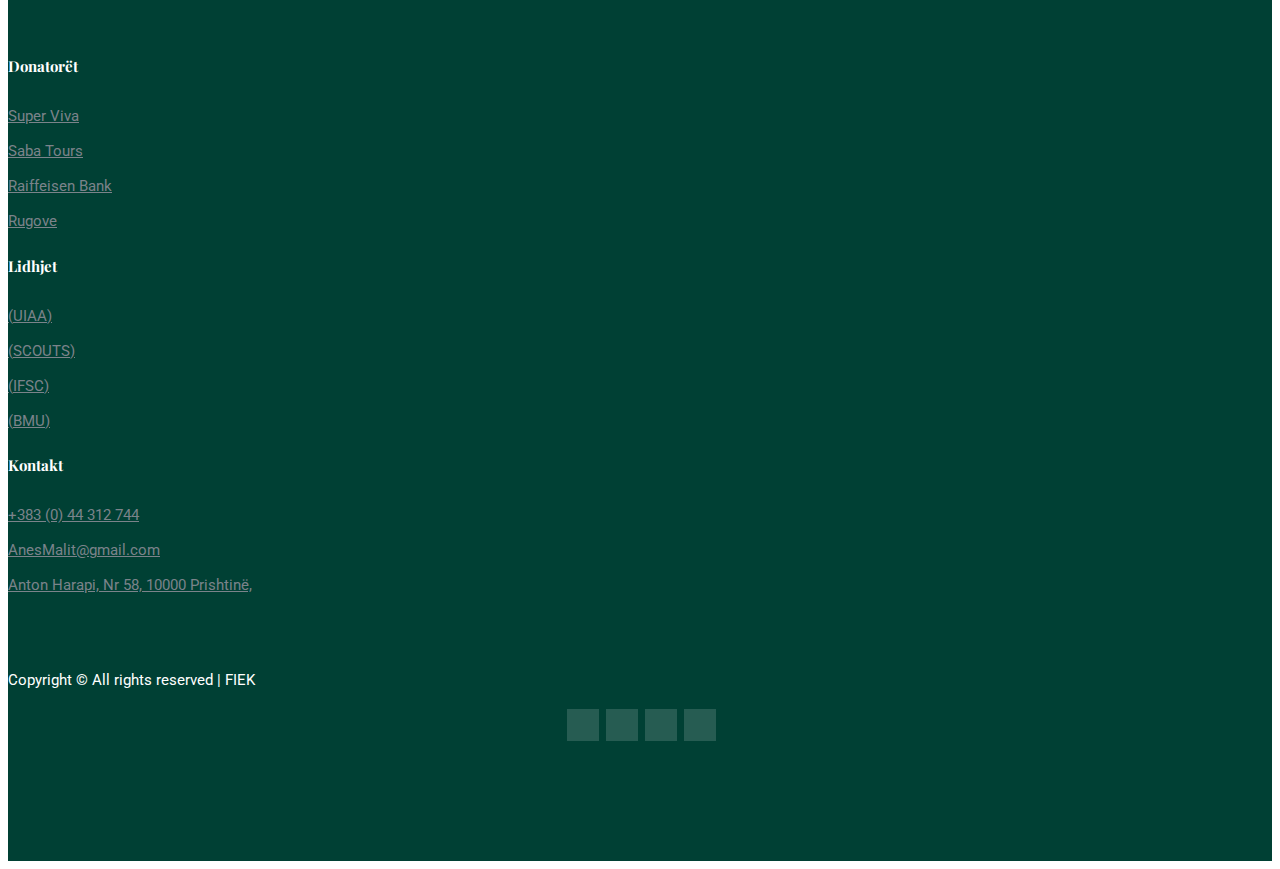
==== commit 3c6ec448: "Artikulli i perfunduar" ====
--- a/blog-artikulli.html
+++ b/blog-artikulli.html
@@ -1,429 +1,443 @@
 <!DOCTYPE html>
 <html lang="en">
+
 <head>
-  <meta charset="UTF-8">
-  <meta name="viewport" content="width=device-width, initial-scale=1.0">
-  <meta http-equiv="X-UA-Compatible" content="ie=edge">
-  <title>Anes Malit - Kampi Internacional</title>
-
-	<link rel="icon" href="img/favicon.png" type="image/png">
-  <link rel="stylesheet" href="libs/bootstrap/bootstrap.min.css">
-  <link rel="stylesheet" href="libs/fontawesome/css/all.min.css">
-	<link rel="stylesheet" href="libs/themify-icons/themify-icons.css">
-	<link rel="stylesheet" href="libs/linericon/style.css">
-
-  <link rel="stylesheet" href="css/style.css">
+    <meta charset="UTF-8">
+    <meta name="viewport" content="width=device-width, initial-scale=1.0">
+    <meta http-equiv="X-UA-Compatible" content="ie=edge">
+    <title>Anes Malit - Kampi Internacional</title>
+
+    <link rel="icon" href="img/favicon.png" type="image/png">
+    <link rel="stylesheet" href="libs/bootstrap/bootstrap.min.css">
+    <link rel="stylesheet" href="libs/fontawesome/css/all.min.css">
+    <link rel="stylesheet" href="libs/themify-icons/themify-icons.css">
+    <link rel="stylesheet" href="libs/linericon/style.css">
+
+    <link rel="stylesheet" href="css/style.css">
 </head>
+
 <body>
-	<header class="header_area">
-    <div class="header-top">
-      <div class="container">
-        <div class="d-flex align-items-center">
-          <div id="logo">
-            <a href="index.html"><img src="img/logo1.png" alt="" title="" style="height: 50px;"/></a>
-          </div>
-          <div class="ml-auto d-none d-md-block d-md-flex">
-    
-          </div>
+    <header class="header_area">
+        <div class="header-top">
+            <div class="container">
+                <div class="d-flex align-items-center">
+                    <div id="logo">
+                        <a href="index.html"><img src="img/logo1.png" alt="" title="" style="height: 50px;" /></a>
+                    </div>
+                    <div class="ml-auto d-none d-md-block d-md-flex"></div>
+                </div>
+            </div>
         </div>
-      </div>
-    </div>
-
-
-    <div class="main_menu">
-      <nav class="navbar navbar-expand-lg navbar-light">
+
+        <div class="main_menu">
+            <nav class="navbar navbar-expand-lg navbar-light">
+                <div class="container">
+                    <button class="navbar-toggler" type="button" data-toggle="collapse"
+                        data-target="#navbarSupportedContent" aria-controls="navbarSupportedContent"
+                        aria-expanded="false" aria-label="Toggle navigation">
+                        <span class="icon-bar"></span>
+                        <span class="icon-bar"></span>
+                        <span class="icon-bar"></span>
+                    </button>
+                    <div class="collapse navbar-collapse offset" id="navbarSupportedContent">
+                        <ul class="nav navbar-nav menu_nav">
+                            <li class="nav-item"><a class="nav-link" href="index.html">Ballina</a></li>
+                            <li class="nav-item active"><a class="nav-link" href="blog.html">Blog</a></li>
+                            <li class="nav-item"><a class="nav-link" href="rreth-nesh.html">Rreth Nesh</a></li>
+                            <li class="nav-item"><a class="nav-link" href="kontakt.html">Kontakt</a></li>
+                            <li class="nav-item submenu dropdown">
+                        </ul>
+                    </div>
+
+                    <ul class="social-icons ml-auto">
+                        <li><a href="https://www.facebook.com/diellza.raqi.5"><i class="fab fa-facebook-f"></i></a></li>
+                        <li><a href="https://www.instagram.com/festina.mjeku/"><i class="fab fa-instagram"></i></a></li>
+                        <li><a href="https://twitter.com/AnesMalit"><i class="fab fa-twitter"></i></a></li>
+                    </ul>
+                </div>
+            </nav>
+
+
+        </div>
+    </header>
+
+    <!--================Zona e blog artikullit=================-->
+    <section class="blog_area single-post-area py-80px">
         <div class="container">
-
-          <button class="navbar-toggler" type="button" data-toggle="collapse" data-target="#navbarSupportedContent"
-          aria-controls="navbarSupportedContent" aria-expanded="false" aria-label="Toggle navigation">
-            <span class="icon-bar"></span>
-            <span class="icon-bar"></span>
-            <span class="icon-bar"></span>
-          </button>
-          <div class="collapse navbar-collapse offset" id="navbarSupportedContent">
-            <ul class="nav navbar-nav menu_nav">
-              <li class="nav-item"><a class="nav-link" href="index.html">Ballina</a></li>
-              <li class="nav-item active"><a class="nav-link" href="blog.html">Blog</a></li>
-              <li class="nav-item"><a class="nav-link" href="rreth-nesh.html">Rreth Nesh</a></li>
-              <li class="nav-item"><a class="nav-link" href="kontakt.html">Kontakt</a></li> 
-              <li class="nav-item submenu dropdown">            
-            </ul>
-          </div>
-
-          <ul class="social-icons ml-auto">
-            <li><a href="#"><i class="fab fa-facebook-f"></i></a></li>
-            <li><a href="#"><i class="fab fa-instagram"></i></a></li>
-            <li><a href="#"><i class="fab fa-twitter"></i></a></li>
-          </ul>
+            <div class="row">
+                <div class="col-lg-8 posts-list">
+                    <div class="single-post row">
+                        <div class="col-lg-12">
+                            <div class="feature-img">
+                                <img class="img-fluid" src="img/kampi.jpg" alt="">
+                            </div>
+                        </div>
+                        <div class="col-lg-3  col-md-3">
+                            <div class="blog_info text-right">
+                                <div class="post_tag">
+                                    <a href="#">Kamping,</a>
+                                    <a class="active" href="#">Vera,</a>
+                                    <a href="#">Rugove,</a>
+                                    <a href="#">Gusht</a>
+                                </div>
+                                <ul class="blog_meta list">
+                                    <li>
+                                        <a href="#">Diellza Raçi
+                                            <i class="lnr lnr-user"></i>
+                                        </a>
+                                    </li>
+                                    <li>
+                                        <a href="#">23 Gusht, 2022
+                                            <i class="lnr lnr-calendar-full"></i>
+                                        </a>
+                                    </li>
+                                    <li>
+                                        <a href="#">52 Shikime
+                                            <i class="lnr lnr-eye"></i>
+                                        </a>
+                                    </li>
+                                    <li>
+                                        <a href="#">09 Komente
+                                            <i class="lnr lnr-bubble"></i>
+                                        </a>
+                                    </li>
+                                </ul>
+                            </div>
+                        </div>
+                        <div class="col-lg-9 col-md-9 blog_details">
+                            <h2>Kampi Internacional, Rugove 2022</h2>
+                            <p class="excert">
+                            Aktivitet qe marrim ne kane nje qellim te vetem, te knaqemi se bashku ne pranin e njeri-tjetrit dhe te natyres.<br>
+                            <br>
+                            Kujtimet e kampit ne Rugove jane pasqyra me e mire e perjetimeve te paharruara qe mundet te pasurohet secili prej nesh,
+                            ne mengjeset e qeta, dite produktive dhe mbremjeve te embla ne qiellin e hapur.
+                            </p>
+                            <p>
+                                Nese e keni humbur kete aventure, do kemi edhe shume befasi te tjera per ju. Vetem ejani bashke me ne!
+                            </p>
+                            
+                        </div>
+                        <div class="col-lg-12">
+                            <div class="quotes">
+                                "“If we were meant to stay in one place, we’d have roots instead of feet.”"
+                            </div>
+                            <div class="row">
+                                <div class="col-6">
+                                    <img class="img-fluid" src="img/noti.jpg" alt="">
+                                </div>
+                                <div class="col-6">
+                                    <img class="img-fluid" src="img/kamptent.jpg" alt="">
+                                </div>
+                                <div class="col-lg-12 mt-4">
+                                    <p>
+                                        Liqenati nje eksperience e mbushur me ndjenjat me te shumellojshme ne aspektin e mire dhe zbavites.<br>
+                                        Nje shoqeri e re, entuziaste dhe rinore eshte merita me e mire e kesaj pune per ne.
+                                    </p>
+                        
+                                </div>
+                            </div>
+                        </div>
+                    </div>
+                    <!-- Komentet-->
+                    <div class="comments-area">
+                        <h4>Komentet</h4>
+                        <div class="comment-list left-padding">
+                            <div class="single-comment justify-content-between d-flex">
+                                <div class="user justify-content-between d-flex">
+                                    <div class="thumb">
+                                        <img src="img/andrra'.jpg" alt style="width:80px;">
+                                    </div>
+                                    <div class="desc">
+                                        <h5>
+                                            <a href="#">Andrra Isufi</a>
+                                        </h5>
+                                        <p class="date">28 Gusht 2022, 6:54 pm </p>
+                                        <p class="comment">
+                                            Momente te bukura!!!
+                                        </p>
+                                    </div>
+                                </div>
+                                <div class="reply-btn">
+                                    <a href="" class="btn-reply text-uppercase">Reply</a>
+                                </div>
+                            </div>
+                        </div>
+                        <div class="comment-list left-padding">
+                            <div class="single-comment justify-content-between d-flex">
+                                <div class="user justify-content-between d-flex">
+                                    <div class="thumb">
+                                        <img src="img/rina.jpg" alt style="width:80px;">
+                                    </div>
+                                    <div class="desc">
+                                        <h5>
+                                            <a href="#">Rina Halili</a>
+                                        </h5>
+                                        <p class="date">24 Gusht, 2022 9:19 am </p>
+                                        <p class="comment">
+                                            Uaaaa, çka pasna hupe! :((
+                                            A organizojme vitin tjeter prape?
+                                        </p>
+                                    </div>
+                                </div>
+                                <div class="reply-btn">
+                                    <a href="" class="btn-reply text-uppercase">Reply</a>
+                                </div>
+                            </div>
+                        </div>
+                        <div class="comment-list left-padding">
+                            <div class="single-comment justify-content-between d-flex">
+                                <div class="user justify-content-between d-flex">
+                                    <div class="thumb">
+                                        <img src="img/festina.jpg" alt style="width:80px;">
+                                    </div>
+                                    <div class="desc">
+                                        <h5>
+                                            <a href="#">Festina Mjeku</a>
+                                        </h5>
+                                        <p class="date"> 23 Gusht 2022, 8:04 pm </p>
+                                        <p class="comment">
+                                            Sa foto te mira!!
+                                        </p>
+                                    </div>
+                                </div>
+                                <div class="reply-btn">
+                                    <a href="" class="btn-reply text-uppercase">reply</a>
+                                </div>
+                            </div>
+                        </div>
+                        <div class="comment-list left-padding">
+                            <div class="single-comment justify-content-between d-flex">
+                                <div class="user justify-content-between d-flex">
+                                    <div class="thumb">
+                                        <img src="img/matthew.jpg" alt style="width:80px;">
+                                    </div>
+                                    <div class="desc">
+                                        <h5>
+                                            <a href="#">Matthew Jones</a>
+                                        </h5>
+                                        <p class="date">23 Gusht 2022, 4:18 pm </p>
+                                        <p class="comment">
+                                            Truly the single most unforgettable experience of my life!
+                                            I've learnt that Kosovo is the place of idyllic landscapes and wonderful
+                                            people. <br>
+                                            Hands down the best decision I've made! Keep up the great work AnesMalit :)
+                                        </p>
+                                    </div>
+                                </div>
+                                <div class="reply-btn">
+                                    <a href="" class="btn-reply text-uppercase">reply</a>
+                                </div>
+                            </div>
+                        </div>
+                    </div>
+                    <!--Postimi i komentit personal-->
+                    <div class="comment-form">
+                        <h4>Shkruaj nje koment</h4>
+                        <form>
+                            <div class="form-group">
+                                <div class="form-group col-lg-6 col-md-6 name">
+                                    <input type="text" class="form-control" id="name" placeholder="Emri"
+                                        onfocus="this.placeholder = ''" onblur="this.placeholder = 'Emri'"
+                                        style="padding: left 0px;">
+                                </div>
+                            </div>
+                            <div class="form-group">
+                                <textarea class="form-control mb-10" rows="5" name="message" placeholder="Mesazhi"
+                                    onfocus="this.placeholder = ''" onblur="this.placeholder = 'Shkruaj mesazhin'"
+                                    required=""></textarea>
+                            </div>
+                            <a href="#" class="button button-postComment button--active">Posto Komentin</a>
+                        </form>
+                    </div>
+                </div>
+                <div class="col-lg-4">
+                    <div class="blog_right_sidebar">
+                        <aside class="single_sidebar_widget search_widget">
+                            <div class="input-group">
+                                <input type="text" class="form-control" placeholder="Kerko postimet">
+                                <span class="input-group-btn">
+                                    <button class="btn btn-default" type="button">
+                                        <i class="lnr lnr-magnifier"></i>
+                                    </button>
+                                </span>
+                            </div>
+
+                            <div class="br"></div>
+                        </aside>
+                        <!--Autori i postimit-->
+                        <aside class="single_sidebar_widget author_widget">
+                            <img class="author_img rounded-circle" src="img/diellza.jpg" alt style="width:100px;">
+                            <h4>Diellza Raçi</h4>
+                            <p>Bloggere e AnesMalit</p>
+                            <div class="social_icon">
+                                <a href="https://www.facebook.com/diellza.raqi.5">
+                                    <i class="fab fa-facebook-f"></i>
+                                </a>
+                                <a href="https://twitter.com/AnesMalit">
+                                    <i class="fab fa-twitter"></i>
+                                </a>
+                                <a href="https://github.com/didiellzaza">
+                                    <i class="fab fa-github"></i>
+                                </a>
+                            </div>
+                            <p>Casual fan of touching grass :)
+                            </p>
+                            <div class="br"></div>
+                        </aside>
+                        <!--Postimet me te klikuara-->
+                        <aside class="single_sidebar_widget popular_post_widget">
+                            <h3 class="widget_title">Postimet me te klikuara</h3>
+                            <div class="media post_item">
+                                <!--<img src="img/Grup.jpg" alt="post">-->
+                                <div class="media-body">
+                                    <a href="blog-artikulli.html">
+                                        <h3>Kampi Internacional, Rugove 2022</h3>
+                                    </a>
+                                    <p>5 muaj me pare</p>
+                                </div>
+                            </div>
+                            <div class="media post_item">
+
+                                <div class="media-body">
+                                    <a href="blog-artikulli.html">
+                                        <h3>Ne i bekojme Bjeshket e Nemuna ;)
+                                        </h3>
+                                    </a>
+                                    <p>Dje</p>
+                                </div>
+                            </div>
+                            <div class="media post_item">
+
+                                <div class="media-body">
+                                    <a href="blog-artikulli.html">
+                                        <h3>Jave e paharrueshme me alpinista fantastik</h3>
+                                    </a>
+                                    <p>3 jave me pare</p>
+                                </div>
+                            </div>
+                            <div class="br"></div>
+                        </aside>
+                        <!--Kategorite e  postimeve-->
+                        <aside class="single_sidebar_widget post_category_widget">
+                            <h4 class="widget_title">Kategorite e postimeve</h4>
+                            <ul class="list cat-list">
+                                <li>
+                                    <a href="#" class="d-flex justify-content-between">
+                                        <p>Hiking</p>
+                                        <p>48</p>
+                                    </a>
+                                </li>
+                                <li>
+                                    <a href="#" class="d-flex justify-content-between">
+                                        <p>Kampe</p>
+                                        <p>29</p>
+                                    </a>
+                                </li>
+                                <li>
+                                    <a href="#" class="d-flex justify-content-between">
+                                        <p>Ciklizem</p>
+                                        <p>18</p>
+                                    </a>
+                                </li>
+                                <li>
+                                    <a href="#" class="d-flex justify-content-between">
+                                        <p>Krose</p>
+                                        <p>13</p>
+                                    </a>
+                                </li>
+                                <li>
+                                    <a href="#" class="d-flex justify-content-between">
+                                        <p>Skijim</p>
+                                        <p>07</p>
+                                    </a>
+                                </li>
+                                <li>
+                                    <a href="#" class="d-flex justify-content-between">
+                                        <p>Yoga</p>
+                                        <p>03</p>
+                                    </a>
+                                </li>
+                            </ul>
+                            <div class="br"></div>
+                        </aside>
+                        <!--Abonimi - Newsletter-->
+                        <aside class="single-sidebar-widget newsletter_widget">
+                            <h4 class="widget_title">Newsletter</h4>
+                            <p>
+                                Abonohu per t'u njoftuar rreth me te rejave te klubit.
+                            </p>
+                            <div class="form-group d-flex flex-row">
+                                <div class="input-group">
+                                    <div class="input-group-prepend">
+                                        <div class="input-group-text">
+                                            <i class="fa fa-envelope" aria-hidden="true"></i>
+                                        </div>
+                                    </div>
+                                    <input type="text" class="form-control" id="inlineFormInputGroup"
+                                        placeholder="E-mail adresa juaj" onfocus="this.placeholder = ''"
+                                        onblur="this.placeholder = 'Enter email'">
+                                </div>
+                                <a href="#" class="bbtns">Abonohu</a>
+                            </div>
+                            <div class="br"></div>
+                        </aside>
+                    </div>
+                </div>
+            </div>
         </div>
-      </nav>
-      
-    
-    </div>
-	</header>	
-
-	<!--================Blog Area =================-->
-	<section class="blog_area single-post-area py-80px">
-			<div class="container">
-					<div class="row">
-							<div class="col-lg-8 posts-list">
-									<div class="single-post row">
-											<div class="col-lg-12">
-													<div class="feature-img">
-															<img class="img-fluid" src="img/kampi.jpg" alt="">
-													</div>
-											</div>
-											<div class="col-lg-3  col-md-3">
-													<div class="blog_info text-right">
-															<div class="post_tag">
-																	<a href="#">Kamping,</a>
-																	<a class="active" href="#">Vera,</a>
-																	<a href="#">Rugove,</a>
-																	<a href="#">Gusht</a>
-															</div>
-															<ul class="blog_meta list">
-																	<li>
-																		<a href="#">Diellza Raçi
-																		<i class="lnr lnr-user"></i>
-																		</a>
-																	</li>
-																	<li>
-																			<a href="#">23 Gusht, 2022
-																			<i class="lnr lnr-calendar-full"></i>
-																			</a>
-																	</li>
-																	<li>
-																			<a href="#">52 Shikime
-																			<i class="lnr lnr-eye"></i>
-																			</a>
-																	</li>
-																	<li>
-																			<a href="#">09 Komente
-																			<i class="lnr lnr-bubble"></i>
-																			</a>
-																	</li>
-															</ul>
-													</div>
-											</div>
-											<div class="col-lg-9 col-md-9 blog_details">
-													<h2>Kampi Internacional, Rugove 2022</h2>
-													<p class="excert">
-														Paragrafi 1
-													</p>
-													<p>
-														Paragrafi 2
-													</p>
-													<p>
-														Paragrafi 3
-													</p>
-											</div>
-											<div class="col-lg-12">
-                                                <div class="quotes">
-                                                    Thenie
-                                                </div>
-													<div class="row">
-															<div class="col-6">
-																	<img class="img-fluid" src="img/noti.jpg" alt="">
-															</div>
-															<div class="col-6">
-																	<img class="img-fluid" src="img/kamptent.jpg" alt="">
-															</div>
-															<div class="col-lg-12 mt-4">
-																	<p>
-																		Paragrafi 4
-																	</p>
-																	<p>
-																		Paragrafi 5
-																	</p>
-															</div>
-													</div>
-											</div>
-									</div>
-									<div class="comments-area">
-											<h4>Komentet</h4>
-											<div class="comment-list left-padding">
-													<div class="single-comment justify-content-between d-flex">
-															<div class="user justify-content-between d-flex">
-																	<div class="thumb">
-																			<img src="img/andrra'.jpg" alt style="width:80px;">
-																	</div>
-																	<div class="desc">
-																			<h5>
-																			    <a href="#">Andrra Isufi</a>
-																			</h5>
-																			<p class="date">28 Gusht 2022, 6:54 pm </p>
-																			<p class="comment">
-																				Momente te bukura!!!
-																			</p>
-																	</div>
-															</div>
-															<div class="reply-btn">
-																	<a href="" class="btn-reply text-uppercase">Reply</a>
-															</div>
-													</div>
-											</div>
-											<div class="comment-list left-padding">
-													<div class="single-comment justify-content-between d-flex">
-															<div class="user justify-content-between d-flex">
-																	<div class="thumb">
-																		<img src="img/rina.jpg" alt style="width:80px;">
-																	</div>
-																	<div class="desc">
-																		<h5>
-																			<a href="#">Rina Halili</a>
-																		</h5>
-																		<p class="date">24 Gusht, 2022 9:19 am </p>
-																		<p class="comment">
-																			Uaaaa, çka pasna hupe! :((
-                                                                            A organizojme vitin tjeter prape?
-																		</p>
-																	</div>
-															</div>
-															<div class="reply-btn">
-																	<a href="" class="btn-reply text-uppercase">Reply</a>
-															</div>
-													</div>
-											</div>
-											<div class="comment-list left-padding">
-													<div class="single-comment justify-content-between d-flex">
-															<div class="user justify-content-between d-flex">
-																	<div class="thumb">
-																		<img src="img/festina.jpg" alt style="width:80px;">
-																	</div>
-																	<div class="desc">
-																		<h5>
-																			<a href="#">Festina Mjeku</a>
-																		</h5>
-																		<p class="date"> 23 Gusht 2022, 8:04 pm </p>
-																		<p class="comment">
-																			Sa foto te mira!!
-																		</p>
-																	</div>
-															</div>
-															<div class="reply-btn">
-																<a href="" class="btn-reply text-uppercase">reply</a>
-															</div>
-													</div>
-											</div>
-											<div class="comment-list left-padding">
-													<div class="single-comment justify-content-between d-flex">
-															<div class="user justify-content-between d-flex">
-																	<div class="thumb">
-																		<img src="img/matthew.jpg" alt style="width:80px;">
-																	</div>
-																	<div class="desc">
-																		<h5>
-																			<a href="#">Matthew Jones</a>
-																		</h5>
-																		<p class="date">23 Gusht 2022, 4:18 pm </p>
-																		<p class="comment">
-																			Truly the single most unforgettable experience of my life!
-                                                                            I've learnt that Kosovo is the place of idyllic landscapes and wonderful people. <br>
-                                                                            Hands down the best decision I've made! Keep up the great work AnesMalit :)
-																		</p>
-																	</div>
-															</div>
-															<div class="reply-btn">
-																	<a href="" class="btn-reply text-uppercase">reply</a>
-															</div>
-													</div>
-											</div>
-									</div>
-									<div class="comment-form">
-										<h4>Shkruaj nje koment</h4>
-										<form>
-											<div class="form-group">
-												<div class="form-group col-lg-6 col-md-6 name">
-													<input type="text" class="form-control" id="name" placeholder="Emri" onfocus="this.placeholder = ''" onblur="this.placeholder = 'Emri'" style="padding: left 0px;">
-												</div>
-											</div>
-											<div class="form-group">
-												<textarea class="form-control mb-10" rows="5" name="message" placeholder="Mesazhi" onfocus="this.placeholder = ''" onblur="this.placeholder = 'Shkruaj mesazhin'"required=""></textarea>
-											</div>
-													<a href="#" class="button button-postComment button--active">Posto Komentin</a>
-										</form>
-									</div>
-							</div>
-							<div class="col-lg-4">
-									<div class="blog_right_sidebar">
-											<aside class="single_sidebar_widget search_widget">
-													<div class="input-group">
-														<input type="text" class="form-control" placeholder="Kerko postimet">
-														<span class="input-group-btn">
-														    <button class="btn btn-default" type="button">
-															    <i class="lnr lnr-magnifier"></i>
-															</button>
-														</span>
-													</div>
-													 <!-- /input-group -->
-                                                    <div class="br"></div>
-                                            </aside>
-                                            <aside class="single_sidebar_widget author_widget">
-                                                <img class="author_img rounded-circle" src="img/diellza.jpg" alt style="width:100px;">
-                                                <h4>Diellza Raçi</h4>
-                                                <p>Bloggere e AnesMalit</p>
-                                                <div class="social_icon">
-                                                    <a href="#">
-                                                        <i class="fab fa-facebook-f"></i>
-                                                    </a>
-                                                    <a href="#">
-                                                        <i class="fab fa-twitter"></i>
-                                                    </a>
-                                                    <a href="#">
-                                                        <i class="fab fa-github"></i>
-                                                    </a>
-                                                </div>
-                                                    <p>Casual fan of touching grass :)
-                                                    </p>
-                                                <div class="br"></div>
-                                            </aside><aside class="single_sidebar_widget popular_post_widget">
-                                                <h3 class="widget_title">Postimet me te klikuara</h3>
-                                                <div class="media post_item">
-                                                    <!--<img src="img/Grup.jpg" alt="post">-->
-                                                    <div class="media-body">
-                                                        <a href="blog-artikulli.html">
-                                                            <h3>Kampi Internacional, Rugove 2022</h3>
-                                                        </a>
-                                                        <p>5 muaj me pare</p>
-                                                    </div>
-                                                </div>
-                                                <div class="media post_item">
-                                                   
-                                                    <div class="media-body">
-                                                        <a href="blog-artikulli.html">
-                                                            <h3>Ne i bekojme Bjeshket e Nemuna ;)
-                                                            </h3>
-                                                        </a>
-                                                        <p>Dje</p>
-                                                    </div>
-                                                </div>
-                                                <div class="media post_item">
-                                                    
-                                                    <div class="media-body">
-                                                        <a href="blog-artikulli.html">
-                                                            <h3>Jave e paharrueshme me alpinista fantastik</h3>
-                                                        </a>
-                                                        <p>3 jave me pare</p>
-                                                    </div>
-                                                </div>
-                                                <div class="br"></div>
-                                            </aside>
-                                            <aside class="single_sidebar_widget post_category_widget">
-                                                <h4 class="widget_title">Kategorite e postimeve</h4>
-                                                <ul class="list cat-list">
-                                                    <li>
-                                                        <a href="#" class="d-flex justify-content-between">
-                                                            <p>Hiking</p>
-                                                            <p>48</p>
-                                                        </a>
-                                                    </li>
-                                                    <li>
-                                                        <a href="#" class="d-flex justify-content-between">
-                                                            <p>Kampe</p>
-                                                            <p>29</p>
-                                                        </a>
-                                                    </li>
-                                                    <li>
-                                                        <a href="#" class="d-flex justify-content-between">
-                                                            <p>Ciklizem</p>
-                                                            <p>18</p>
-                                                        </a>
-                                                    </li>
-                                                    <li>
-                                                        <a href="#" class="d-flex justify-content-between">
-                                                            <p>Krose</p>
-                                                            <p>13</p>
-                                                        </a>
-                                                    </li>
-                                                    <li>
-                                                        <a href="#" class="d-flex justify-content-between">
-                                                            <p>Skijim</p>
-                                                            <p>07</p>
-                                                        </a>
-                                                    </li>
-                                                    <li>
-                                                        <a href="#" class="d-flex justify-content-between">
-                                                            <p>Yoga</p>
-                                                            <p>03</p>
-                                                        </a>
-                                                    </li>
-                                                </ul>       
-                                                <div class="br"></div>                                         
-                                            </aside>
-											<aside class="single-sidebar-widget newsletter_widget">
-													<h4 class="widget_title">Newsletter</h4>
-													<p>
-														Abonohu per t'u njoftuar rreth me te rejave te klubit.
-													</p>
-													<div class="form-group d-flex flex-row">
-														<div class="input-group">
-															<div class="input-group-prepend">
-																<div class="input-group-text">
-																	<i class="fa fa-envelope" aria-hidden="true"></i>
-																</div>
-															</div>
-															<input type="text" class="form-control" id="inlineFormInputGroup" placeholder="E-mail adresa juaj" onfocus="this.placeholder = ''"
-															onblur="this.placeholder = 'Enter email'">
-														</div>
-														<a href="#" class="bbtns">Abonohu</a>
-													</div>
-													<div class="br"></div>
-											</aside>
-									</div>
-							</div>
-					</div>
-			</div>
-	</section>
-	<!--================Blog Area =================-->
+    </section>
+    <!--Footeri-->
     <footer class="footer-area section-gap">
         <div class="container">
-          <div class="row">
-            <div class="col-xl-2 col-sm-6 mb-4 mb-xl-0 single-footer-widget">
-              <h4>Donatorët</h4>
-              <ul>
-                <li><a href="#">Super Viva</a></li>
-                <li><a href="#">Saba Tours </a></li>
-                <li><a href="#">Raiffeisen Bank</a></li>
-                <li><a href="#">Rugove</a></li>
-              </ul>
+            <div class="row">
+                <div class="col-xl-2 col-sm-6 mb-4 mb-xl-0 single-footer-widget">
+                    <h4>Donatorët</h4>
+                    <ul>
+                        <li><a href="#">Super Viva</a></li>
+                        <li><a href="#">Saba Tours </a></li>
+                        <li><a href="#">Raiffeisen Bank</a></li>
+                        <li><a href="#">Rugove</a></li>
+                    </ul>
+                </div>
+                <div class="col-xl-2 col-sm-6 mb-4 mb-xl-0 single-footer-widget">
+                    <h4>Lidhjet</h4>
+                    <ul>
+                        <li><a href="#">(UIAA)</a></li>
+                        <li><a href="#">(SCOUTS)</a></li>
+                        <li><a href="#">(IFSC)</a></li>
+                        <li><a href="#">(BMU)</a></li>
+                    </ul>
+                </div>
+                <div class="col-xl-2 col-sm-6 mb-4 mb-xl-0 single-footer-widget">
+                    <h4>Kontakt</h4>
+                    <ul>
+                        <li><a href="#">+383 (0) 44 312 744</a></li>
+                        <li><a href="#">AnesMalit@gmail.com</a></li>
+                        <li><a href="#"> Anton Harapi, Nr 58, 10000 Prishtinë,</a></li>
+
+                    </ul>
+                </div>
+                <div class="col-xl-2 col-sm-6 mb-4 mb-xl-0 single-footer-widget">
+                </div>
+
             </div>
-            <div class="col-xl-2 col-sm-6 mb-4 mb-xl-0 single-footer-widget">
-              <h4>Lidhjet</h4>
-              <ul>
-                <li><a href="#">(UIAA)</a></li>
-                <li><a href="#">(SCOUTS)</a></li>
-                <li><a href="#">(IFSC)</a></li>
-                <li><a href="#">(BMU)</a></li>
-              </ul>
+            <div class="footer-bottom row align-items-center text-center text-lg-left">
+                <p class="footer-text m-0 col-lg-8 col-md-12">Copyright &copy; All rights reserved | FIEK</p>
+                <div class="col-lg-4 col-md-12 text-center text-lg-right footer-social">
+                    <a href="https://www.facebook.com/diellza.raqi.5"><i class="fab fa-facebook-f"></i></a>
+                    <a href="https://www.linkedin.com/in/festina-mjeku-02754722a/"><i
+                            class="fab fa-linkedin-in"></i></a>
+                    <a href="https://www.instagram.com/festina.mjeku/"><i class="fab fa-instagram"></i></a>
+                    <a href="https://twitter.com/AnesMalit"><i class="fab fa-twitter"></i></a>
+                </div>
             </div>
-            <div class="col-xl-2 col-sm-6 mb-4 mb-xl-0 single-footer-widget">
-              <h4>Kontakt</h4>
-              <ul>
-                <li><a href="#">+383 (0) 44 312 744</a></li>
-                <li><a href="#">AnesMalit@gmail.com</a></li>
-                <li><a href="#"> Anton Harapi, Nr 58, 10000 Prishtinë,</a></li>
-              
-              </ul>
-            </div>
-            <div class="col-xl-2 col-sm-6 mb-4 mb-xl-0 single-footer-widget"> 
-            </div>
-    
-          </div>
-          <div class="footer-bottom row align-items-center text-center text-lg-left">
-            <p class="footer-text m-0 col-lg-8 col-md-12">Copyright &copy; All rights reserved | FIEK</p>
-            <div class="col-lg-4 col-md-12 text-center text-lg-right footer-social">
-              <a href="#"><i class="fab fa-facebook-f"></i></a>
-              <a href="#"><i class="fab fa-linkedin-in"></i></a>
-              <a href="#"><i class="fab fa-instagram"></i></a>
-              <a href="#"><i class="fab fa-twitter"></i></a>
-            </div>
-          </div>
         </div>
-      </footer>
-
-
-	<script src="libs/jquery/jquery-3.2.1.min.js"></script>
-	<script src="libs/bootstrap/bootstrap.bundle.min.js"></script>
-	<script src="js/main.js"></script>
-  </body>
-  </html>+    </footer>
+
+
+    <script src="libs/jquery/jquery-3.2.1.min.js"></script>
+    <script src="libs/bootstrap/bootstrap.bundle.min.js"></script>
+    <script src="js/main.js"></script>
+</body>
+
+</html>--- a/css/style.css
+++ b/css/style.css
@@ -1,4 +1,3 @@
-
 /*=================== fonts ====================*/
 @import url("https://fonts.googleapis.com/css?family=Playfair+Display:400,700,700i");
 @import url("https://fonts.googleapis.com/css?family=Roboto:400");
@@ -8,16 +7,19 @@
   font-family: "Roboto", sans-serif;
   font-size: 15px;
   font-weight: 400;
-  line-height: 1.667; }
+  line-height: 1.667;
+}
 
 
 ul {
   list-style-type: none;
   margin: 0;
-  padding: 0; }
+  padding: 0;
+}
 
 a:hover {
-  text-decoration: none; }
+  text-decoration: none;
+}
 
 h1,
 h2,
@@ -27,24 +29,29 @@
 h6 {
   font-family: "Playfair Display", serif;
   color: #222222;
-  font-weight: 700; }
+  font-weight: 700;
+}
 
 h1,
 .h1 {
   font-size: 70px;
-  font-weight: 700; }
+  font-weight: 700;
+}
 
 h2,
 .h2 {
   font-size: 32px;
-  font-weight: 700; }
+  font-weight: 700;
+}
 
 
 a {
-  display: inline-block; }
+  display: inline-block;
+}
 
 button {
-  cursor: pointer; }
+  cursor: pointer;
+}
 
 .button {
   display: inline-block;
@@ -53,29 +60,40 @@
   transition: all .3s ease;
   cursor: pointer;
   text-transform: uppercase;
-  color: #fff; }
-  .button--active {
-    padding: 10px 32px !important;
-    background: #eebc4c; }
-  .button:focus {
-    outline: 0;
-    box-shadow: none; }
+  color: #fff;
+}
+
+.button--active {
+  padding: 10px 32px !important;
+  background: #eebc4c;
+}
+
+.button:focus {
+  outline: 0;
+  box-shadow: none;
+}
 
 .owl-carousel .owl-dots button:focus {
   box-shadow: none !important;
-  outline: 0; }
+  outline: 0;
+}
 
 .section-margin {
-  margin: 70px 0; }
-  .section-margin--small {
-    margin: 35px 0; }
+  margin: 70px 0;
+}
+
+.section-margin--small {
+  margin: 35px 0;
+}
 
 .section-padding {
-  padding: 60px 0; }
+  padding: 60px 0;
+}
 
 
 .bg-porcelain {
-  background: #f7f9f9; }
+  background: #f7f9f9;
+}
 
 .nice-select {
   width: 100%;
@@ -83,24 +101,33 @@
   border-radius: 0;
   border-color: #ECECEC;
   color: #999999;
-  padding-top: 4px; }
-  .nice-select::after {
-    right: 16px; }
-  .nice-select .list {
-    min-width: 200px; }
+  padding-top: 4px;
+}
+
+.nice-select::after {
+  right: 16px;
+}
+
+.nice-select .list {
+  min-width: 200px;
+}
 
 .pb-20px {
-  padding-bottom: 20px; }
+  padding-bottom: 20px;
+}
 
 .pb-80px {
-  padding-bottom: 40px; }
+  padding-bottom: 40px;
+}
 
 .mb-30px {
-  margin-bottom: 30px; }
+  margin-bottom: 30px;
+}
 
 .py-80px {
   padding-top: 80px;
-  padding-bottom: 80px; }
+  padding-bottom: 80px;
+}
 
 
 .header_area {
@@ -108,311 +135,487 @@
   width: 100%;
   z-index: 999999;
   background: #fff;
-  transition: 0.4s, all 0.3s linear; }
-  .header_area .navbar {
-    background: transparent;
-    padding: 0px;
-    border: 0px;
-    border-radius: 0px; }
-    .header_area .navbar .nav .nav-item {
-      margin-right: 45px; }
-      .header_area .navbar .nav .nav-item .nav-link {
-        font-family: "Playfair Display", serif;
-        text-transform: uppercase;
-        color: #222222;
-        padding: 22px 4px 22px 0;
-        display: inline-block; }
-        .header_area .navbar .nav .nav-item .nav-link:after {
-          display: none; }
-      .header_area .navbar .nav .nav-item.active .nav-link {
-        color: #eebc4c; }
-      .header_area .navbar .nav .nav-item.submenu {
-        position: relative; }
-        .header_area .navbar .nav .nav-item.submenu ul {
-          border: none;
-          padding: 0px;
-          border-radius: 0px;
-          box-shadow: none;
-          margin: 0px;
-          background: #fff; }
-          .header_area .navbar .nav .nav-item.submenu ul:before {
-            content: "";
-            width: 0;
-            height: 0;
-            border-style: solid;
-            border-width: 10px 10px 0 10px;
-            border-color: #eeeeee transparent transparent transparent;
-            position: absolute;
-            right: 24px;
-            top: 45px;
-            z-index: 3;
-            opacity: 0;
-            transition: all 400ms linear; }
-          .header_area .navbar .nav .nav-item.submenu ul .nav-item {
-            display: block;
-            float: none;
-            margin-right: 0px;
-            border-bottom: 1px solid #ededed;
-            margin-left: 0px;
-            transition: all 0.4s linear; }
-            .header_area .navbar .nav .nav-item.submenu ul .nav-item.active .nav-link {
-              color: #a8824e; }
-            .header_area .navbar .nav .nav-item.submenu ul .nav-item .nav-link {
-              line-height: 45px;
-              padding: 0px 30px;
-              transition: all 150ms linear;
-              display: block;
-              margin-right: 0px; }
-            .header_area .navbar .nav .nav-item.submenu ul .nav-item:last-child {
-              border-bottom: none; }
-            .header_area .navbar .nav .nav-item.submenu ul .nav-item:hover .nav-link {
-              color: #eebc4c; }
-        .header_area .navbar .nav .nav-item.submenu:hover ul .nav-item {
-          margin-top: 0px; }
-      .header_area .navbar .nav .nav-item:last-child {
-        margin-right: 0px; }
-    .header_area .navbar .primary-btn {
-      border: 1px solid #ffffff;
-      padding: 7px 28px;
-      color: #ffffff;
-      letter-spacing: 1px;
-      font-weight: 500;
-      margin-top: 20px; }
-    .header_area .navbar .search {
-      background: transparent;
-      border: 0px;
-      font-size: 12px;
-      line-height: 60px;
-      display: inline-block;
-      color: #ffffff;
-      padding-left: 30px;
-      cursor: pointer; }
-      .header_area .navbar .search i {
-        font-weight: 600; }
-  .header_area.navbar_fixed .main_menu {
-    background: #fff;
-    position: fixed;
-    width: 100%;
-    top: -70px;
-    left: 0;
-    right: 0;
-    -webkit-transform: translateY(70px);
-    -moz-transform: translateY(70px);
-    -ms-transform: translateY(70px);
-    -o-transform: translateY(70px);
-    transform: translateY(70px);
-    -webkit-transition: all 0.4s ease 0s;
-    -moz-transition: all 0.4s ease 0s;
-    -o-transition: all 0.4s ease 0s;
-    transition: all 0.4s ease 0s;
-    box-shadow: 0px 3px 16px 0px rgba(0, 0, 0, 0.1); }
-    .header_area.navbar_fixed .main_menu .navbar .nav .nav-item .nav-link {
-      line-height: 30px; }
-    .header_area.navbar_fixed .main_menu .navbar .primary-btn {
-      margin-top: 15px; }
+  transition: 0.4s, all 0.3s linear;
+}
+
+.header_area .navbar {
+  background: transparent;
+  padding: 0px;
+  border: 0px;
+  border-radius: 0px;
+}
+
+.header_area .navbar .nav .nav-item {
+  margin-right: 45px;
+}
+
+.header_area .navbar .nav .nav-item .nav-link {
+  font-family: "Playfair Display", serif;
+  text-transform: uppercase;
+  color: #222222;
+  padding: 22px 4px 22px 0;
+  display: inline-block;
+}
+
+.header_area .navbar .nav .nav-item .nav-link:after {
+  display: none;
+}
+
+.header_area .navbar .nav .nav-item.active .nav-link {
+  color: #eebc4c;
+}
+
+.header_area .navbar .nav .nav-item.submenu {
+  position: relative;
+}
+
+.header_area .navbar .nav .nav-item.submenu ul {
+  border: none;
+  padding: 0px;
+  border-radius: 0px;
+  box-shadow: none;
+  margin: 0px;
+  background: #fff;
+}
+
+.header_area .navbar .nav .nav-item.submenu ul:before {
+  content: "";
+  width: 0;
+  height: 0;
+  border-style: solid;
+  border-width: 10px 10px 0 10px;
+  border-color: #eeeeee transparent transparent transparent;
+  position: absolute;
+  right: 24px;
+  top: 45px;
+  z-index: 3;
+  opacity: 0;
+  transition: all 400ms linear;
+}
+
+.header_area .navbar .nav .nav-item.submenu ul .nav-item {
+  display: block;
+  float: none;
+  margin-right: 0px;
+  border-bottom: 1px solid #ededed;
+  margin-left: 0px;
+  transition: all 0.4s linear;
+}
+
+.header_area .navbar .nav .nav-item.submenu ul .nav-item.active .nav-link {
+  color: #a8824e;
+}
+
+.header_area .navbar .nav .nav-item.submenu ul .nav-item .nav-link {
+  line-height: 45px;
+  padding: 0px 30px;
+  transition: all 150ms linear;
+  display: block;
+  margin-right: 0px;
+}
+
+.header_area .navbar .nav .nav-item.submenu ul .nav-item:last-child {
+  border-bottom: none;
+}
+
+.header_area .navbar .nav .nav-item.submenu ul .nav-item:hover .nav-link {
+  color: #eebc4c;
+}
+
+.header_area .navbar .nav .nav-item.submenu:hover ul .nav-item {
+  margin-top: 0px;
+}
+
+.header_area .navbar .nav .nav-item:last-child {
+  margin-right: 0px;
+}
+
+.header_area .navbar .primary-btn {
+  border: 1px solid #ffffff;
+  padding: 7px 28px;
+  color: #ffffff;
+  letter-spacing: 1px;
+  font-weight: 500;
+  margin-top: 20px;
+}
+
+.header_area .navbar .search {
+  background: transparent;
+  border: 0px;
+  font-size: 12px;
+  line-height: 60px;
+  display: inline-block;
+  color: #ffffff;
+  padding-left: 30px;
+  cursor: pointer;
+}
+
+.header_area .navbar .search i {
+  font-weight: 600;
+}
+
+.header_area.navbar_fixed .main_menu {
+  background: #fff;
+  position: fixed;
+  width: 100%;
+  top: -70px;
+  left: 0;
+  right: 0;
+  -webkit-transform: translateY(70px);
+  -moz-transform: translateY(70px);
+  -ms-transform: translateY(70px);
+  -o-transform: translateY(70px);
+  transform: translateY(70px);
+  -webkit-transition: all 0.4s ease 0s;
+  -moz-transition: all 0.4s ease 0s;
+  -o-transition: all 0.4s ease 0s;
+  transition: all 0.4s ease 0s;
+  box-shadow: 0px 3px 16px 0px rgba(0, 0, 0, 0.1);
+}
+
+.header_area.navbar_fixed .main_menu .navbar .nav .nav-item .nav-link {
+  line-height: 30px;
+}
+
+.header_area.navbar_fixed .main_menu .navbar .primary-btn {
+  margin-top: 15px;
+}
+
+
 
 #search_input_box {
   text-align: center;
   padding: 5px 20px;
   position: fixed;
-  width: 100%; }
-  #search_input_box .form-control {
-    background: transparent;
-    border: 0;
-    color: #ffffff;
-    font-weight: 400;
-    font-size: 15px;
-    padding: 0; }
-    #search_input_box .form-control:focus {
-      box-shadow: none;
-      outline: none; }
-  #search_input_box input.placeholder {
-    color: #ffffff;
-    font-size: 14px; }
-  #search_input_box input:-moz-placeholder {
-    color: #ffffff;
-    font-size: 14px; }
-  #search_input_box input::-moz-placeholder {
-    color: #ffffff;
-    font-size: 14px; }
-  #search_input_box input::-webkit-input-placeholder {
-    color: #ffffff;
-    font-size: 14px; }
-  #search_input_box .btn {
-    width: 0;
-    height: 0;
-    padding: 0;
-    border: 0; }
-  #search_input_box .lnr-cross {
-    color: #fff;
-    font-weight: 600;
-    cursor: pointer;
-    padding: 10px 3px; }
-
+  width: 100%;
+}
+
+#search_input_box .form-control {
+  background: transparent;
+  border: 0;
+  color: #ffffff;
+  font-weight: 400;
+  font-size: 15px;
+  padding: 0;
+}
+
+#search_input_box .form-control:focus {
+  box-shadow: none;
+  outline: none;
+}
+
+#search_input_box input.placeholder {
+  color: #ffffff;
+  font-size: 14px;
+}
+
+#search_input_box input:-moz-placeholder {
+  color: #ffffff;
+  font-size: 14px;
+}
+
+#search_input_box input::-moz-placeholder {
+  color: #ffffff;
+  font-size: 14px;
+}
+
+#search_input_box input::-webkit-input-placeholder {
+  color: #ffffff;
+  font-size: 14px;
+}
+
+#search_input_box .btn {
+  width: 0;
+  height: 0;
+  padding: 0;
+  border: 0;
+}
+
+#search_input_box .lnr-cross {
+  color: #fff;
+  font-weight: 600;
+  cursor: pointer;
+  padding: 10px 3px;
+}
 
 .header-top {
   padding: 17px 0;
-  border-bottom: 1px solid #F0F0F0; }
-
-  .header-top .logo {
-    display: inline-block; }
-
-  .header-top-info:last-child {
-    margin-bottom: 0; }
-  .header-top-info__icon {
-    margin-right: 12px; }
-    .header-top-info__icon i, .header-top-info__icon span {
-      font-size: 22px;
-      color: #eebc4c; }
-  .header-top-info .media-body p {
-    margin-bottom: 0; }
-  .header-top-info .media-body a {
-    color: #303030;
-    font-weight: bold; }
-  .header-top-info:not(:last-child) {
-    margin-right: 10px; }
+  border-bottom: 1px solid #F0F0F0;
+}
+
+.header-top .logo {
+  display: inline-block;
+}
+
+.header-top-info:last-child {
+  margin-bottom: 0;
+}
+
+.header-top-info__icon {
+  margin-right: 12px;
+}
+
+.header-top-info__icon i,
+.header-top-info__icon span {
+  font-size: 22px;
+  color: #eebc4c;
+}
+
+.header-top-info .media-body p {
+  margin-bottom: 0;
+}
+
+.header-top-info .media-body a {
+  color: #303030;
+  font-weight: bold;
+}
+
+.header-top-info:not(:last-child) {
+  margin-right: 10px;
+}
+
+.testimonials {
+  width: 80%;
+  margin: auto;
+  padding-top: 100px;
+  text-align: center;
+}
+
+.testimonial-col {
+  flex-basis: 44%;
+  border-radius: 10px;
+  margin-bottom: 5%;
+  text-align: left;
+  background: #fff3f3;
+  padding: 25px;
+  cursor: pointer;
+  display: flex;
+}
+
+.testimonial-col img {
+  height: 40px;
+  margin-left: 5px;
+  margin-right: 30px;
+  border-radius: 50%;
+}
+
+.testimonial-col p {
+  padding: 0;
+}
+
+.testimonial-col h3 {
+  margin-top: 15px;
+  text-align: left;
+}
 
 .footer-area {
   padding: 120px 0px 120px;
-  background: #004034; }
-
-  .footer-area .single-footer-widget p {
-    color: #7b838a; }
-  .footer-area .single-footer-widget h4 {
-    color: #fff;
-    margin-bottom: 25px; }
-
-  .footer-area .single-footer-widget ul li {
-    margin-bottom: 10px; }
-    .footer-area .single-footer-widget ul li a {
-      color: #7b838a; }
-      .footer-area .single-footer-widget ul li a:hover {
-        color: #eebc4c; }
-  .footer-area .single-footer-widget .form-wrap {
-    margin-top: 25px; }
-  .footer-area .single-footer-widget input {
-    height: 48px;
-    border: none;
-    width: 67% !important;
-    font-weight: 400;
-    background: #363a4b;
-    color: #fff;
-    padding-left: 20px;
-    border-radius: 0;
-    font-size: 14px;
-    padding: 10px; }
-    .footer-area .single-footer-widget input:focus {
-      outline: none;
-      box-shadow: none; }
-    .footer-area .single-footer-widget input.placeholder {
-      padding-left: 10px;
-      color: #7b838a; }
-    .footer-area .single-footer-widget input:-moz-placeholder {
-      padding-left: 10px;
-      color: #7b838a; }
-    .footer-area .single-footer-widget input::-moz-placeholder {
-      padding-left: 10px;
-      color: #7b838a; }
-    .footer-area .single-footer-widget input::-webkit-input-placeholder {
-      padding-left: 10px;
-      color: #7b838a; }
-  .footer-area .single-footer-widget .click-btn {
-    font-family: "Playfair Display", serif;
-    color: #fff;
-    border-radius: 0;
-    border-top-left-radius: 0px;
-    border-bottom-left-radius: 0px;
-    padding: 8px 20px;
-    border: 0;
-    font-size: 13px;
-    background: #eebc4c;
-    font-weight: 700;
-    position: relative;
-    left: 0; }
-    .footer-area .single-footer-widget .click-btn:focus {
-      outline: none;
-      box-shadow: none; }
-
-  .footer-area .footer-bottom {
-    margin-top: 70px; }
-
-    .footer-area .footer-bottom p {
-      color: #fff; }
-      .footer-area .footer-bottom p a {
-        color: #eebc4c; }
-    .footer-area .footer-bottom .footer-social {
-      text-align: center; }
-
-      .footer-area .footer-bottom .footer-social a {
-        background: rgba(255, 255, 255, 0.15);
-        margin-left: 3px;
-        width: 32px;
-        color: #fff;
-        display: inline-grid;
-        text-align: center;
-        height: 32px;
-        align-content: center; }
-        .footer-area .footer-bottom .footer-social a:hover {
-          background: #eebc4c; }
-        .footer-area .footer-bottom .footer-social a i, .footer-area .footer-bottom .footer-social a span {
-          font-size: 14px; }
+  background: #004034;
+}
+
+.footer-area .single-footer-widget p {
+  color: #7b838a;
+}
+
+.footer-area .single-footer-widget h4 {
+  color: #fff;
+  margin-bottom: 25px;
+}
+
+.footer-area .single-footer-widget ul li {
+  margin-bottom: 10px;
+}
+
+.footer-area .single-footer-widget ul li a {
+  color: #7b838a;
+}
+
+.footer-area .single-footer-widget ul li a:hover {
+  color: #eebc4c;
+}
+
+.footer-area .single-footer-widget .form-wrap {
+  margin-top: 25px;
+}
+
+.footer-area .single-footer-widget input {
+  height: 48px;
+  border: none;
+  width: 67% !important;
+  font-weight: 400;
+  background: #363a4b;
+  color: #fff;
+  padding-left: 20px;
+  border-radius: 0;
+  font-size: 14px;
+  padding: 10px;
+}
+
+.footer-area .single-footer-widget input:focus {
+  outline: none;
+  box-shadow: none;
+}
+
+.footer-area .single-footer-widget input.placeholder {
+  padding-left: 10px;
+  color: #7b838a;
+}
+
+.footer-area .single-footer-widget input:-moz-placeholder {
+  padding-left: 10px;
+  color: #7b838a;
+}
+
+.footer-area .single-footer-widget input::-moz-placeholder {
+  padding-left: 10px;
+  color: #7b838a;
+}
+
+.footer-area .single-footer-widget input::-webkit-input-placeholder {
+  padding-left: 10px;
+  color: #7b838a;
+}
+
+.footer-area .single-footer-widget .click-btn {
+  font-family: "Playfair Display", serif;
+  color: #fff;
+  border-radius: 0;
+  border-top-left-radius: 0px;
+  border-bottom-left-radius: 0px;
+  padding: 8px 20px;
+  border: 0;
+  font-size: 13px;
+  background: #eebc4c;
+  font-weight: 700;
+  position: relative;
+  left: 0;
+}
+
+.footer-area .single-footer-widget .click-btn:focus {
+  outline: none;
+  box-shadow: none;
+}
+
+.footer-area .footer-bottom {
+  margin-top: 70px;
+}
+
+.footer-area .footer-bottom p {
+  color: #fff;
+}
+
+.footer-area .footer-bottom p a {
+  color: #eebc4c;
+}
+
+.footer-area .footer-bottom .footer-social {
+  text-align: center;
+}
+
+.footer-area .footer-bottom .footer-social a {
+  background: rgba(255, 255, 255, 0.15);
+  margin-left: 3px;
+  width: 32px;
+  color: #fff;
+  display: inline-grid;
+  text-align: center;
+  height: 32px;
+  align-content: center;
+}
+
+.footer-area .footer-bottom .footer-social a:hover {
+  background: #eebc4c;
+}
+
+.footer-area .footer-bottom .footer-social a i,
+.footer-area .footer-bottom .footer-social a span {
+  font-size: 14px;
+}
 
 
 .home-banner {
-  position: relative; }
-  .home-banner h4, .home-banner h1, .home-banner a {
-    text-transform: uppercase;
-    color: #fff; }
-  .home-banner h4 {
-    font-size: 18px;
-    margin-bottom: 15px; }
+  position: relative;
+}
+
+.home-banner h4,
+.home-banner h1,
+.home-banner a {
+  text-transform: uppercase;
+  color: #fff;
+}
+
+.home-banner h4 {
+  font-size: 18px;
+  margin-bottom: 15px;
+}
+
+.home-banner h1 {
+  font-size: 27px;
+  margin-bottom: 35px;
+}
+
+@media (min-width: 600px) {
   .home-banner h1 {
-    font-size: 27px;
-    margin-bottom: 35px; }
-    @media (min-width: 600px) {
-      .home-banner h1 {
-        font-size: 37px; } }
-    @media (min-width: 992px) {
-      .home-banner h1 {
-        font-size: 70px;
-        margin-bottom: 45px; } }
-
+    font-size: 37px;
+  }
+}
+
+@media (min-width: 992px) {
+  .home-banner h1 {
+    font-size: 70px;
+    margin-bottom: 45px;
+  }
+}
+
+.home-banner-area {
+  height: 500px;
+  background: url("../img/fotokualitet.jpg") center center no-repeat;
+  background-size: cover;
+  position: relative;
+  z-index: 1;
+}
+
+@media (min-width: 992px) {
   .home-banner-area {
-    height: 500px;
-    background: url("../img/fotokualitet.jpg") center center no-repeat;
-    background-size: cover;
-    position: relative;
-    z-index: 1; }
-    @media (min-width: 992px) {
-      .home-banner-area {
-        height: 600px; } }
-    @media (min-width: 1200px) {
-      .home-banner-area {
-        height: 970px; } }
-
-    .home-banner-area .home-banner {
-      position: absolute;
-      top: 50%;
-      left: 50%;
-      width: 100%;
-      transform: translateX(-50%); }
-
-    .home-banner-area::after {
-      content: "";
-      display: block;
-      position: absolute;
-      top: 0;
-      left: 0;
-      width: 100%;
-      height: 100%;
-      background: rgba(1, 2, 11, 0.7);
-      z-index: -1; }
-  .home-banner-btn {
-    border: 2px solid #eebc4c;
-    padding: 10px 45px; }
-    .home-banner-btn:hover {
-      background: #eebc4c;
-      color: #fff; }
+    height: 600px;
+  }
+}
+
+@media (min-width: 1200px) {
+  .home-banner-area {
+    height: 970px;
+  }
+}
+
+.home-banner-area .home-banner {
+  position: absolute;
+  top: 50%;
+  left: 50%;
+  width: 100%;
+  transform: translateX(-50%);
+}
+
+.home-banner-area::after {
+  content: "";
+  display: block;
+  position: absolute;
+  top: 0;
+  left: 0;
+  width: 100%;
+  height: 100%;
+  background: rgba(1, 2, 11, 0.7);
+  z-index: -1;
+}
+
+.home-banner-btn {
+  border: 2px solid #eebc4c;
+  padding: 10px 45px;
+}
+
+.home-banner-btn:hover {
+  background: #eebc4c;
+  color: #fff;
+}
 
 
 .form-search {
@@ -421,89 +624,131 @@
   margin-right: auto;
   margin-left: auto;
   padding: 40px 25px 20px 25px;
-  box-shadow: 0px 5px 20px 0px rgba(0, 0, 0, 0.1); }
-  @media (min-width: 992px) {
-    .form-search-position {
-      position: relative;
-      bottom: 104px;
-      z-index: 1; } }
-  .form-search .form-control {
-    font-size: 14px;
-    color: #999999;
-    border-radius: 0;
-    height: 50px;
-    padding-left: 18px;
-    border-color: #ECECEC; }
-    .form-search .form-control:focus {
-      outline: 0;
-      box-shadow: none; }
-    .form-search .form-control::placeholder {
-      color: #999999; }
-  .form-search .form-group {
-    margin-bottom: 20px; }
-    .form-search .form-group .nice-select {
-      margin-bottom: 20px; }
-  .form-search button {
-    width: 100%;
-    font-size: 13px;
-    font-family: "Playfair Display", serif;
-    font-weight: 700;
-    border: 0;
-    background: #eebc4c;
-    height: 50px;
-    text-transform: uppercase; }
+  box-shadow: 0px 5px 20px 0px rgba(0, 0, 0, 0.1);
+}
+
+@media (min-width: 992px) {
+  .form-search-position {
+    position: relative;
+    bottom: 104px;
+    z-index: 1;
+  }
+}
+
+.form-search .form-control {
+  font-size: 14px;
+  color: #999999;
+  border-radius: 0;
+  height: 50px;
+  padding-left: 18px;
+  border-color: #ECECEC;
+}
+
+.form-search .form-control:focus {
+  outline: 0;
+  box-shadow: none;
+}
+
+.form-search .form-control::placeholder {
+  color: #999999;
+}
+
+.form-search .form-group {
+  margin-bottom: 20px;
+}
+
+.form-search .form-group .nice-select {
+  margin-bottom: 20px;
+}
+
+.form-search button {
+  width: 100%;
+  font-size: 13px;
+  font-family: "Playfair Display", serif;
+  font-weight: 700;
+  border: 0;
+  background: #eebc4c;
+  height: 50px;
+  text-transform: uppercase;
+}
 
 .form-select-custom {
-  width: 100%; }
-  .form-select-custom select {
-    width: 100%;
-    height: 50px;
-    border: 0;
-    border: 1px solid #ECECEC;
-    background: #fff url("../img/home/down-arrow.png") no-repeat;
-    background-size: 11px;
-    background-position: right 15px center;
-    padding-left: 18px;
-    color: #999999;
-    font-size: 14px;}
-    .form-select-custom select:focus {
-      outline: 0;
-      box-shadow: none; }
+  width: 100%;
+}
+
+.form-select-custom select {
+  width: 100%;
+  height: 50px;
+  border: 0;
+  border: 1px solid #ECECEC;
+  background: #fff url("../img/home/down-arrow.png") no-repeat;
+  background-size: 11px;
+  background-position: right 15px center;
+  padding-left: 18px;
+  color: #999999;
+  font-size: 14px;
+}
+
+.form-select-custom select:focus {
+  outline: 0;
+  box-shadow: none;
+}
 
 
 .card-special {
   padding: 45px 35px;
   border: 0;
   border-radius: 0;
-  transition: all .4s ease; }
-  .card-special__icon {
-    font-size: 24px;
-    color: #eebc4c;
-    margin-right: 13px; }
-  .card-special__title {
-    margin: 0;
-    font-weight: 400;
-    transition: all .4s ease; }
-  .card-special .card-body {
-    padding: 0; }
-    .card-special .card-body p {
-      margin-bottom: 0; }
-  .card-special:hover {
-    background: #eebc4c;
-    color: #fff; }
-    .card-special:hover .card-special__icon, .card-special:hover .card-special__title {
-      color: #fff; }
+  transition: all .4s ease;
+}
+
+.card-special__icon {
+  font-size: 24px;
+  color: #eebc4c;
+  margin-right: 13px;
+}
+
+.card-special__title {
+  margin: 0;
+  font-weight: 400;
+  transition: all .4s ease;
+}
+
+.card-special .card-body {
+  padding: 0;
+}
+
+.card-special .card-body p {
+  margin-bottom: 0;
+}
+
+.card-special:hover {
+  background: #eebc4c;
+  color: #fff;
+}
+
+.card-special:hover .card-special__icon,
+.card-special:hover .card-special__title {
+  color: #fff;
+}
 
 .social-icons li {
   display: inline-block;
-  padding-right: 12px; }
-  .social-icons li:last-child {
-    padding-right: 0; }
-  .social-icons li a {
-    font-size: 14px;
-    color: #eebc4c; }
-    .social-icons li a:hover {
-      color: #eebc4c; }
+  padding-right: 12px;
+}
+
+.social-icons li:last-child {
+  padding-right: 0;
+}
+
+.social-icons li a {
+  font-size: 14px;
+  color: #eebc4c;
+}
+
+.social-icons li a:hover {
+  color: #eebc4c;
+}
 
 .button-blog {
   display: inline-block;
@@ -512,29 +757,38 @@
   background: #fff;
   padding: 8px 25px;
   text-transform: capitalize;
-  transition: all .5s ease; }
-  .button-blog:hover {
-    color: #fff;
-    background: #eebc4c; }
+  transition: all .5s ease;
+}
+
+.button-blog:hover {
+  color: #fff;
+  background: #eebc4c;
+}
 
 .button-reply {
-  border: 0; }
+  border: 0;
+}
 
 .button-postComment {
   font-size: 14px;
-  padding: 8px 40px !important; }
+  padding: 8px 40px !important;
+}
 
 .button-form {
   border: 1px solid #eebc4c !important;
-  color: #303030; }
-  .button-form:hover {
-    background: transparent;
-    border-color: #eebc4c; }
+  color: #303030;
+}
+
+.button-form:hover {
+  background: transparent;
+  border-color: #eebc4c;
+}
 
 .button--active:hover {
   background: transparent;
   border-color: #eebc4c;
-  color: #222222; }
+  color: #222222;
+}
 
 .button-contact {
   border: 1px solid #eebc4c !important;
@@ -544,12 +798,15 @@
   font-size: 13px;
   font-weight: 700;
   font-family: "Playfair Display", serif;
-  text-transform: uppercase; }
-  .button-contact:hover {
-    outline: 0;
-    background: transparent;
-    border-color: #eebc4c;
-    color: #eebc4c; }
+  text-transform: uppercase;
+}
+
+.button-contact:hover {
+  outline: 0;
+  background: transparent;
+  border-color: #eebc4c;
+  color: #eebc4c;
+}
 
 
 .form-search {
@@ -558,176 +815,246 @@
   margin-right: auto;
   margin-left: auto;
   padding: 40px 25px 20px 25px;
-  box-shadow: 0px 5px 20px 0px rgba(0, 0, 0, 0.1); }
-  .form-search .form-control {
-    font-size: 14px;
-    color: #999999;
-    border-radius: 0;
-    height: 50px;
-    padding-left: 18px;
-    border-color: #ECECEC; }
-    .form-search .form-control:focus {
-      outline: 0;
-      box-shadow: none; }
-    .form-search .form-control::placeholder {
-      color: #999999; }
-  .form-search .form-group {
-    margin-bottom: 20px; }
-    .form-search .form-group .nice-select {
-      margin-bottom: 20px; }
-  .form-search button {
+  box-shadow: 0px 5px 20px 0px rgba(0, 0, 0, 0.1);
+}
+
+.form-search .form-control {
+  font-size: 14px;
+  color: #999999;
+  border-radius: 0;
+  height: 50px;
+  padding-left: 18px;
+  border-color: #ECECEC;
+}
+
+.form-search .form-control:focus {
+  outline: 0;
+  box-shadow: none;
+}
+
+.form-search .form-control::placeholder {
+  color: #999999;
+}
+
+.form-search .form-group {
+  margin-bottom: 20px;
+}
+
+.form-search .form-group .nice-select {
+  margin-bottom: 20px;
+}
+
+.form-search button {
+  width: 100%;
+  font-size: 13px;
+  font-family: "Playfair Display", serif;
+  font-weight: 700;
+  border: 0;
+  background: #eebc4c;
+  height: 50px;
+  text-transform: uppercase;
+}
+
+.form-select-custom {
+  width: 100%;
+}
+
+.form-select-custom select {
+  width: 100%;
+  height: 50px;
+  border: 0;
+  border: 1px solid #ECECEC;
+  background: #fff url("../img/home/down-arrow.png") no-repeat;
+  background-size: 11px;
+  background-position: right 15px center;
+  padding-left: 18px;
+  color: #999999;
+  font-size: 14px;
+}
+
+.form-select-custom select:focus {
+  outline: 0;
+  box-shadow: none;
+}
+
+
+.welcome {
+  padding-top: 40px;
+}
+
+.welcome-images .card {
+  border-radius: 0;
+  border: 0;
+  margin: 0 4px 4px 0;
+}
+
+@media (max-width: 991px) {
+  .welcome-images .card img {
     width: 100%;
-    font-size: 13px;
-    font-family: "Playfair Display", serif;
-    font-weight: 700;
-    border: 0;
-    background: #eebc4c;
-    height: 50px;
-    text-transform: uppercase; }
-
-.form-select-custom {
-  width: 100%; }
-  .form-select-custom select {
-    width: 100%;
-    height: 50px;
-    border: 0;
-    border: 1px solid #ECECEC;
-    background: #fff url("../img/home/down-arrow.png") no-repeat;
-    background-size: 11px;
-    background-position: right 15px center;
-    padding-left: 18px;
-    color: #999999;
-    font-size: 14px; }
-    .form-select-custom select:focus {
-      outline: 0;
-      box-shadow: none; }
-
-      
-.welcome {
-  padding-top: 40px; }
-  .welcome-images .card {
-    border-radius: 0;
-    border: 0;
-    margin: 0 4px 4px 0; }
-    @media (max-width: 991px) {
-      .welcome-images .card img {
-        width: 100%; } }
-    @media (min-width: 991px) {
-    .welcome-content {
-      padding-left: 60px; } }
-
-      
+  }
+}
+
+@media (min-width: 991px) {
+  .welcome-content {
+    padding-left: 60px;
+  }
+}
+
+
 .card-explore {
   border: 0;
   border-radius: 0;
   box-shadow: 0px 10px 30px 0px rgba(93, 93, 93, 0.2);
-  transition: all .4s ease; }
-  .card-explore .card-img {
-    border-radius: 0; }
-  .card-explore__img {
-    width: 100%;
-    position: relative; }
-    .card-explore__img::after {
-      content: "";
-      display: block;
-      position: absolute;
-      bottom: 0;
-      left: 0;
-      clip-path: polygon(0 83%, 0% 100%, 100% 100%);
-      background: #fff;
-      width: 100%;
-      height: 190px; }
-    .card-explore__img img {
-      padding-bottom: 1px; }
-  .card-explore .card-body {
-    padding: 5px 18px 35px 40px; }
-  .card-explore__price {
-    font-size: 40px; }
-    .card-explore__price sub {
-      font-size: 18px; }
-  .card-explore__title {
-    font-size: 24px;
-    margin: 12px 0 18px 0; }
-    .card-explore__title a {
-      color: #97bc7d;
-      transition: color .2s ease; }
-  .card-explore__link {
-    font-size: 13px;
-    text-transform: uppercase;
-    font-family: "Playfair Display", serif;
-    font-weight: 700;
-    color: #97bc7d;
-    transition: color .2s ease; }
-    .card-explore__link i, .card-explore__link span {
-      padding-left: 3px;
-      transition: all .35s ease; }
-  .card-explore:hover a {
-    color: #eebc4c }
-  .card-explore:hover .card-explore__link i, .card-explore:hover .card-explore__link span {
-    padding-left: 10px; }
-
-
-    .card-special {
-      padding: 45px 35px;
-      border: 0;
-      border-radius: 0;
-      transition: all .4s ease; }
-      .card-special__icon {
-        font-size: 24px;
-        color: #eebc4c;
-        margin-right: 13px; }
-      .card-special__title {
-        margin: 0;
-        font-weight: 400;
-        transition: all .4s ease; }
-      .card-special .card-body {
-        padding: 0; }
-        .card-special .card-body p {
-          margin-bottom: 0; }
-      .card-special:hover {
-        background: #eebc4c;
-        color: #fff; }
-        .card-special:hover .card-special__icon, .card-special:hover .card-special__title {
-        color: #fff; }
-
-        /*================Rreth Nesh=================*/
+  transition: all .4s ease;
+}
+
+.card-explore .card-img {
+  border-radius: 0;
+}
+
+.card-explore__img {
+  width: 100%;
+  position: relative;
+}
+
+.card-explore__img::after {
+  content: "";
+  display: block;
+  position: absolute;
+  bottom: 0;
+  left: 0;
+  clip-path: polygon(0 83%, 0% 100%, 100% 100%);
+  background: #fff;
+  width: 100%;
+  height: 190px;
+}
+
+.card-explore__img img {
+  padding-bottom: 1px;
+}
+
+.card-explore .card-body {
+  padding: 5px 18px 35px 40px;
+}
+
+.card-explore__price {
+  font-size: 40px;
+}
+
+.card-explore__price sub {
+  font-size: 18px;
+}
+
+.card-explore__title {
+  font-size: 24px;
+  margin: 12px 0 18px 0;
+}
+
+.card-explore__title a {
+  color: #97bc7d;
+  transition: color .2s ease;
+}
+
+.card-explore__link {
+  font-size: 13px;
+  text-transform: uppercase;
+  font-family: "Playfair Display", serif;
+  font-weight: 700;
+  color: #97bc7d;
+  transition: color .2s ease;
+}
+
+.card-explore__link i,
+.card-explore__link span {
+  padding-left: 3px;
+  transition: all .35s ease;
+}
+
+.card-explore:hover a {
+  color: #eebc4c
+}
+
+.card-explore:hover .card-explore__link i,
+.card-explore:hover .card-explore__link span {
+  padding-left: 10px;
+}
+
+
+.card-special {
+  padding: 45px 35px;
+  border: 0;
+  border-radius: 0;
+  transition: all .4s ease;
+}
+
+.card-special__icon {
+  font-size: 24px;
+  color: #eebc4c;
+  margin-right: 13px;
+}
+
+.card-special__title {
+  margin: 0;
+  font-weight: 400;
+  transition: all .4s ease;
+}
+
+.card-special .card-body {
+  padding: 0;
+}
+
+.card-special .card-body p {
+  margin-bottom: 0;
+}
+
+.card-special:hover {
+  background: #eebc4c;
+  color: #fff;
+}
+
+.card-special:hover .card-special__icon,
+.card-special:hover .card-special__title {
+  color: #fff;
+}
+
+/*================Rreth Nesh=================*/
 /*----------------Testimonials---------------*/
 
-.testimonials{
-width: 60%;
-margin: auto;
-padding-top: 100px;
-}
-
-.testimonial-col{
-flex-basis: 44%;
-border-radius: 10px;
-margin-bottom: 5%;
-text-align: left;
-background: #ebfff2;
-padding: 25px;
-cursor: pointer;
-display: flex;
-}
-
-.testimonial-col img{
-    height: 40px;
-    margin-left: 5px;
-    margin-right: 30px;
-    border-radius: 50%;
-}
-
-testimonial-col p{
-    padding: 0;
-}
-
-.testimonial-col h3{
-    margin-top: 15px;
-    text-align: left;
-}
-
-.testimonial-col .fa{
-    color:rgba(255, 183, 0, 0.7) ;
+.testimonials {
+  width: 80%;
+  margin: auto;
+  padding-top: 100px;
+}
+
+.testimonial-col {
+  flex-basis: 44%;
+  border-radius: 10px;
+  margin-bottom: 5%;
+  text-align: left;
+  background: #ebfff2;
+  padding: 25px;
+  cursor: pointer;
+  display: flex;
+}
+
+.testimonial-col img {
+  height: 40px;
+  margin-left: 5px;
+  margin-right: 30px;
+  border-radius: 50%;
+}
+
+testimonial-col p {
+  padding: 10;
+}
+
+.testimonial-col h3 {
+  margin-top: 15px;
+  text-align: left;
+}
+
+.testimonial-col .fa {
+  color: rgba(255, 183, 0, 0.7);
 }
 
 
@@ -736,131 +1063,204 @@
   border: 0;
   border-radius: 0;
   box-shadow: 0px 10px 30px 0px rgba(153, 153, 153, 0.2);
-  transition: all .4s ease; }
-  .card-news__info {
-    margin-bottom: 10px; }
-    .card-news__info li {
-      display: inline-block;
-      font-size: 14px;
-      color: #999999; }
-      .card-news__info li:not(:last-child) {
-        margin-right: 13px; }
-      .card-news__info li .news-icon {
-        font-size: 12px;
-        color: #cca772;
-        margin-right: 5px; }
-      .card-news__info li a {
-        color: #999999; }
-  .card-news .card-img {
-    border-radius: 0;
-    padding-bottom: 1px; }
-  .card-news__img {
-    width: 100%;
-    position: relative; }
-    .card-news__img::after {
-      content: "";
-      display: block;
-      position: absolute;
-      bottom: 0;
-      left: 0;
-      clip-path: polygon(0 100%, 100% 100%, 100% 83%);
-      background: #fff;
-      width: 100%;
-      height: 190px; }
-  .card-news .card-body {
-    padding: 18px 20px 35px 40px; }
-  .card-news__price {
-    font-size: 40px; }
-    .card-news__price sub {
-      font-size: 23px; }
-  .card-news__title {
-    font-size: 24px;
-    margin: 12px 0 18px 0;
-    font-weight: 700; }
-    .card-news__title a {
-      color: #222222;
-      transition: color .2s ease; }
-  .card-news__link {
-    font-size: 13px;
-    text-transform: uppercase;
-    font-family: "Playfair Display", serif;
-    font-weight: 700;
-    color: #303030;
-    transition: color .2s ease; }
-    .card-news__link i, .card-news__link span {
-      padding-left: 3px;
-      transition: all .35s ease; }
-  .card-news:hover .card-news__title a {
-    color: #cca772; }
-  .card-news:hover .card-news__link i, .card-news:hover .card-news__link span {
-    padding-left: 10px; }
+  transition: all .4s ease;
+}
+
+.card-news__info {
+  margin-bottom: 10px;
+}
+
+.card-news__info li {
+  display: inline-block;
+  font-size: 14px;
+  color: #999999;
+}
+
+.card-news__info li:not(:last-child) {
+  margin-right: 13px;
+}
+
+.card-news__info li .news-icon {
+  font-size: 12px;
+  color: #cca772;
+  margin-right: 5px;
+}
+
+.card-news__info li a {
+  color: #999999;
+}
+
+.card-news .card-img {
+  border-radius: 0;
+  padding-bottom: 1px;
+}
+
+.card-news__img {
+  width: 100%;
+  position: relative;
+}
+
+.card-news__img::after {
+  content: "";
+  display: block;
+  position: absolute;
+  bottom: 0;
+  left: 0;
+  clip-path: polygon(0 100%, 100% 100%, 100% 83%);
+  background: #fff;
+  width: 100%;
+  height: 190px;
+}
+
+.card-news .card-body {
+  padding: 18px 20px 35px 40px;
+}
+
+.card-news__price {
+  font-size: 40px;
+}
+
+.card-news__price sub {
+  font-size: 23px;
+}
+
+.card-news__title {
+  font-size: 24px;
+  margin: 12px 0 18px 0;
+  font-weight: 700;
+}
+
+.card-news__title a {
+  color: #222222;
+  transition: color .2s ease;
+}
+
+.card-news__link {
+  font-size: 13px;
+  text-transform: uppercase;
+  font-family: "Playfair Display", serif;
+  font-weight: 700;
+  color: #303030;
+  transition: color .2s ease;
+}
+
+.card-news__link i,
+.card-news__link span {
+  padding-left: 3px;
+  transition: all .35s ease;
+}
+
+.card-news:hover .card-news__title a {
+  color: #cca772;
+}
+
+.card-news:hover .card-news__link i,
+.card-news:hover .card-news__link span {
+  padding-left: 10px;
+}
 
 
 /*===================== Contact page style =====================*/
- /*-------------------- contact banner start -------------------*/
+/*-------------------- contact banner start -------------------*/
 .contact-banner {
-  position: relative; }
-  .contact-banner h4, .contact-banner h1, .contact-banner a {
-    text-transform: uppercase;
-    color: #fff; }
-  .contact-banner h4 {
-    font-size: 18px;
-    margin-bottom: 15px; }
+  position: relative;
+}
+
+.contact-banner h4,
+.contact-banner h1,
+.contact-banner a {
+  text-transform: uppercase;
+  color: #fff;
+}
+
+.contact-banner h4 {
+  font-size: 18px;
+  margin-bottom: 15px;
+}
+
+.contact-banner h1 {
+  font-size: 37px;
+  margin-bottom: 5px;
+}
+
+@media (min-width: 992px) {
   .contact-banner h1 {
-    font-size: 37px;
-    margin-bottom: 5px; }
-    @media (min-width: 992px) {
-      .contact-banner h1 {
-        font-size: 48px; } }
+    font-size: 48px;
+  }
+}
+
+.contact-banner-area {
+  height: 380px;
+  background: url("../img/frens.jpg") center center no-repeat;
+  background-size: cover;
+  position: relative;
+  z-index: 1;
+}
+
+@media (min-width: 600px) {
   .contact-banner-area {
-    height: 380px;
-    background: url("../img/frens.jpg") center center no-repeat;
-    background-size: cover;
-    position: relative;
-    z-index: 1; }
-    @media (min-width: 600px) {
-      .contact-banner-area {
-        height: 500px; } }
-    @media (min-width: 1000px) {
-      .contact-banner-area {
-        height: 625px; } }
-    .contact-banner-area .contact-banner {
-      position: absolute;
-      top: 58%;
-      left: 50%;
-      width: 100%;
-      transform: translateX(-50%); }
-    .contact-banner-area::after {
-      content: "";
-      display: block;
-      position: absolute;
-      top: 0;
-      left: 0;
-      width: 100%;
-      height: 100%;
-      background: rgba(1, 2, 11, 0.7);
-      z-index: -1; }
-  .contact-banner-btn {
-    border: 2px solid #cca772;
-    padding: 10px 45px; }
-    .contact-banner-btn:hover {
-      background: #cca772;
-      color: #fff; }
+    height: 500px;
+  }
+}
+
+@media (min-width: 1000px) {
+  .contact-banner-area {
+    height: 625px;
+  }
+}
+
+.contact-banner-area .contact-banner {
+  position: absolute;
+  top: 58%;
+  left: 50%;
+  width: 100%;
+  transform: translateX(-50%);
+}
+
+.contact-banner-area::after {
+  content: "";
+  display: block;
+  position: absolute;
+  top: 0;
+  left: 0;
+  width: 100%;
+  height: 100%;
+  background: rgba(1, 2, 11, 0.7);
+  z-index: -1;
+}
+
+.contact-banner-btn {
+  border: 2px solid #cca772;
+  padding: 10px 45px;
+}
+
+.contact-banner-btn:hover {
+  background: #cca772;
+  color: #fff;
+}
 
 .contact-info__icon {
-  margin-right: 20px; }
-  .contact-info__icon i, .contact-info__icon span {
-    color: #cca772;
-    font-size: 20px; }
+  margin-right: 20px;
+}
+
+.contact-info__icon i,
+.contact-info__icon span {
+  color: #cca772;
+  font-size: 20px;
+}
 
 .contact-info .media-body h3 {
   font-size: 16px;
-  margin-bottom: 0; }
-  .contact-info .media-body h3 a {
-    color: #222222; }
+  margin-bottom: 0;
+}
+
+.contact-info .media-body h3 a {
+  color: #222222;
+}
 
 .contact-info .media-body p {
-  color: #999999; }
+  color: #999999;
+}
 
 /*-------------------- contact banner end -------------------*/
 
@@ -868,63 +1268,94 @@
 /*-------------------- Blog ------------------------*/
 
 .blog-banner {
-  position: relative; }
-  .blog-banner h4, .blog-banner h1, .blog-banner a {
-    text-transform: uppercase;
-    color: #fff; }
-  .blog-banner h4 {
-    font-size: 18px;
-    margin-bottom: 15px; }
+  position: relative;
+}
+
+.blog-banner h4,
+.blog-banner h1,
+.blog-banner a {
+  text-transform: uppercase;
+  color: #fff;
+}
+
+.blog-banner h4 {
+  font-size: 18px;
+  margin-bottom: 15px;
+}
+
+.blog-banner h1 {
+  font-size: 37px;
+  margin-bottom: 5px;
+}
+
+@media (min-width: 992px) {
   .blog-banner h1 {
-    font-size: 37px;
-    margin-bottom: 5px; }
-    @media (min-width: 992px) {
-      .blog-banner h1 {
-        font-size: 48px; } }
+    font-size: 48px;
+  }
+}
+
+.blog-banner-area {
+  height: 380px;
+  background: url("../img/Dimri.jpg") center center no-repeat;
+  background-size: cover;
+  position: relative;
+  z-index: 1;
+}
+
+@media (min-width: 600px) {
   .blog-banner-area {
-    height: 380px;
-    background: url("../img/Dimri.jpg") center center no-repeat;
-    background-size: cover;
-    position: relative;
-    z-index: 1; }
-    @media (min-width: 600px) {
-      .blog-banner-area {
-        height: 500px; } }
-    @media (min-width: 1000px) {
-      .blog-banner-area {
-        height: 625px; } }
-    .blog-banner-area .blog-banner {
-      position: absolute;
-      top: 58%;
-      left: 50%;
-      width: 100%;
-      transform: translateX(-50%); }
-    .blog-banner-area::after {
-      content: "";
-      display: block;
-      position: absolute;
-      top: 0;
-      left: 0;
-      width: 100%;
-      height: 100%;
-      background: rgba(1, 2, 11, 0.7);
-      z-index: -1; }
-  .blog-banner-btn {
-    border: 2px solid #cca772;
-    padding: 10px 45px; }
-    .blog-banner-btn:hover {
-      background: #cca772;
-      color: #fff; }
+    height: 500px;
+  }
+}
+
+@media (min-width: 1000px) {
+  .blog-banner-area {
+    height: 625px;
+  }
+}
+
+.blog-banner-area .blog-banner {
+  position: absolute;
+  top: 58%;
+  left: 50%;
+  width: 100%;
+  transform: translateX(-50%);
+}
+
+.blog-banner-area::after {
+  content: "";
+  display: block;
+  position: absolute;
+  top: 0;
+  left: 0;
+  width: 100%;
+  height: 100%;
+  background: rgba(1, 2, 11, 0.7);
+  z-index: -1;
+}
+
+.blog-banner-btn {
+  border: 2px solid #cca772;
+  padding: 10px 45px;
+}
+
+.blog-banner-btn:hover {
+  background: #cca772;
+  color: #fff;
+}
 
 /*=================== blog banner end ====================*/
 /* Latest Blog Area css
 ============================================================================================ */
 .l_blog_item .l_blog_text .date {
   margin-top: 24px;
-  margin-bottom: 15px; }
-  .l_blog_item .l_blog_text .date a {
-    color: #777777;
-    font-size: 12px; }
+  margin-bottom: 15px;
+}
+
+.l_blog_item .l_blog_text .date a {
+  color: #777777;
+  font-size: 12px;
+}
 
 .l_blog_item .l_blog_text h4 {
   font-size: 18px;
@@ -935,13 +1366,17 @@
   -webkit-transition: all 0.4s ease 0s;
   -moz-transition: all 0.4s ease 0s;
   -o-transition: all 0.4s ease 0s;
-  transition: all 0.4s ease 0s; }
-  .l_blog_item .l_blog_text h4:hover {
-    color: #cca772; }
+  transition: all 0.4s ease 0s;
+}
+
+.l_blog_item .l_blog_text h4:hover {
+  color: #cca772;
+}
 
 .l_blog_item .l_blog_text p {
   margin-bottom: 0px;
-  padding-top: 20px; }
+  padding-top: 20px;
+}
 
 /* End Latest Blog Area css
 ============================================================================================ */
@@ -949,102 +1384,146 @@
 ============================================================================================ */
 .causes_slider .owl-dots {
   text-align: center;
-  margin-top: 80px; }
-  .causes_slider .owl-dots .owl-dot {
-    height: 14px;
-    width: 14px;
-    background: #eeeeee;
-    display: inline-block;
-    margin-right: 7px; }
-    .causes_slider .owl-dots .owl-dot:last-child {
-      margin-right: 0px; }
-    .causes_slider .owl-dots .owl-dot.active {
-      background: #cca772; }
+  margin-top: 80px;
+}
+
+.causes_slider .owl-dots .owl-dot {
+  height: 14px;
+  width: 14px;
+  background: #eeeeee;
+  display: inline-block;
+  margin-right: 7px;
+}
+
+.causes_slider .owl-dots .owl-dot:last-child {
+  margin-right: 0px;
+}
+
+.causes_slider .owl-dots .owl-dot.active {
+  background: #cca772;
+}
 
 .causes_item {
-  background: #fff; }
-  .causes_item .causes_img {
-    position: relative; }
-    .causes_item .causes_img .c_parcent {
-      position: absolute;
-      bottom: 0px;
-      width: 100%;
-      left: 0px;
-      height: 3px;
-      background: rgba(255, 255, 255, 0.5); }
-      .causes_item .causes_img .c_parcent span {
-        width: 70%;
-        height: 3px;
-        background: #cca772;
-        position: absolute;
-        left: 0px;
-        bottom: 0px; }
-        .causes_item .causes_img .c_parcent span:before {
-          content: "75%";
-          position: absolute;
-          right: -10px;
-          bottom: 0px;
-          background: #cca772;
-          color: #fff;
-          padding: 0px 5px; }
-  .causes_item .causes_text {
-    padding: 30px 35px 40px 30px; }
-    .causes_item .causes_text h4 {
-      color: #303030;
-      font-size: 18px;
-      font-weight: 600;
-      margin-bottom: 15px;
-      cursor: pointer; }
-      .causes_item .causes_text h4:hover {
-        color: #cca772; }
-    .causes_item .causes_text p {
-      font-size: 14px;
-      line-height: 24px;
-      color: #777777;
-      font-weight: 300;
-      margin-bottom: 0px; }
-  .causes_item .causes_bottom a {
-    width: 50%;
-    border: 1px solid #cca772;
-    text-align: center;
-    float: left;
-    line-height: 50px;
-    background: #cca772;
-    color: #fff;
-    font-size: 14px;
-    font-weight: 500; }
-    .causes_item .causes_bottom a + a {
-      border-color: #eeeeee;
-      background: #fff;
-      font-size: 14px;
-      color: #303030; }
+  background: #fff;
+}
+
+.causes_item .causes_img {
+  position: relative;
+}
+
+.causes_item .causes_img .c_parcent {
+  position: absolute;
+  bottom: 0px;
+  width: 100%;
+  left: 0px;
+  height: 3px;
+  background: rgba(255, 255, 255, 0.5);
+}
+
+.causes_item .causes_img .c_parcent span {
+  width: 70%;
+  height: 3px;
+  background: #cca772;
+  position: absolute;
+  left: 0px;
+  bottom: 0px;
+}
+
+.causes_item .causes_img .c_parcent span:before {
+  content: "75%";
+  position: absolute;
+  right: -10px;
+  bottom: 0px;
+  background: #cca772;
+  color: #fff;
+  padding: 0px 5px;
+}
+
+.causes_item .causes_text {
+  padding: 30px 35px 40px 30px;
+}
+
+.causes_item .causes_text h4 {
+  color: #303030;
+  font-size: 18px;
+  font-weight: 600;
+  margin-bottom: 15px;
+  cursor: pointer;
+}
+
+.causes_item .causes_text h4:hover {
+  color: #cca772;
+}
+
+.causes_item .causes_text p {
+  font-size: 14px;
+  line-height: 24px;
+  color: #777777;
+  font-weight: 300;
+  margin-bottom: 0px;
+}
+
+.causes_item .causes_bottom a {
+  width: 50%;
+  border: 1px solid #cca772;
+  text-align: center;
+  float: left;
+  line-height: 50px;
+  background: #cca772;
+  color: #fff;
+  font-size: 14px;
+  font-weight: 500;
+}
+
+.causes_item .causes_bottom a+a {
+  border-color: #eeeeee;
+  background: #fff;
+  font-size: 14px;
+  color: #303030;
+}
 
 /* End Causes Area css
 ============================================================================================ */
 /*================= latest_blog_area css =============*/
 .latest_blog_area {
-  background: #f9f9ff; }
+  background: #f9f9ff;
+}
 
 .single-recent-blog-post {
-  margin-bottom: 30px; }
-  .single-recent-blog-post .thumb {
-    overflow: hidden; }
-    .single-recent-blog-post .thumb img {
-      transition: all 0.7s linear; }
-  .single-recent-blog-post .details {
-    padding-top: 30px; }
-    .single-recent-blog-post .details .sec_h4 {
-      line-height: 24px;
-      padding: 10px 0px 13px;
-      transition: all 0.3s linear; }
-      .single-recent-blog-post .details .sec_h4:hover {
-        color: #777777; }
-  .single-recent-blog-post .date {
-    font-size: 14px;
-    line-height: 24px;
-    font-weight: 400; }
-  .single-recent-blog-post:hover img {
-    transform: scale(1.23) rotate(10deg); }
+  margin-bottom: 30px;
+}
+
+.single-recent-blog-post .thumb {
+  overflow: hidden;
+}
+
+.single-recent-blog-post .thumb img {
+  transition: all 0.7s linear;
+}
+
+.single-recent-blog-post .details {
+  padding-top: 30px;
+}
+
+.single-recent-blog-post .details .sec_h4 {
+  line-height: 24px;
+  padding: 10px 0px 13px;
+  transition: all 0.3s linear;
+}
+
+.single-recent-blog-post .details .sec_h4:hover {
+  color: #777777;
+}
+
+.single-recent-blog-post .date {
+  font-size: 14px;
+  line-height: 24px;
+  font-weight: 400;
+}
+
+.single-recent-blog-post:hover img {
+  transform: scale(1.23) rotate(10deg);
+}
 
 .tags .tag_btn {
   font-size: 12px;
@@ -1054,104 +1533,148 @@
   display: inline-block;
   padding: 1px 18px;
   text-align: center;
-  color: #303030; }
-  .tags .tag_btn:before {
-    background: #cca772; }
-  .tags .tag_btn + .tag_btn {
-    margin-left: 2px; }
+  color: #303030;
+}
+
+.tags .tag_btn:before {
+  background: #cca772;
+}
+
+.tags .tag_btn+.tag_btn {
+  margin-left: 2px;
+}
 
 /*========= blog_categorie_area css ===========*/
 .blog_categorie_area {
   padding-top: 80px;
   padding-bottom: 80px;
-  background: #f9f9ff; }
+  background: #f9f9ff;
+}
 
 .categories_post {
   position: relative;
   text-align: center;
-  cursor: pointer; }
-  .categories_post img {
-    max-width: 100%; }
-  .categories_post .categories_details {
-    position: absolute;
-    top: 20px;
-    left: 20px;
-    right: 20px;
-    bottom: 20px;
-    background: rgba(34, 34, 34, 0.75);
-    color: #fff;
-    transition: all 0.3s linear;
-    display: flex;
-    align-items: center;
-    justify-content: center; }
-    .categories_post .categories_details h5 {
-      margin-bottom: 0px;
-      font-size: 18px;
-      line-height: 26px;
-      text-transform: uppercase;
-      color: #fff;
-      position: relative; }
-    .categories_post .categories_details p {
-      font-weight: 300;
-      font-size: 14px;
-      line-height: 26px;
-      margin-bottom: 0px; }
-    .categories_post .categories_details .border_line {
-      margin: 10px 0px;
-      background: #fff;
-      width: 100%;
-      height: 1px; }
-  .categories_post:hover .categories_details {
-    background: rgba(204, 167, 114, 0.85); }
+  cursor: pointer;
+}
+
+.categories_post img {
+  max-width: 100%;
+}
+
+.categories_post .categories_details {
+  position: absolute;
+  top: 20px;
+  left: 20px;
+  right: 20px;
+  bottom: 20px;
+  background: rgba(34, 34, 34, 0.75);
+  color: #fff;
+  transition: all 0.3s linear;
+  display: flex;
+  align-items: center;
+  justify-content: center;
+}
+
+.categories_post .categories_details h5 {
+  margin-bottom: 0px;
+  font-size: 18px;
+  line-height: 26px;
+  text-transform: uppercase;
+  color: #fff;
+  position: relative;
+}
+
+.categories_post .categories_details p {
+  font-weight: 300;
+  font-size: 14px;
+  line-height: 26px;
+  margin-bottom: 0px;
+}
+
+.categories_post .categories_details .border_line {
+  margin: 10px 0px;
+  background: #fff;
+  width: 100%;
+  height: 1px;
+}
+
+.categories_post:hover .categories_details {
+  background: rgba(204, 167, 114, 0.85);
+}
 
 /*============ blog_left_sidebar css ==============*/
 .blog_area {
-  background: #f9f9ff; }
+  background: #f9f9ff;
+}
 
 .blog_item {
-  margin-bottom: 40px; }
+  margin-bottom: 40px;
+}
 
 .blog_info {
-  padding-top: 30px; }
-  .blog_info .post_tag {
-    padding-bottom: 20px; }
-    .blog_info .post_tag a {
-      color: #303030;
-      font-size: 14px; }
-      .blog_info .post_tag a:hover {
-        color: #777777; }
-      .blog_info .post_tag a.active {
-        color: #cca772; }
-  .blog_info .blog_meta li a {
-    color: #777777;
-    vertical-align: middle;
-    padding-bottom: 12px;
-    display: inline-block; }
-    .blog_info .blog_meta li a i {
-      color: #303030;
-      font-size: 16px;
-      font-weight: 600;
-      padding-left: 15px;
-      line-height: 20px;
-      vertical-align: middle; }
-    .blog_info .blog_meta li a:hover {
-      color: #cca772; }
+  padding-top: 30px;
+}
+
+.blog_info .post_tag {
+  padding-bottom: 20px;
+}
+
+.blog_info .post_tag a {
+  color: #303030;
+  font-size: 14px;
+}
+
+.blog_info .post_tag a:hover {
+  color: #777777;
+}
+
+.blog_info .post_tag a.active {
+  color: #cca772;
+}
+
+.blog_info .blog_meta li a {
+  color: #777777;
+  vertical-align: middle;
+  padding-bottom: 12px;
+  display: inline-block;
+}
+
+.blog_info .blog_meta li a i {
+  color: #303030;
+  font-size: 16px;
+  font-weight: 600;
+  padding-left: 15px;
+  line-height: 20px;
+  vertical-align: middle;
+}
+
+.blog_info .blog_meta li a:hover {
+  color: #cca772;
+}
 
 .blog_post img {
-  max-width: 100%; }
+  max-width: 100%;
+}
 
 .blog_details {
-  padding-top: 20px; }
-  .blog_details h2 {
-    font-size: 24px;
-    line-height: 36px;
-    color: #303030;
-    font-weight: 600;
-    transition: all 0.3s linear; }
-    .blog_details h2:hover {
-      color: #cca772; }
-  .blog_details p {
-    margin-bottom: 26px; }
+  padding-top: 20px;
+}
+
+.blog_details h2 {
+  font-size: 24px;
+  line-height: 36px;
+  color: #303030;
+  font-weight: 600;
+  transition: all 0.3s linear;
+}
+
+.blog_details h2:hover {
+  color: #cca772;
+}
+
+.blog_details p {
+  margin-bottom: 26px;
+}
 
 .view_btn {
   font-size: 14px;
@@ -1160,189 +1683,284 @@
   color: #303030;
   font-weight: 500;
   padding: 0px 30px;
-  background: #fff; }
+  background: #fff;
+}
 
 .blog_right_sidebar {
   border: 1px solid #eeeeee;
   background: #fafaff;
-  padding: 30px; }
-  .blog_right_sidebar .widget_title {
-    font-size: 18px;
-    line-height: 25px;
-    background: #cca772;
-    text-align: center;
-    color: #fff;
-    padding: 8px 0px;
-    margin-bottom: 30px; }
-  .blog_right_sidebar .search_widget .input-group .form-control {
-    font-size: 14px;
-    line-height: 29px;
-    border: 0px;
-    width: 100%;
-    font-weight: 300;
-    color: #fff;
-    padding-left: 20px;
-    border-radius: 45px;
-    z-index: 0;
-    background: #cca772; }
-    .blog_right_sidebar .search_widget .input-group .form-control.placeholder {
-      color: #fff; }
-    .blog_right_sidebar .search_widget .input-group .form-control:-moz-placeholder {
-      color: #fff; }
-    .blog_right_sidebar .search_widget .input-group .form-control::-moz-placeholder {
-      color: #fff; }
-    .blog_right_sidebar .search_widget .input-group .form-control::-webkit-input-placeholder {
-      color: #fff; }
-    .blog_right_sidebar .search_widget .input-group .form-control:focus {
-      box-shadow: none; }
-  .blog_right_sidebar .search_widget .input-group .btn-default {
-    position: absolute;
-    right: 20px;
-    background: transparent;
-    border: 0px;
-    box-shadow: none;
-    font-size: 14px;
-    color: #fff;
-    padding: 0px;
-    top: 50%;
-    transform: translateY(-50%);
-    z-index: 1; }
-  .blog_right_sidebar .author_widget {
-    text-align: center; }
-    .blog_right_sidebar .author_widget h4 {
-      font-size: 18px;
-      line-height: 20px;
-      color: #303030;
-      margin-bottom: 5px;
-      margin-top: 30px; }
-    .blog_right_sidebar .author_widget p {
-      margin-bottom: 0px; }
-    .blog_right_sidebar .author_widget .social_icon {
-      padding: 7px 0px 15px; }
-      .blog_right_sidebar .author_widget .social_icon a {
-        font-size: 14px;
-        color: #303030;
-        transition: all 0.2s linear; }
-        .blog_right_sidebar .author_widget .social_icon a + a {
-          margin-left: 20px; }
-        .blog_right_sidebar .author_widget .social_icon a:hover {
-          color: #cca772; }
-  .blog_right_sidebar .popular_post_widget .post_item .media-body {
-    justify-content: center;
-    align-self: center;
-    padding-left: 20px; }
-    .blog_right_sidebar .popular_post_widget .post_item .media-body h3 {
-      font-size: 14px;
-      line-height: 20px;
-      color: #303030;
-      margin-bottom: 4px;
-      transition: all 0.3s linear; }
-      .blog_right_sidebar .popular_post_widget .post_item .media-body h3:hover {
-        color: #cca772; }
-    .blog_right_sidebar .popular_post_widget .post_item .media-body p {
-      font-size: 12px;
-      line-height: 21px;
-      margin-bottom: 0px; }
-  .blog_right_sidebar .popular_post_widget .post_item + .post_item {
-    margin-top: 20px; }
-  .blog_right_sidebar .post_category_widget .cat-list li {
-    border-bottom: 2px dotted #eee;
-    transition: all 0.3s ease 0s;
-    padding-bottom: 12px; }
-    .blog_right_sidebar .post_category_widget .cat-list li a {
-      font-size: 14px;
-      line-height: 20px;
-      color: #777; }
-      .blog_right_sidebar .post_category_widget .cat-list li a p {
-        margin-bottom: 0px; }
-    .blog_right_sidebar .post_category_widget .cat-list li + li {
-      padding-top: 15px; }
-    .blog_right_sidebar .post_category_widget .cat-list li:hover {
-      border-color: #cca772; }
-      .blog_right_sidebar .post_category_widget .cat-list li:hover a {
-        color: #cca772; }
-  .blog_right_sidebar .newsletter_widget {
-    text-align: center; }
-    .blog_right_sidebar .newsletter_widget .form-group {
-      margin-bottom: 8px; }
-    .blog_right_sidebar .newsletter_widget .input-group-prepend {
-      margin-right: -1px; }
-    .blog_right_sidebar .newsletter_widget .input-group-text {
-      background: #fff;
-      border-radius: 0px;
-      vertical-align: top;
-      font-size: 12px;
-      line-height: 36px;
-      padding: 0px 0px 0px 15px;
-      border: 1px solid #eeeeee;
-      border-right: 0px; }
-      .blog_right_sidebar .newsletter_widget .input-group-text i {
-        color: #cccccc; }
-    .blog_right_sidebar .newsletter_widget .form-control {
-      font-size: 12px;
-      line-height: 24px;
-      color: #cccccc;
-      border: 1px solid #eeeeee;
-      border-left: 0px;
-      border-radius: 0px; }
-      .blog_right_sidebar .newsletter_widget .form-control.placeholder {
-        color: #cccccc; }
-      .blog_right_sidebar .newsletter_widget .form-control:-moz-placeholder {
-        color: #cccccc; }
-      .blog_right_sidebar .newsletter_widget .form-control::-moz-placeholder {
-        color: #cccccc; }
-      .blog_right_sidebar .newsletter_widget .form-control::-webkit-input-placeholder {
-        color: #cccccc; }
-      .blog_right_sidebar .newsletter_widget .form-control:focus {
-        outline: none;
-        box-shadow: none; }
-    .blog_right_sidebar .newsletter_widget .bbtns {
-      background: #cca772;
-      color: #fff;
-      font-size: 12px;
-      line-height: 38px;
-      display: inline-block;
-      font-weight: 500;
-      padding: 0px 24px 0px 24px;
-      border-radius: 0; }
-    .blog_right_sidebar .newsletter_widget .text-bottom {
-      font-size: 12px; }
-  .blog_right_sidebar .tag_cloud_widget ul li {
-    display: inline-block; }
-    .blog_right_sidebar .tag_cloud_widget ul li a {
-      display: inline-block;
-      border: 1px solid #eee;
-      background: #fff;
-      padding: 0px 13px;
-      margin-bottom: 8px;
-      transition: all 0.3s ease 0s;
-      color: #303030;
-      font-size: 12px; }
-      .blog_right_sidebar .tag_cloud_widget ul li a:hover {
-        background: #cca772;
-        color: #fff; }
-  .blog_right_sidebar .br {
-    width: 100%;
-    height: 1px;
-    background: #eeeeee;
-    margin: 30px 0px; }
+  padding: 30px;
+}
+
+.blog_right_sidebar .widget_title {
+  font-size: 18px;
+  line-height: 25px;
+  background: #cca772;
+  text-align: center;
+  color: #fff;
+  padding: 8px 0px;
+  margin-bottom: 30px;
+}
+
+.blog_right_sidebar .search_widget .input-group .form-control {
+  font-size: 14px;
+  line-height: 29px;
+  border: 0px;
+  width: 100%;
+  font-weight: 300;
+  color: #fff;
+  padding-left: 20px;
+  border-radius: 45px;
+  z-index: 0;
+  background: #cca772;
+}
+
+.blog_right_sidebar .search_widget .input-group .form-control.placeholder {
+  color: #fff;
+}
+
+.blog_right_sidebar .search_widget .input-group .form-control:-moz-placeholder {
+  color: #fff;
+}
+
+.blog_right_sidebar .search_widget .input-group .form-control::-moz-placeholder {
+  color: #fff;
+}
+
+.blog_right_sidebar .search_widget .input-group .form-control::-webkit-input-placeholder {
+  color: #fff;
+}
+
+.blog_right_sidebar .search_widget .input-group .form-control:focus {
+  box-shadow: none;
+}
+
+.blog_right_sidebar .search_widget .input-group .btn-default {
+  position: absolute;
+  right: 20px;
+  background: transparent;
+  border: 0px;
+  box-shadow: none;
+  font-size: 14px;
+  color: #fff;
+  padding: 0px;
+  top: 50%;
+  transform: translateY(-50%);
+  z-index: 1;
+}
+
+.blog_right_sidebar .author_widget {
+  text-align: center;
+}
+
+.blog_right_sidebar .author_widget h4 {
+  font-size: 18px;
+  line-height: 20px;
+  color: #303030;
+  margin-bottom: 5px;
+  margin-top: 30px;
+}
+
+.blog_right_sidebar .author_widget p {
+  margin-bottom: 0px;
+}
+
+.blog_right_sidebar .author_widget .social_icon {
+  padding: 7px 0px 15px;
+}
+
+.blog_right_sidebar .author_widget .social_icon a {
+  font-size: 14px;
+  color: #303030;
+  transition: all 0.2s linear;
+}
+
+.blog_right_sidebar .author_widget .social_icon a+a {
+  margin-left: 20px;
+}
+
+.blog_right_sidebar .author_widget .social_icon a:hover {
+  color: #cca772;
+}
+
+.blog_right_sidebar .popular_post_widget .post_item .media-body {
+  justify-content: center;
+  align-self: center;
+  padding-left: 20px;
+}
+
+.blog_right_sidebar .popular_post_widget .post_item .media-body h3 {
+  font-size: 14px;
+  line-height: 20px;
+  color: #303030;
+  margin-bottom: 4px;
+  transition: all 0.3s linear;
+}
+
+.blog_right_sidebar .popular_post_widget .post_item .media-body h3:hover {
+  color: #cca772;
+}
+
+.blog_right_sidebar .popular_post_widget .post_item .media-body p {
+  font-size: 12px;
+  line-height: 21px;
+  margin-bottom: 0px;
+}
+
+.blog_right_sidebar .popular_post_widget .post_item+.post_item {
+  margin-top: 20px;
+}
+
+.blog_right_sidebar .post_category_widget .cat-list li {
+  border-bottom: 2px dotted #eee;
+  transition: all 0.3s ease 0s;
+  padding-bottom: 12px;
+}
+
+.blog_right_sidebar .post_category_widget .cat-list li a {
+  font-size: 14px;
+  line-height: 20px;
+  color: #777;
+}
+
+.blog_right_sidebar .post_category_widget .cat-list li a p {
+  margin-bottom: 0px;
+}
+
+.blog_right_sidebar .post_category_widget .cat-list li+li {
+  padding-top: 15px;
+}
+
+.blog_right_sidebar .post_category_widget .cat-list li:hover {
+  border-color: #cca772;
+}
+
+.blog_right_sidebar .post_category_widget .cat-list li:hover a {
+  color: #cca772;
+}
+
+.blog_right_sidebar .newsletter_widget {
+  text-align: center;
+}
+
+.blog_right_sidebar .newsletter_widget .form-group {
+  margin-bottom: 8px;
+}
+
+.blog_right_sidebar .newsletter_widget .input-group-prepend {
+  margin-right: -1px;
+}
+
+.blog_right_sidebar .newsletter_widget .input-group-text {
+  background: #fff;
+  border-radius: 0px;
+  vertical-align: top;
+  font-size: 12px;
+  line-height: 36px;
+  padding: 0px 0px 0px 15px;
+  border: 1px solid #eeeeee;
+  border-right: 0px;
+}
+
+.blog_right_sidebar .newsletter_widget .input-group-text i {
+  color: #cccccc;
+}
+
+.blog_right_sidebar .newsletter_widget .form-control {
+  font-size: 12px;
+  line-height: 24px;
+  color: #cccccc;
+  border: 1px solid #eeeeee;
+  border-left: 0px;
+  border-radius: 0px;
+}
+
+.blog_right_sidebar .newsletter_widget .form-control.placeholder {
+  color: #cccccc;
+}
+
+.blog_right_sidebar .newsletter_widget .form-control:-moz-placeholder {
+  color: #cccccc;
+}
+
+.blog_right_sidebar .newsletter_widget .form-control::-moz-placeholder {
+  color: #cccccc;
+}
+
+.blog_right_sidebar .newsletter_widget .form-control::-webkit-input-placeholder {
+  color: #cccccc;
+}
+
+.blog_right_sidebar .newsletter_widget .form-control:focus {
+  outline: none;
+  box-shadow: none;
+}
+
+.blog_right_sidebar .newsletter_widget .bbtns {
+  background: #cca772;
+  color: #fff;
+  font-size: 12px;
+  line-height: 38px;
+  display: inline-block;
+  font-weight: 500;
+  padding: 0px 24px 0px 24px;
+  border-radius: 0;
+}
+
+.blog_right_sidebar .newsletter_widget .text-bottom {
+  font-size: 12px;
+}
+
+.blog_right_sidebar .tag_cloud_widget ul li {
+  display: inline-block;
+}
+
+.blog_right_sidebar .tag_cloud_widget ul li a {
+  display: inline-block;
+  border: 1px solid #eee;
+  background: #fff;
+  padding: 0px 13px;
+  margin-bottom: 8px;
+  transition: all 0.3s ease 0s;
+  color: #303030;
+  font-size: 12px;
+}
+
+.blog_right_sidebar .tag_cloud_widget ul li a:hover {
+  background: #cca772;
+  color: #fff;
+}
+
+.blog_right_sidebar .br {
+  width: 100%;
+  height: 1px;
+  background: #eeeeee;
+  margin: 30px 0px;
+}
 
 .blog-pagination {
   padding-top: 25px;
-  padding-bottom: 95px; }
-  .blog-pagination .page-link {
-    border-radius: 0; }
-  .blog-pagination .page-item {
-    border: none; }
+  padding-bottom: 95px;
+}
+
+.blog-pagination .page-link {
+  border-radius: 0;
+}
+
+.blog-pagination .page-item {
+  border: none;
+}
 
 .page-link {
   background: transparent;
-  font-weight: 400; }
+  font-weight: 400;
+}
 
 .blog-pagination .page-item.active .page-link {
   background-color: #cca772;
   border-color: transparent;
-  color: #fff; }
+  color: #fff;
+}
 
 .blog-pagination .page-link {
   position: relative;
@@ -1351,234 +1969,344 @@
   margin-left: -1px;
   line-height: 1.25;
   color: #8a8a8a;
-  border: none; }
+  border: none;
+}
 
 .blog-pagination .page-link .lnr {
-  font-weight: 600; }
+  font-weight: 600;
+}
 
 .blog-pagination .page-item:last-child .page-link,
 .blog-pagination .page-item:first-child .page-link {
-  border-radius: 0; }
+  border-radius: 0;
+}
 
 .blog-pagination .page-link:hover {
   color: #fff;
   text-decoration: none;
   background-color: #cca772;
-  border-color: #eee; }
-
-  .single-post-area .social-links {
-    padding-top: 10px; }
-    .single-post-area .social-links li {
-      display: inline-block;
-      margin-bottom: 10px; }
-      .single-post-area .social-links li a {
-        color: #cccccc;
-        padding: 7px;
-        font-size: 14px;
-        transition: all 0.2s linear; }
-        .single-post-area .social-links li a:hover {
-          color: #303030; }
-  
-  .single-post-area .blog_details {
-    padding-top: 26px; }
-    .single-post-area .blog_details p {
-      margin-bottom: 10px; }
-  
-  .single-post-area .quotes {
-    margin-top: 20px;
+  border-color: #eee;
+}
+
+.single-post-area .social-links {
+  padding-top: 10px;
+}
+
+.single-post-area .social-links li {
+  display: inline-block;
+  margin-bottom: 10px;
+}
+
+.single-post-area .social-links li a {
+  color: #cccccc;
+  padding: 7px;
+  font-size: 14px;
+  transition: all 0.2s linear;
+}
+
+.single-post-area .social-links li a:hover {
+  color: #303030;
+}
+
+.single-post-area .blog_details {
+  padding-top: 26px;
+}
+
+.single-post-area .blog_details p {
+  margin-bottom: 10px;
+}
+
+.single-post-area .quotes {
+  margin-top: 20px;
+  margin-bottom: 30px;
+  padding: 24px 35px 24px 30px;
+  background-color: white;
+  box-shadow: -20.84px 21.58px 30px 0px rgba(176, 176, 176, 0.1);
+  font-size: 14px;
+  line-height: 24px;
+  color: #777;
+  font-style: italic;
+}
+
+.single-post-area .arrow {
+  position: absolute;
+}
+
+.single-post-area .arrow .lnr {
+  font-size: 20px;
+  font-weight: 600;
+}
+
+.single-post-area .thumb .overlay-bg {
+  background: rgba(0, 0, 0, 0.8);
+}
+
+.single-post-area .navigation-area {
+  border-top: 1px solid #eee;
+  padding-top: 30px;
+  margin-top: 60px;
+}
+
+.single-post-area .navigation-area p {
+  margin-bottom: 0px;
+}
+
+.single-post-area .navigation-area h4 {
+  font-size: 18px;
+  line-height: 25px;
+  color: #303030;
+}
+
+.single-post-area .navigation-area .nav-left {
+  text-align: left;
+}
+
+.single-post-area .navigation-area .nav-left .thumb {
+  margin-right: 20px;
+  background: #000;
+}
+
+.single-post-area .navigation-area .nav-left .thumb img {
+  -webkit-transition: all 0.4s ease 0s;
+  -moz-transition: all 0.4s ease 0s;
+  -o-transition: all 0.4s ease 0s;
+  transition: all 0.4s ease 0s;
+}
+
+.single-post-area .navigation-area .nav-left .lnr {
+  margin-left: 20px;
+  opacity: 0;
+  -webkit-transition: all 0.4s ease 0s;
+  -moz-transition: all 0.4s ease 0s;
+  -o-transition: all 0.4s ease 0s;
+  transition: all 0.4s ease 0s;
+}
+
+.single-post-area .navigation-area .nav-left:hover .lnr {
+  opacity: 1;
+}
+
+.single-post-area .navigation-area .nav-left:hover .thumb img {
+  opacity: .5;
+}
+
+@media (max-width: 767px) {
+  .single-post-area .navigation-area .nav-left {
     margin-bottom: 30px;
-    padding: 24px 35px 24px 30px;
-    background-color: white;
-    box-shadow: -20.84px 21.58px 30px 0px rgba(176, 176, 176, 0.1);
-    font-size: 14px;
-    line-height: 24px;
-    color: #777;
-    font-style: italic; }
-  
-  .single-post-area .arrow {
-    position: absolute; }
-    .single-post-area .arrow .lnr {
-      font-size: 20px;
-      font-weight: 600; }
-  
-  .single-post-area .thumb .overlay-bg {
-    background: rgba(0, 0, 0, 0.8); }
-  
-  .single-post-area .navigation-area {
-    border-top: 1px solid #eee;
-    padding-top: 30px;
-    margin-top: 60px; }
-    .single-post-area .navigation-area p {
-      margin-bottom: 0px; }
-    .single-post-area .navigation-area h4 {
-      font-size: 18px;
-      line-height: 25px;
-      color: #303030; }
-    .single-post-area .navigation-area .nav-left {
-      text-align: left; }
-      .single-post-area .navigation-area .nav-left .thumb {
-        margin-right: 20px;
-        background: #000; }
-        .single-post-area .navigation-area .nav-left .thumb img {
-          -webkit-transition: all 0.4s ease 0s;
-          -moz-transition: all 0.4s ease 0s;
-          -o-transition: all 0.4s ease 0s;
-          transition: all 0.4s ease 0s; }
-      .single-post-area .navigation-area .nav-left .lnr {
-        margin-left: 20px;
-        opacity: 0;
-        -webkit-transition: all 0.4s ease 0s;
-        -moz-transition: all 0.4s ease 0s;
-        -o-transition: all 0.4s ease 0s;
-        transition: all 0.4s ease 0s; }
-      .single-post-area .navigation-area .nav-left:hover .lnr {
-        opacity: 1; }
-      .single-post-area .navigation-area .nav-left:hover .thumb img {
-        opacity: .5; }
-      @media (max-width: 767px) {
-        .single-post-area .navigation-area .nav-left {
-          margin-bottom: 30px; } }
-    .single-post-area .navigation-area .nav-right {
-      text-align: right; }
-      .single-post-area .navigation-area .nav-right .thumb {
-        margin-left: 20px;
-        background: #000; }
-        .single-post-area .navigation-area .nav-right .thumb img {
-          -webkit-transition: all 0.4s ease 0s;
-          -moz-transition: all 0.4s ease 0s;
-          -o-transition: all 0.4s ease 0s;
-          transition: all 0.4s ease 0s; }
-      .single-post-area .navigation-area .nav-right .lnr {
-        margin-right: 20px;
-        opacity: 0;
-        -webkit-transition: all 0.4s ease 0s;
-        -moz-transition: all 0.4s ease 0s;
-        -o-transition: all 0.4s ease 0s;
-        transition: all 0.4s ease 0s; }
-      .single-post-area .navigation-area .nav-right:hover .lnr {
-        opacity: 1; }
-      .single-post-area .navigation-area .nav-right:hover .thumb img {
-        opacity: .5; }
-  
-  @media (max-width: 991px) {
-    .single-post-area .sidebar-widgets {
-      padding-bottom: 0px; } }
-  
+  }
+}
+
+.single-post-area .navigation-area .nav-right {
+  text-align: right;
+}
+
+.single-post-area .navigation-area .nav-right .thumb {
+  margin-left: 20px;
+  background: #000;
+}
+
+.single-post-area .navigation-area .nav-right .thumb img {
+  -webkit-transition: all 0.4s ease 0s;
+  -moz-transition: all 0.4s ease 0s;
+  -o-transition: all 0.4s ease 0s;
+  transition: all 0.4s ease 0s;
+}
+
+.single-post-area .navigation-area .nav-right .lnr {
+  margin-right: 20px;
+  opacity: 0;
+  -webkit-transition: all 0.4s ease 0s;
+  -moz-transition: all 0.4s ease 0s;
+  -o-transition: all 0.4s ease 0s;
+  transition: all 0.4s ease 0s;
+}
+
+.single-post-area .navigation-area .nav-right:hover .lnr {
+  opacity: 1;
+}
+
+.single-post-area .navigation-area .nav-right:hover .thumb img {
+  opacity: .5;
+}
+
+@media (max-width: 991px) {
+  .single-post-area .sidebar-widgets {
+    padding-bottom: 0px;
+  }
+}
+
+.comments-area {
+  background: #fafaff;
+  border: 1px solid #eee;
+  padding: 50px 30px;
+  margin-top: 50px;
+}
+
+@media (max-width: 414px) {
   .comments-area {
-    background: #fafaff;
-    border: 1px solid #eee;
-    padding: 50px 30px;
-    margin-top: 50px; }
-    @media (max-width: 414px) {
-      .comments-area {
-        padding: 50px 8px; } }
-    .comments-area h4 {
-      text-align: center;
-      margin-bottom: 50px;
-      color: #303030;
-      font-size: 18px; }
-    .comments-area h5 {
-      font-size: 16px;
-      margin-bottom: 0px; }
-    .comments-area a {
-      color: #303030; }
-    .comments-area .comment-list {
-      padding-bottom: 48px; }
-      .comments-area .comment-list:last-child {
-        padding-bottom: 0px; }
-      .comments-area .comment-list.left-padding {
-        padding-left: 25px; }
-      @media (max-width: 413px) {
-        .comments-area .comment-list .single-comment h5 {
-          font-size: 12px; }
-        .comments-area .comment-list .single-comment .date {
-          font-size: 11px; }
-        .comments-area .comment-list .single-comment .comment {
-          font-size: 10px; } }
-    .comments-area .thumb {
-      margin-right: 20px; }
-    .comments-area .date {
-      font-size: 13px;
-      color: #cccccc;
-      margin-bottom: 13px; }
-    .comments-area .comment {
-      color: #777777;
-      margin-bottom: 0px; }
-    .comments-area .btn-reply {
-      background-color: #fff;
-      color: #303030;
-      padding: 5px 18px;
-      font-size: 12px;
-      display: block;
-      font-weight: 400;
-      -webkit-transition: all 0.4s ease 0s;
-      -moz-transition: all 0.4s ease 0s;
-      -o-transition: all 0.4s ease 0s;
-      transition: all 0.4s ease 0s; }
-      .comments-area .btn-reply:hover {
-        background-color: #cca772;
-        color: #fff;
-        font-weight: 700; }
-  
-  .comment-form {
-    background: #fafaff;
-    text-align: center;
-    border: 1px solid #eee;
-    padding: 47px 30px 43px;
-    margin-top: 50px;
-    margin-bottom: 30px; }
-    .comment-form h4 {
-      text-align: center;
-      margin-bottom: 50px;
-      font-size: 18px;
-      line-height: 22px;
-      color: #303030; }
-    .comment-form .name {
-      padding-left: 0px; }
-      @media (max-width: 767px) {
-        .comment-form .name {
-          padding-right: 0px;
-          margin-bottom: 1rem; } }
-    .comment-form .email {
-      padding-right: 0px; }
-      @media (max-width: 991px) {
-        .comment-form .email {
-          padding-left: 0px; } }
-    .comment-form .form-control {
-      padding: 8px 20px;
-      background: #fff;
-      border: none;
-      border-radius: 0px;
-      width: 100%;
-      font-size: 14px;
-      color: #777777;
-      border: 1px solid transparent; }
-      .comment-form .form-control:focus {
-        box-shadow: none;
-        border: 1px solid #eee; }
-      .comment-form .form-control::placeholder {
-        color: #777777; }
-    .comment-form textarea.form-control {
-      height: 140px;
-      resize: none; }
-    .comment-form ::-webkit-input-placeholder {
-      /* Chrome/Opera/Safari */
-      font-size: 13px;
-      color: #777; }
-    .comment-form ::-moz-placeholder {
-      /* Firefox 19+ */
-      font-size: 13px;
-      color: #777; }
-    .comment-form :-ms-input-placeholder {
-      /* IE 10+ */
-      font-size: 13px;
-      color: #777; }
-    .comment-form :-moz-placeholder {
-      /* Firefox 18- */
-      font-size: 13px;
-      color: #777; }
-  
-
-
-
-
+    padding: 50px 8px;
+  }
+}
+
+.comments-area h4 {
+  text-align: center;
+  margin-bottom: 50px;
+  color: #303030;
+  font-size: 18px;
+}
+
+.comments-area h5 {
+  font-size: 16px;
+  margin-bottom: 0px;
+}
+
+.comments-area a {
+  color: #303030;
+}
+
+.comments-area .comment-list {
+  padding-bottom: 48px;
+}
+
+.comments-area .comment-list:last-child {
+  padding-bottom: 0px;
+}
+
+.comments-area .comment-list.left-padding {
+  padding-left: 25px;
+}
+
+@media (max-width: 413px) {
+  .comments-area .comment-list .single-comment h5 {
+    font-size: 12px;
+  }
+
+  .comments-area .comment-list .single-comment .date {
+    font-size: 11px;
+  }
+
+  .comments-area .comment-list .single-comment .comment {
+    font-size: 10px;
+  }
+}
+
+.comments-area .thumb {
+  margin-right: 20px;
+}
+
+.comments-area .date {
+  font-size: 13px;
+  color: #cccccc;
+  margin-bottom: 13px;
+}
+
+.comments-area .comment {
+  color: #777777;
+  margin-bottom: 0px;
+}
+
+.comments-area .btn-reply {
+  background-color: #fff;
+  color: #303030;
+  padding: 5px 18px;
+  font-size: 12px;
+  display: block;
+  font-weight: 400;
+  -webkit-transition: all 0.4s ease 0s;
+  -moz-transition: all 0.4s ease 0s;
+  -o-transition: all 0.4s ease 0s;
+  transition: all 0.4s ease 0s;
+}
+
+.comments-area .btn-reply:hover {
+  background-color: #cca772;
+  color: #fff;
+  font-weight: 700;
+}
+
+.comment-form {
+  background: #fafaff;
+  text-align: center;
+  border: 1px solid #eee;
+  padding: 47px 30px 43px;
+  margin-top: 50px;
+  margin-bottom: 30px;
+}
+
+.comment-form h4 {
+  text-align: center;
+  margin-bottom: 50px;
+  font-size: 18px;
+  line-height: 22px;
+  color: #303030;
+}
+
+.comment-form .name {
+  padding-left: 0px;
+}
+
+@media (max-width: 767px) {
+  .comment-form .name {
+    padding-right: 0px;
+    margin-bottom: 1rem;
+  }
+}
+
+.comment-form .email {
+  padding-right: 0px;
+}
+
+@media (max-width: 991px) {
+  .comment-form .email {
+    padding-left: 0px;
+  }
+}
+
+.comment-form .form-control {
+  padding: 8px 20px;
+  background: #fff;
+  border: none;
+  border-radius: 0px;
+  width: 100%;
+  font-size: 14px;
+  color: #777777;
+  border: 1px solid transparent;
+}
+
+.comment-form .form-control:focus {
+  box-shadow: none;
+  border: 1px solid #eee;
+}
+
+.comment-form .form-control::placeholder {
+  color: #777777;
+}
+
+.comment-form textarea.form-control {
+  height: 140px;
+  resize: none;
+}
+
+.comment-form ::-webkit-input-placeholder {
+  /* Chrome/Opera/Safari */
+  font-size: 13px;
+  color: #777;
+}
+
+.comment-form ::-moz-placeholder {
+  /* Firefox 19+ */
+  font-size: 13px;
+  color: #777;
+}
+
+.comment-form :-ms-input-placeholder {
+  /* IE 10+ */
+  font-size: 13px;
+  color: #777;
+}
+
+.comment-form :-moz-placeholder {
+  /* Firefox 18- */
+  font-size: 13px;
+  color: #777;
+}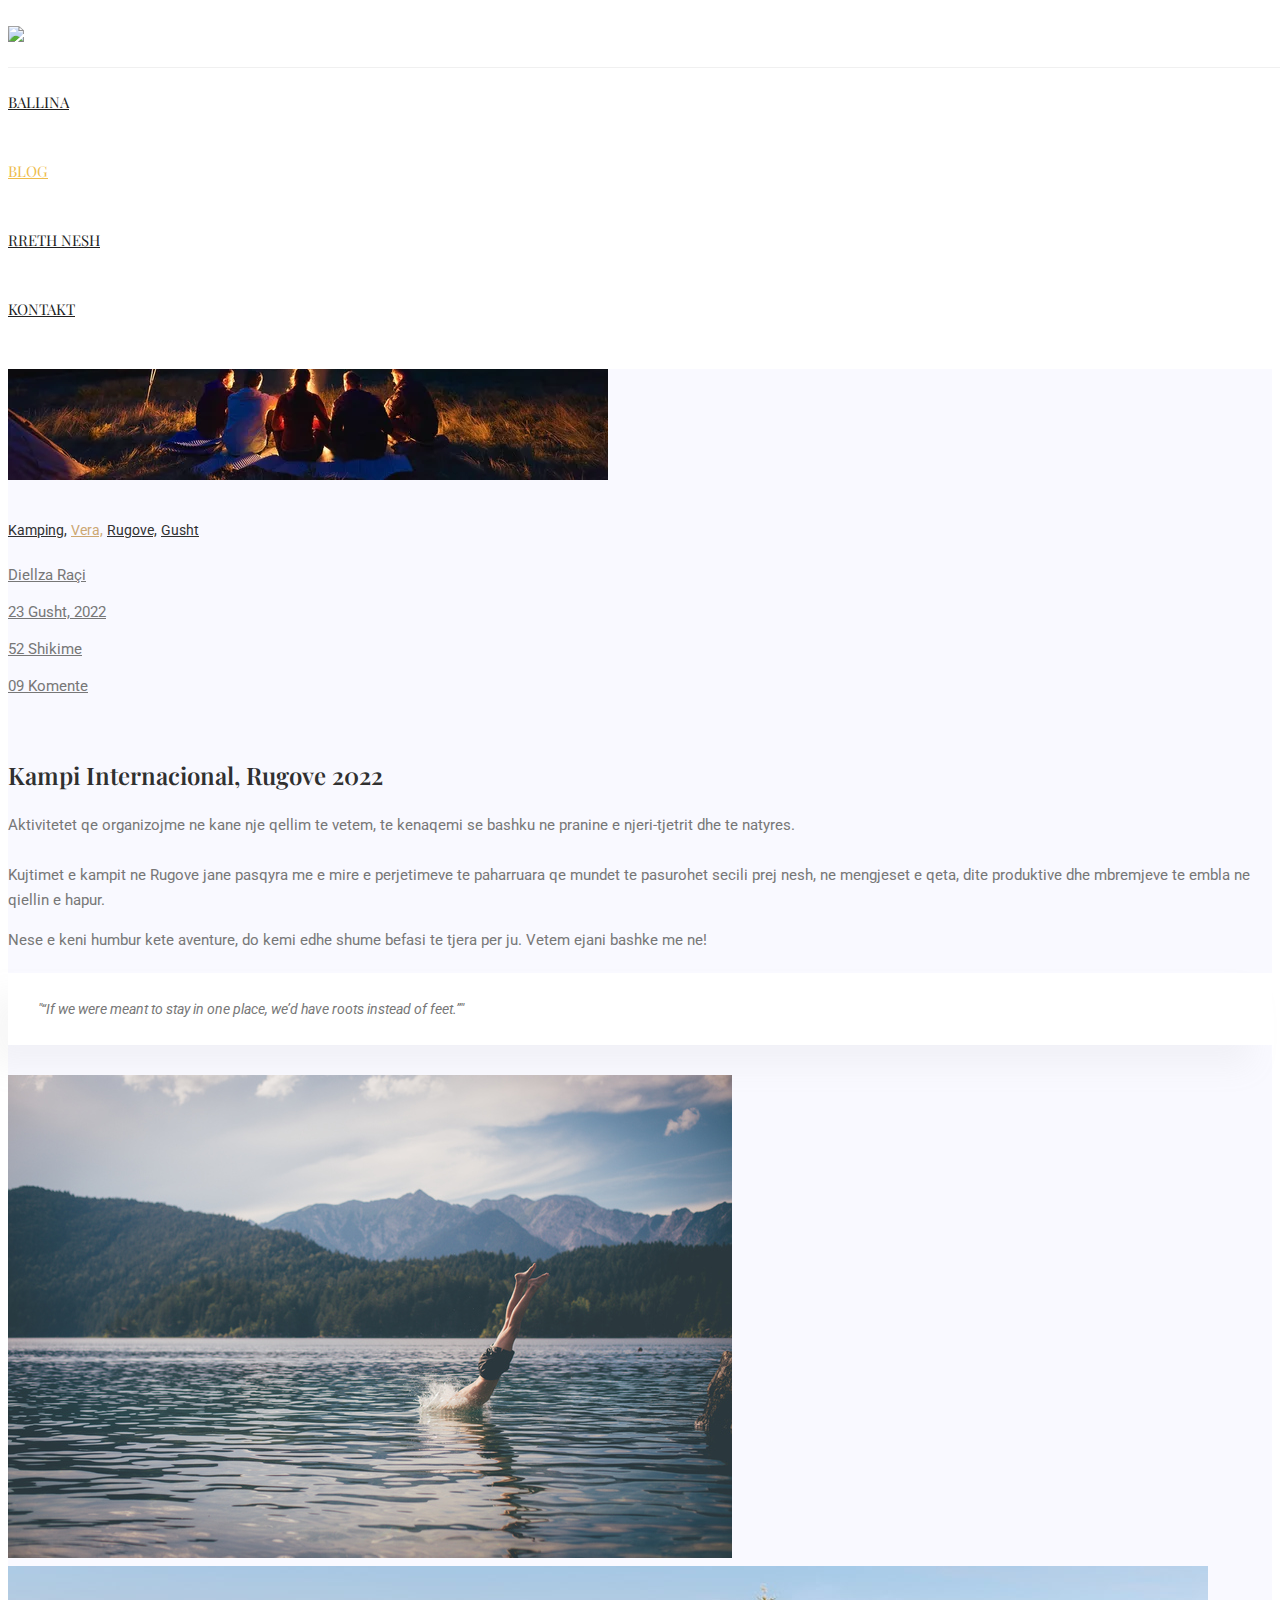
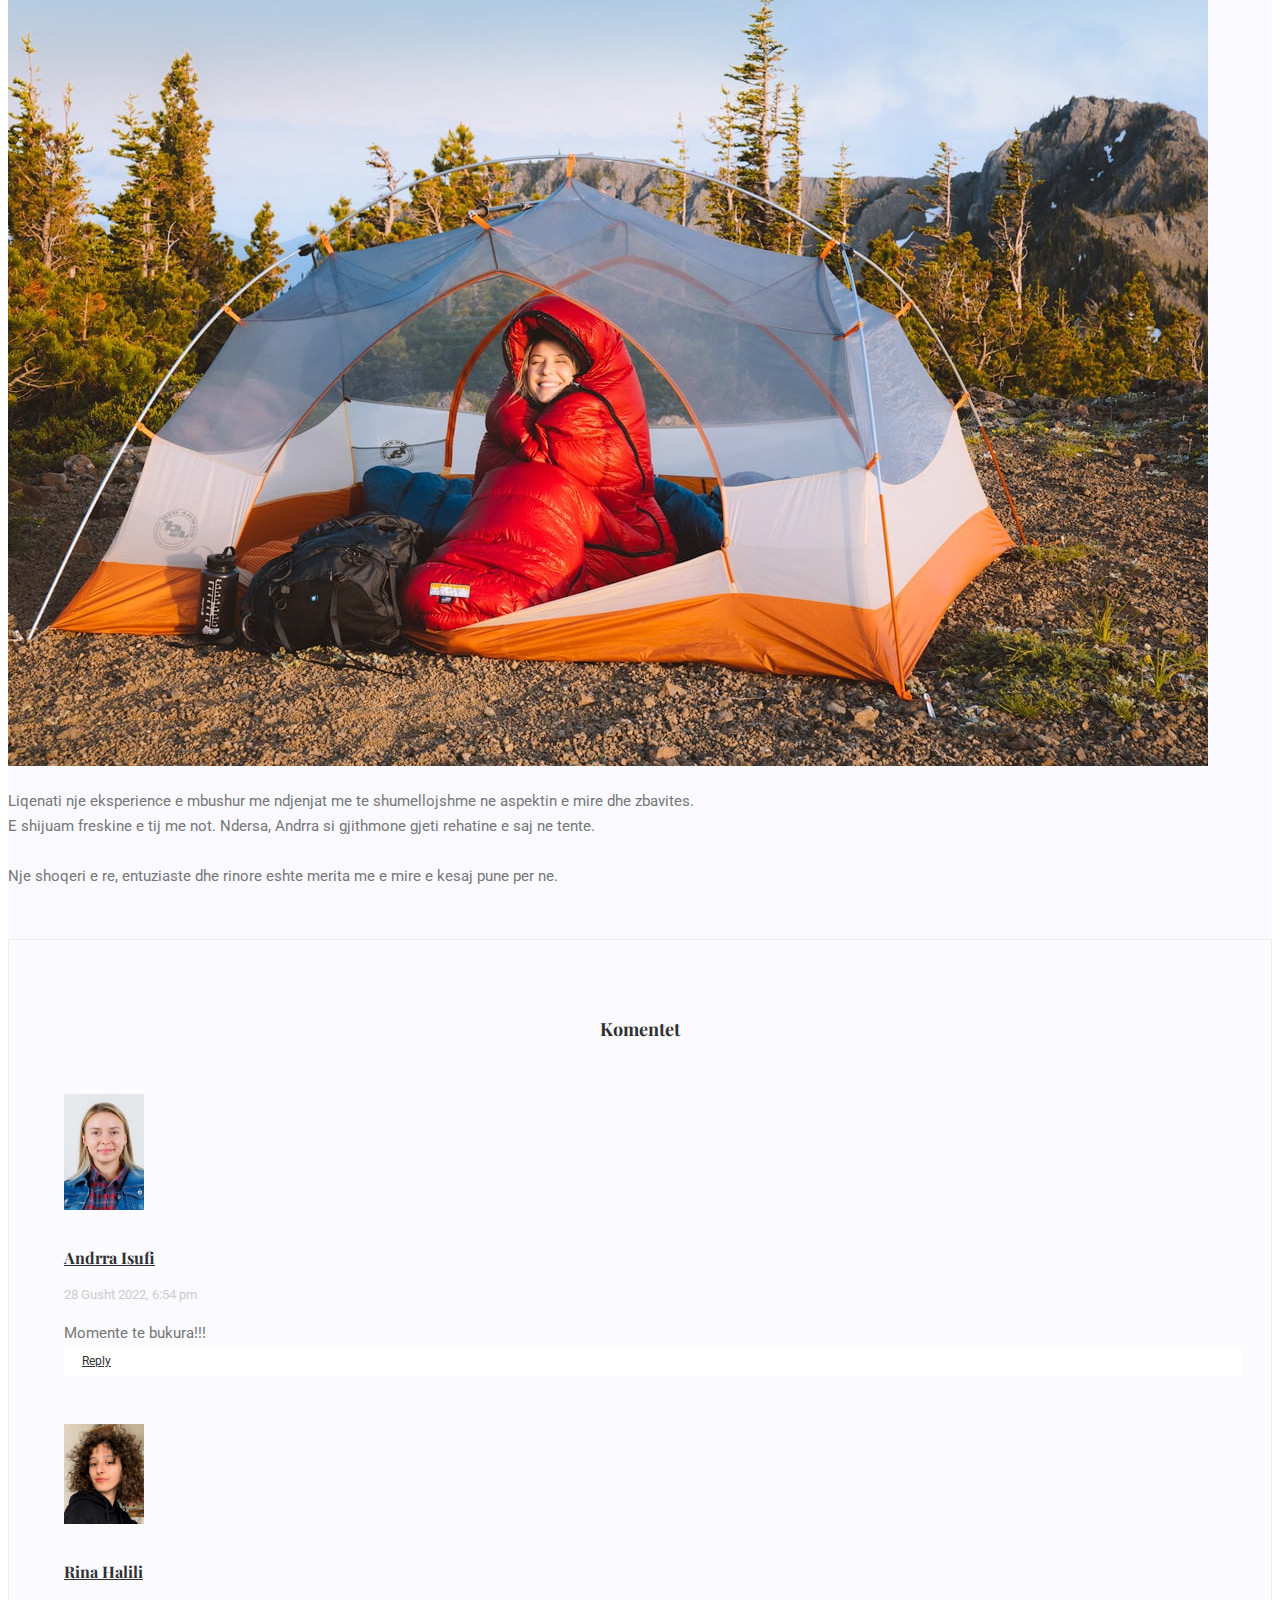
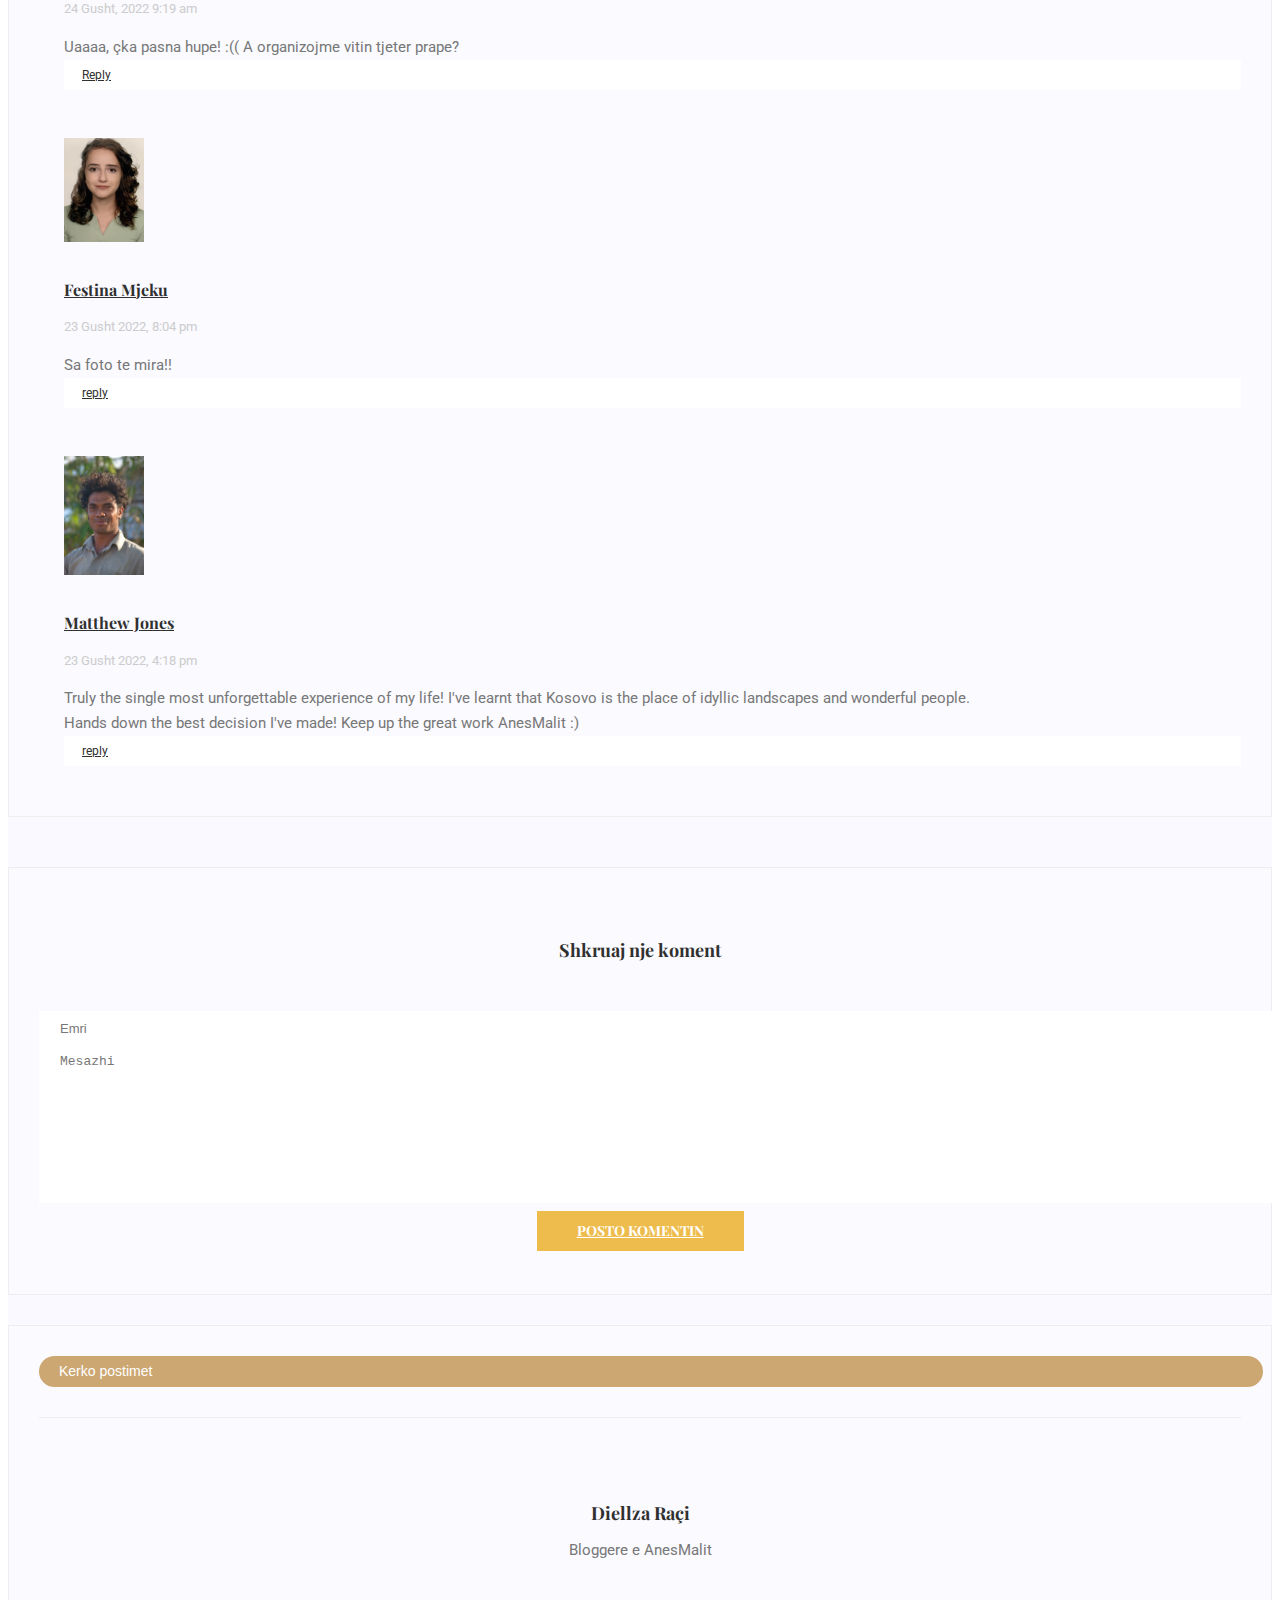
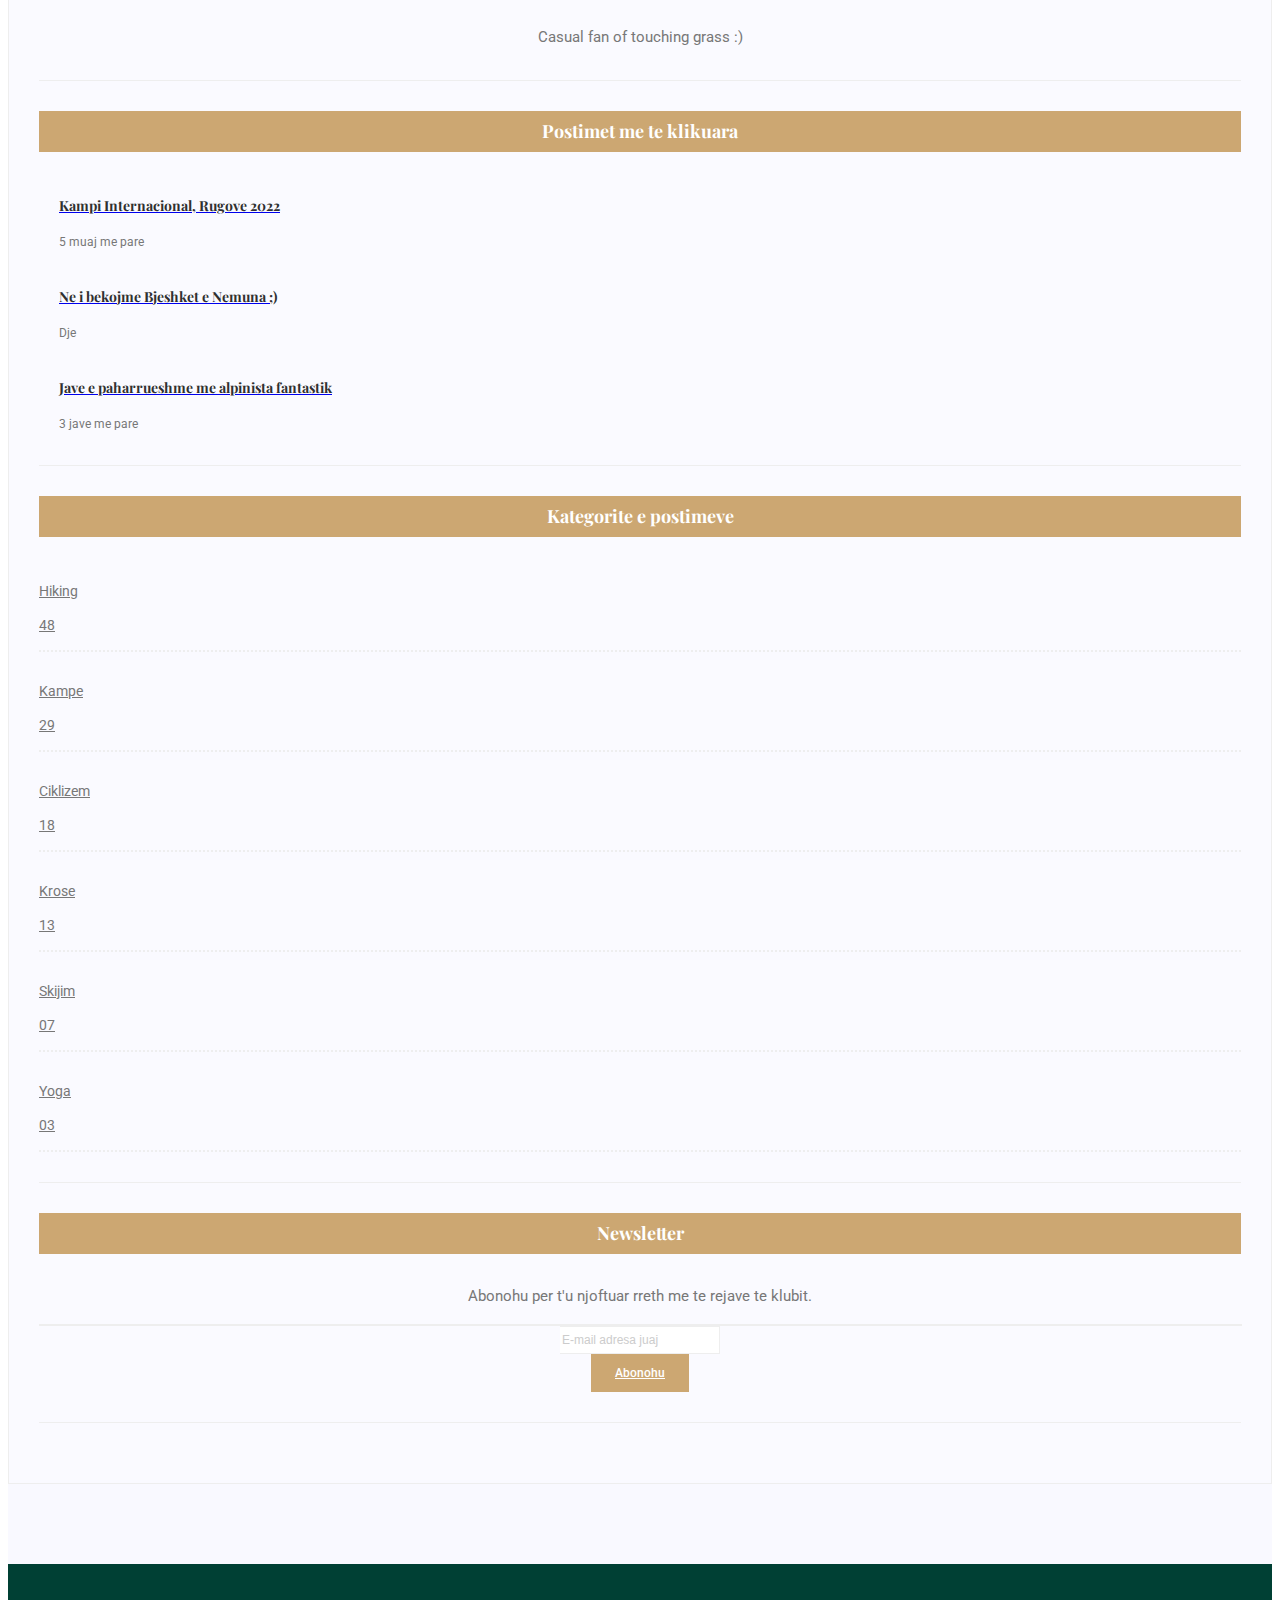
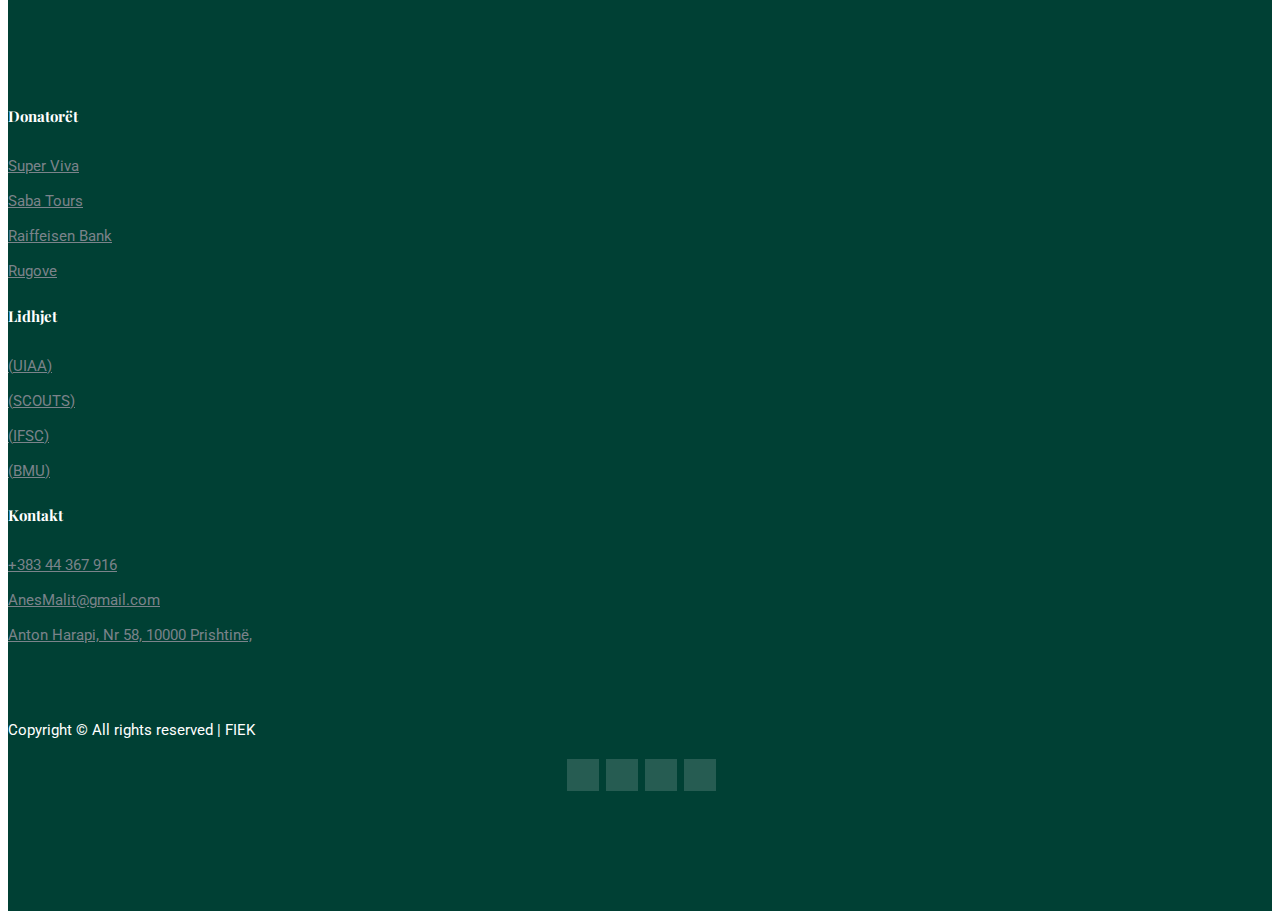
==== commit b421d13e: "update" ====
--- a/blog-artikulli.html
+++ b/blog-artikulli.html
@@ -17,12 +17,13 @@
 </head>
 
 <body>
+    <!--Pjesa e Header-->
     <header class="header_area">
         <div class="header-top">
             <div class="container">
                 <div class="d-flex align-items-center">
                     <div id="logo">
-                        <a href="index.html"><img src="img/logo1.png" alt="" title="" style="height: 50px;" /></a>
+                        <a href="index.html"><img src="img/logo1.png" style="height: 50px;"/></a>
                     </div>
                     <div class="ml-auto d-none d-md-block d-md-flex"></div>
                 </div>
@@ -32,20 +33,12 @@
         <div class="main_menu">
             <nav class="navbar navbar-expand-lg navbar-light">
                 <div class="container">
-                    <button class="navbar-toggler" type="button" data-toggle="collapse"
-                        data-target="#navbarSupportedContent" aria-controls="navbarSupportedContent"
-                        aria-expanded="false" aria-label="Toggle navigation">
-                        <span class="icon-bar"></span>
-                        <span class="icon-bar"></span>
-                        <span class="icon-bar"></span>
-                    </button>
                     <div class="collapse navbar-collapse offset" id="navbarSupportedContent">
                         <ul class="nav navbar-nav menu_nav">
                             <li class="nav-item"><a class="nav-link" href="index.html">Ballina</a></li>
                             <li class="nav-item active"><a class="nav-link" href="blog.html">Blog</a></li>
                             <li class="nav-item"><a class="nav-link" href="rreth-nesh.html">Rreth Nesh</a></li>
                             <li class="nav-item"><a class="nav-link" href="kontakt.html">Kontakt</a></li>
-                            <li class="nav-item submenu dropdown">
                         </ul>
                     </div>
 
@@ -56,8 +49,6 @@
                     </ul>
                 </div>
             </nav>
-
-
         </div>
     </header>
 
@@ -75,29 +66,29 @@
                         <div class="col-lg-3  col-md-3">
                             <div class="blog_info text-right">
                                 <div class="post_tag">
-                                    <a href="#">Kamping,</a>
-                                    <a class="active" href="#">Vera,</a>
-                                    <a href="#">Rugove,</a>
-                                    <a href="#">Gusht</a>
+                                    <a href="blog.html">Kamping,</a>
+                                    <a class="active" href="blog.html">Vera,</a>
+                                    <a href="blog.html">Rugove,</a>
+                                    <a href="blog.html">Gusht</a>
                                 </div>
                                 <ul class="blog_meta list">
                                     <li>
-                                        <a href="#">Diellza Raçi
+                                        <a href="blog.html">Diellza Raçi
                                             <i class="lnr lnr-user"></i>
                                         </a>
                                     </li>
                                     <li>
-                                        <a href="#">23 Gusht, 2022
+                                        <a href="blog.html">23 Gusht, 2022
                                             <i class="lnr lnr-calendar-full"></i>
                                         </a>
                                     </li>
                                     <li>
-                                        <a href="#">52 Shikime
+                                        <a href="blog.html">52 Shikime
                                             <i class="lnr lnr-eye"></i>
                                         </a>
                                     </li>
                                     <li>
-                                        <a href="#">09 Komente
+                                        <a href="blog.html">09 Komente
                                             <i class="lnr lnr-bubble"></i>
                                         </a>
                                     </li>
@@ -107,7 +98,7 @@
                         <div class="col-lg-9 col-md-9 blog_details">
                             <h2>Kampi Internacional, Rugove 2022</h2>
                             <p class="excert">
-                            Aktivitet qe marrim ne kane nje qellim te vetem, te knaqemi se bashku ne pranin e njeri-tjetrit dhe te natyres.<br>
+                            Aktivitetet qe organizojme ne kane nje qellim te vetem, te kenaqemi se bashku ne pranine e njeri-tjetrit dhe te natyres.<br>
                             <br>
                             Kujtimet e kampit ne Rugove jane pasqyra me e mire e perjetimeve te paharruara qe mundet te pasurohet secili prej nesh,
                             ne mengjeset e qeta, dite produktive dhe mbremjeve te embla ne qiellin e hapur.
@@ -123,17 +114,17 @@
                             </div>
                             <div class="row">
                                 <div class="col-6">
-                                    <img class="img-fluid" src="img/noti.jpg" alt="">
+                                    <img class="img-fluid" src="img/noti.jpg" alt="Noti">
                                 </div>
                                 <div class="col-6">
-                                    <img class="img-fluid" src="img/kamptent.jpg" alt="">
+                                    <img class="img-fluid" src="img/kamptent.jpg" alt="Andrra">
                                 </div>
                                 <div class="col-lg-12 mt-4">
                                     <p>
                                         Liqenati nje eksperience e mbushur me ndjenjat me te shumellojshme ne aspektin e mire dhe zbavites.<br>
+                                        E shijuam freskine e tij me not. Ndersa, Andrra si gjithmone gjeti rehatine e saj ne tente.<br><br>
                                         Nje shoqeri e re, entuziaste dhe rinore eshte merita me e mire e kesaj pune per ne.
-                                    </p>
-                        
+                                    </p>                        
                                 </div>
                             </div>
                         </div>
@@ -149,7 +140,7 @@
                                     </div>
                                     <div class="desc">
                                         <h5>
-                                            <a href="#">Andrra Isufi</a>
+                                            <a href="blog.html">Andrra Isufi</a>
                                         </h5>
                                         <p class="date">28 Gusht 2022, 6:54 pm </p>
                                         <p class="comment">
@@ -170,7 +161,7 @@
                                     </div>
                                     <div class="desc">
                                         <h5>
-                                            <a href="#">Rina Halili</a>
+                                            <a href="blog.html">Rina Halili</a>
                                         </h5>
                                         <p class="date">24 Gusht, 2022 9:19 am </p>
                                         <p class="comment">
@@ -192,7 +183,7 @@
                                     </div>
                                     <div class="desc">
                                         <h5>
-                                            <a href="#">Festina Mjeku</a>
+                                            <a href="blog.html">Festina Mjeku</a>
                                         </h5>
                                         <p class="date"> 23 Gusht 2022, 8:04 pm </p>
                                         <p class="comment">
@@ -213,7 +204,7 @@
                                     </div>
                                     <div class="desc">
                                         <h5>
-                                            <a href="#">Matthew Jones</a>
+                                            <a href="blog.html">Matthew Jones</a>
                                         </h5>
                                         <p class="date">23 Gusht 2022, 4:18 pm </p>
                                         <p class="comment">
@@ -290,7 +281,7 @@
                             <div class="media post_item">
                                 <!--<img src="img/Grup.jpg" alt="post">-->
                                 <div class="media-body">
-                                    <a href="blog-artikulli.html">
+                                    <a href="blog.html">
                                         <h3>Kampi Internacional, Rugove 2022</h3>
                                     </a>
                                     <p>5 muaj me pare</p>
@@ -299,7 +290,7 @@
                             <div class="media post_item">
 
                                 <div class="media-body">
-                                    <a href="blog-artikulli.html">
+                                    <a href="blog.html">
                                         <h3>Ne i bekojme Bjeshket e Nemuna ;)
                                         </h3>
                                     </a>
@@ -309,7 +300,7 @@
                             <div class="media post_item">
 
                                 <div class="media-body">
-                                    <a href="blog-artikulli.html">
+                                    <a href="blog.html">
                                         <h3>Jave e paharrueshme me alpinista fantastik</h3>
                                     </a>
                                     <p>3 jave me pare</p>
@@ -322,37 +313,37 @@
                             <h4 class="widget_title">Kategorite e postimeve</h4>
                             <ul class="list cat-list">
                                 <li>
-                                    <a href="#" class="d-flex justify-content-between">
+                                    <a href="blog.html" class="d-flex justify-content-between">
                                         <p>Hiking</p>
                                         <p>48</p>
                                     </a>
                                 </li>
                                 <li>
-                                    <a href="#" class="d-flex justify-content-between">
+                                    <a href="blog.html" class="d-flex justify-content-between">
                                         <p>Kampe</p>
                                         <p>29</p>
                                     </a>
                                 </li>
                                 <li>
-                                    <a href="#" class="d-flex justify-content-between">
+                                    <a href="blog.html" class="d-flex justify-content-between">
                                         <p>Ciklizem</p>
                                         <p>18</p>
                                     </a>
                                 </li>
                                 <li>
-                                    <a href="#" class="d-flex justify-content-between">
+                                    <a href="blog.html" class="d-flex justify-content-between">
                                         <p>Krose</p>
                                         <p>13</p>
                                     </a>
                                 </li>
                                 <li>
-                                    <a href="#" class="d-flex justify-content-between">
+                                    <a href="blog.html" class="d-flex justify-content-between">
                                         <p>Skijim</p>
                                         <p>07</p>
                                     </a>
                                 </li>
                                 <li>
-                                    <a href="#" class="d-flex justify-content-between">
+                                    <a href="blog.html" class="d-flex justify-content-between">
                                         <p>Yoga</p>
                                         <p>03</p>
                                     </a>
@@ -386,53 +377,55 @@
             </div>
         </div>
     </section>
-    <!--Footeri-->
-    <footer class="footer-area section-gap">
-        <div class="container">
-            <div class="row">
-                <div class="col-xl-2 col-sm-6 mb-4 mb-xl-0 single-footer-widget">
-                    <h4>Donatorët</h4>
-                    <ul>
-                        <li><a href="#">Super Viva</a></li>
-                        <li><a href="#">Saba Tours </a></li>
-                        <li><a href="#">Raiffeisen Bank</a></li>
-                        <li><a href="#">Rugove</a></li>
-                    </ul>
-                </div>
-                <div class="col-xl-2 col-sm-6 mb-4 mb-xl-0 single-footer-widget">
-                    <h4>Lidhjet</h4>
-                    <ul>
-                        <li><a href="#">(UIAA)</a></li>
-                        <li><a href="#">(SCOUTS)</a></li>
-                        <li><a href="#">(IFSC)</a></li>
-                        <li><a href="#">(BMU)</a></li>
-                    </ul>
-                </div>
-                <div class="col-xl-2 col-sm-6 mb-4 mb-xl-0 single-footer-widget">
-                    <h4>Kontakt</h4>
-                    <ul>
-                        <li><a href="#">+383 (0) 44 312 744</a></li>
-                        <li><a href="#">AnesMalit@gmail.com</a></li>
-                        <li><a href="#"> Anton Harapi, Nr 58, 10000 Prishtinë,</a></li>
-
-                    </ul>
-                </div>
-                <div class="col-xl-2 col-sm-6 mb-4 mb-xl-0 single-footer-widget">
-                </div>
-
-            </div>
-            <div class="footer-bottom row align-items-center text-center text-lg-left">
-                <p class="footer-text m-0 col-lg-8 col-md-12">Copyright &copy; All rights reserved | FIEK</p>
-                <div class="col-lg-4 col-md-12 text-center text-lg-right footer-social">
-                    <a href="https://www.facebook.com/diellza.raqi.5"><i class="fab fa-facebook-f"></i></a>
-                    <a href="https://www.linkedin.com/in/festina-mjeku-02754722a/"><i
-                            class="fab fa-linkedin-in"></i></a>
-                    <a href="https://www.instagram.com/festina.mjeku/"><i class="fab fa-instagram"></i></a>
-                    <a href="https://twitter.com/AnesMalit"><i class="fab fa-twitter"></i></a>
-                </div>
-            </div>
-        </div>
-    </footer>
+    
+    <!--Pjesa e Footer-->
+  <footer class="footer-area section-gap">
+    <div class="container">
+      <div class="row">
+        <div class="col-xl-2 col-sm-6 mb-4 mb-xl-0 single-footer-widget">
+          <h4>Donatorët</h4>
+          <ul>
+            <li><a href="https://www.super-viva.com/">Super Viva</a></li>
+            <li><a href="https://www.sabagroup.eu/">Saba Tours </a></li>
+            <li><a href="https://www.raiffeisen-kosovo.com/">Raiffeisen Bank</a></li>
+            <li><a href="https://rugove.eu/en/home-2/">Rugove</a></li>
+          </ul>
+        </div>
+        <div class="col-xl-2 col-sm-6 mb-4 mb-xl-0 single-footer-widget">
+          <h4>Lidhjet</h4>
+          <ul>
+            <li><a href="https://theuiaa.org/">(UIAA)</a></li>
+            <li><a href="https://www.scouts.org.uk/">(SCOUTS)</a></li>
+            <li><a href="https://ifscc.org/">(IFSC)</a></li>
+            <li><a href="https://www.bmumagazine.com/">(BMU)</a></li>
+          </ul>
+        </div>
+        <div class="col-xl-2 col-sm-6 mb-4 mb-xl-0 single-footer-widget">
+          <h4>Kontakt</h4>
+          <ul>
+            <li><a href="tel:44367916">+383 44 367 916</a></li>
+            <li><a href="mailto:AnesMAlit@gmail.com">AnesMalit@gmail.com</a></li>
+            <li><a
+                href="https://maps.google.com/maps?q=Lakrisht%C3%AB,%20Prishtin%C3%AB%2010000&t=k&z=13&ie=UTF8&iwloc=&output=embed">
+                Anton Harapi, Nr 58, 10000 Prishtinë,</a></li>
+
+          </ul>
+        </div>
+        <div class="col-xl-2 col-sm-6 mb-4 mb-xl-0 single-footer-widget">
+        </div>
+
+      </div>
+      <div class="footer-bottom row align-items-center text-center text-lg-left">
+        <p class="footer-text m-0 col-lg-8 col-md-12">Copyright &copy; All rights reserved | FIEK</p>
+        <div class="col-lg-4 col-md-12 text-center text-lg-right footer-social">
+          <a href="https://www.facebook.com/diellza.raqi.5"><i class="fab fa-facebook-f"></i></a>
+          <a href="https://www.linkedin.com/in/festina-mjeku-02754722a/"><i class="fab fa-linkedin-in"></i></a>
+          <a href="https://www.instagram.com/festina.mjeku/"><i class="fab fa-instagram"></i></a>
+          <a href="https://twitter.com/AnesMalit"><i class="fab fa-twitter"></i></a>
+        </div>
+      </div>
+    </div>
+  </footer>
 
 
     <script src="libs/jquery/jquery-3.2.1.min.js"></script>
